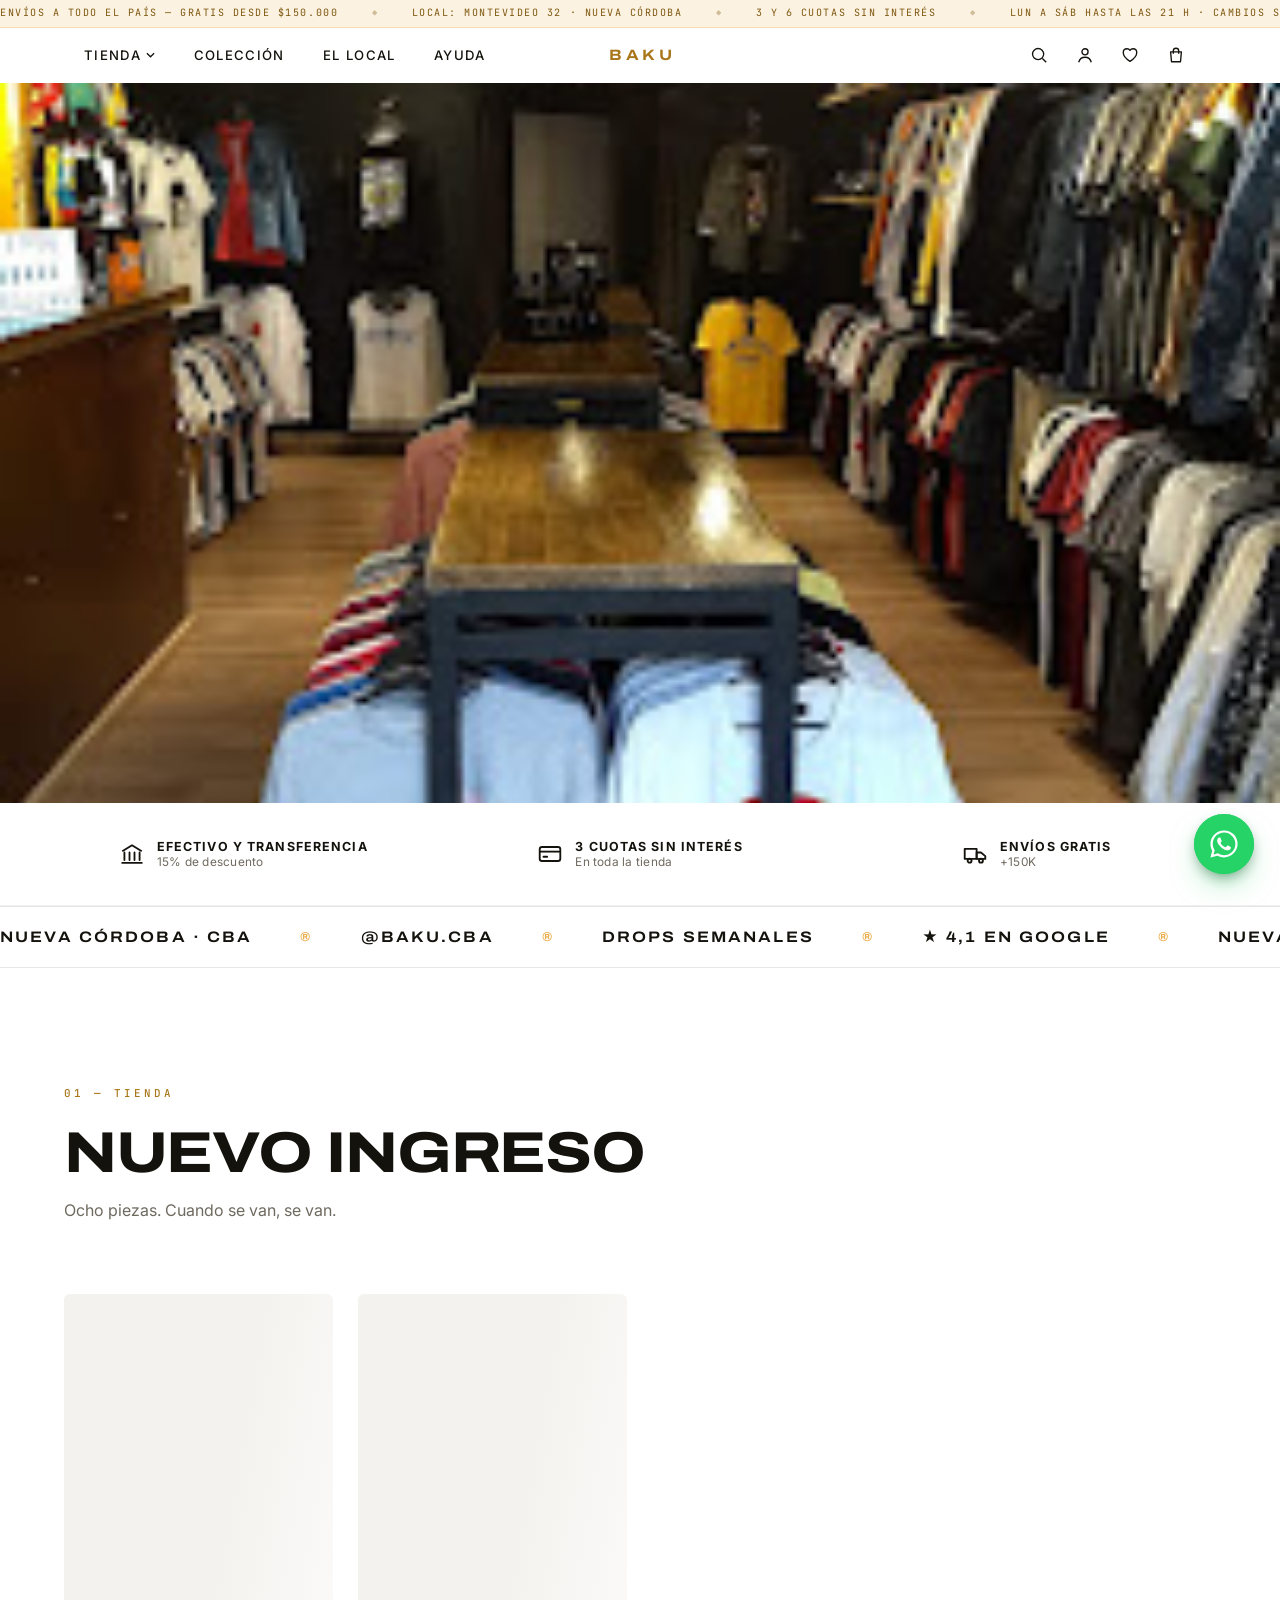
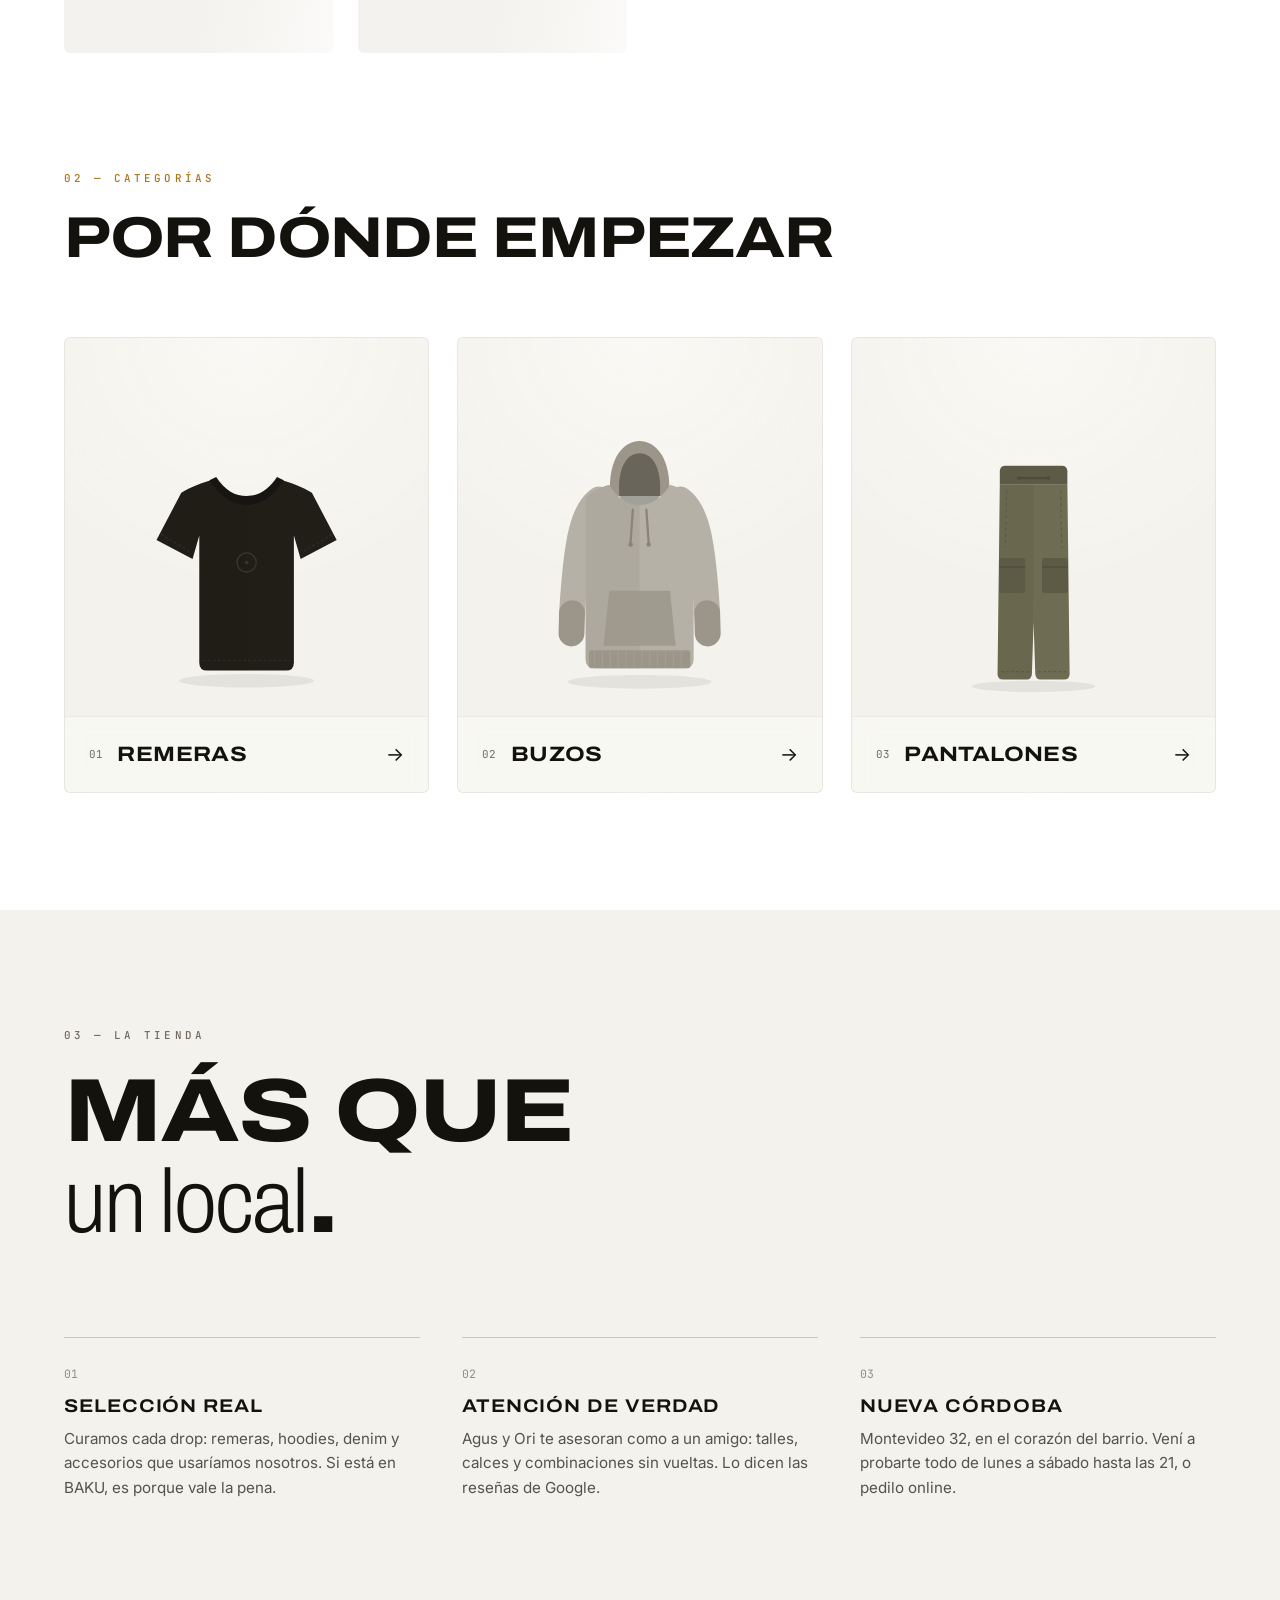
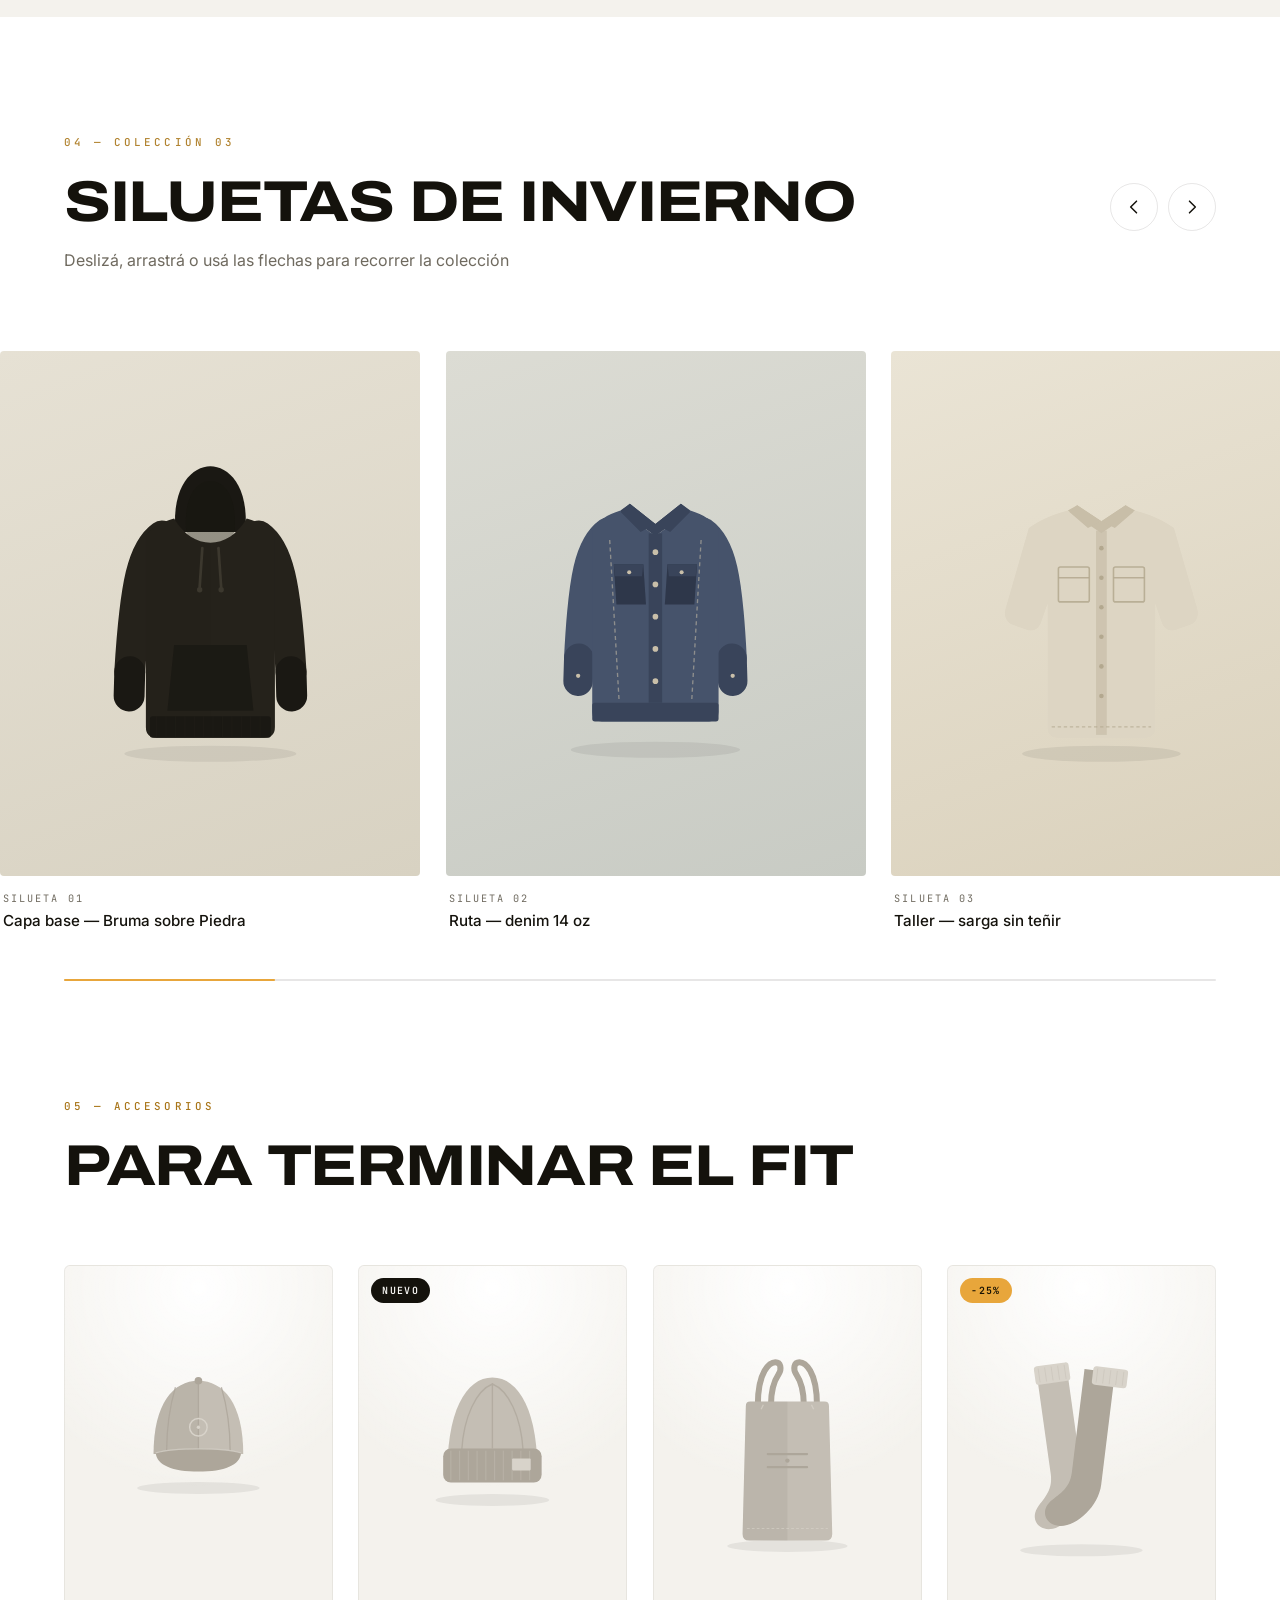
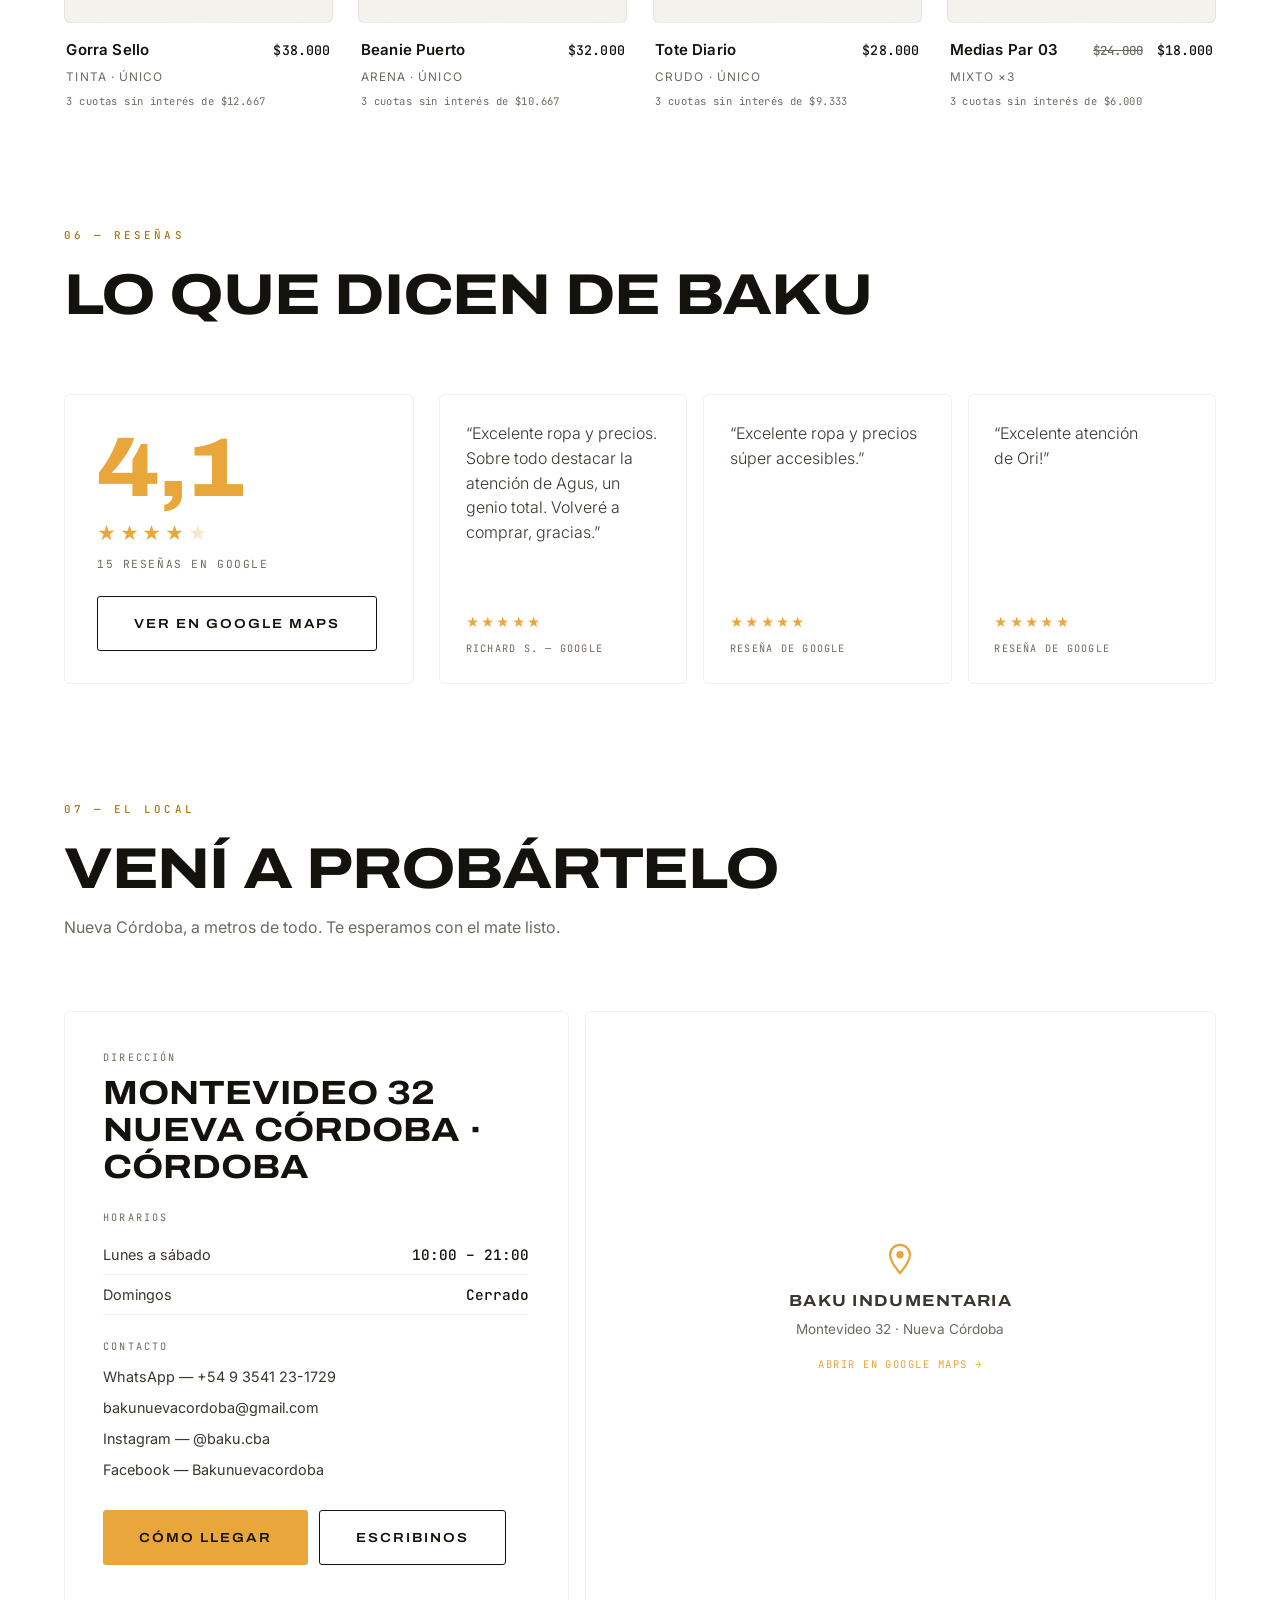
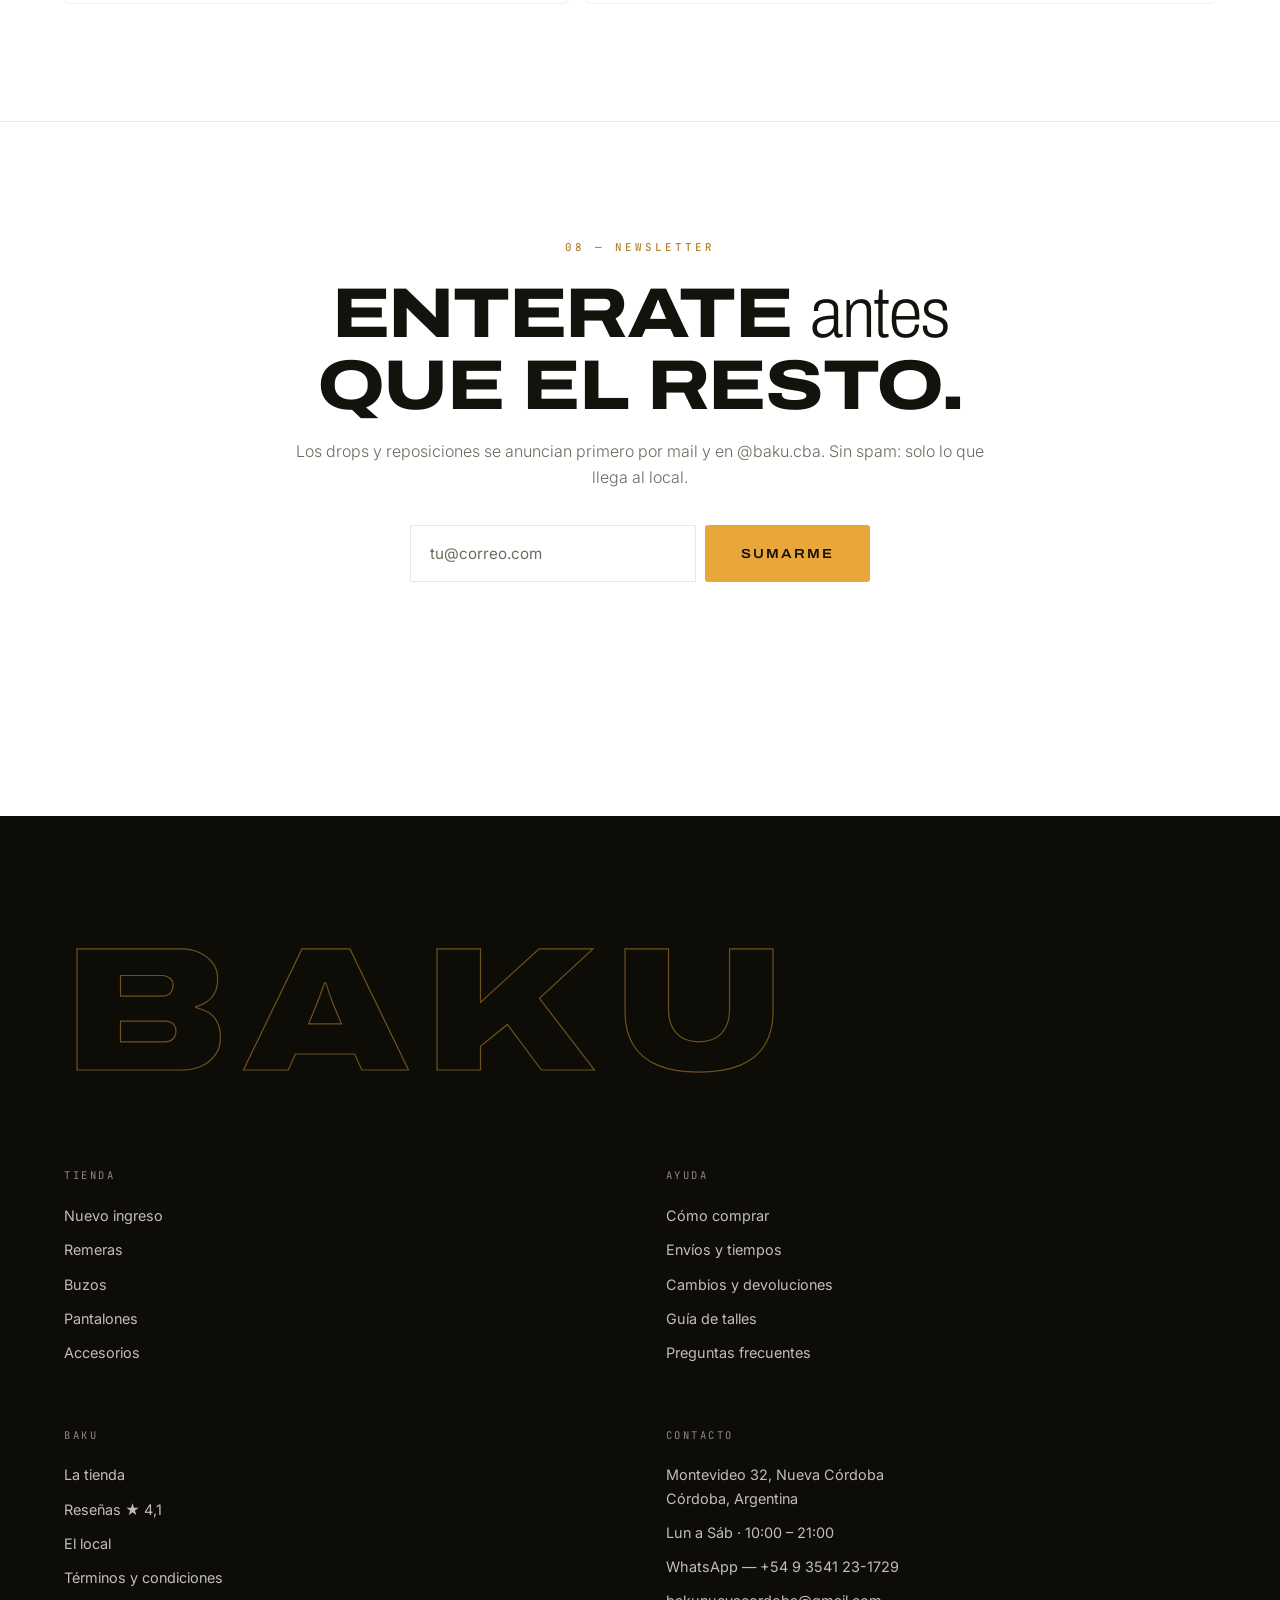
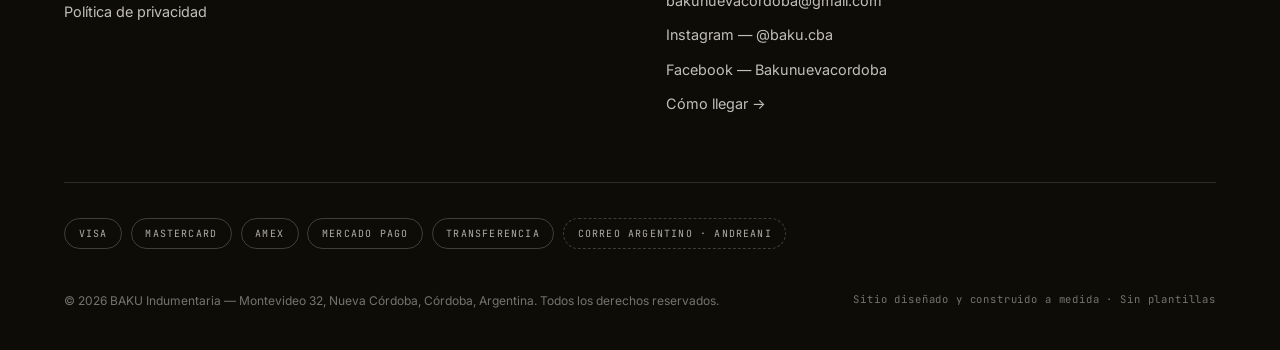
==== index.html @ 74987a77 "Tarjetas de producto con condiciones de pago Se suma a cada tarjeta lo que define la compra, sin ent" ====
<!DOCTYPE html>
<html lang="es" class="no-js">
<head>
  <meta charset="UTF-8">
  <meta name="viewport" content="width=device-width, initial-scale=1.0">
  <title>BAKU Indumentaria — Streetwear masculino en Nueva Córdoba</title>
  <meta name="description" content="BAKU Indumentaria. Streetwear masculino en Nueva Córdoba: remeras, hoodies, denim y accesorios. Local en Montevideo 32, Córdoba — envíos a todo el país.">
  <meta property="og:title" content="BAKU Indumentaria">
  <meta property="og:description" content="Streetwear masculino en Nueva Córdoba. Montevideo 32, Córdoba — envíos a todo el país.">
  <meta property="og:type" content="website">
  <meta name="theme-color" content="#14120C">

  <link rel="icon" href="data:image/svg+xml,%3Csvg xmlns='http://www.w3.org/2000/svg' viewBox='0 0 32 32'%3E%3Ccircle cx='16' cy='16' r='16' fill='%23100E09'/%3E%3Ccircle cx='16' cy='16' r='12.5' fill='none' stroke='%23E8A63B' stroke-width='1.2'/%3E%3Ctext x='16' y='21' font-family='Arial Black,sans-serif' font-size='13' font-weight='900' fill='%23E8A63B' text-anchor='middle'%3EB%3C/text%3E%3C/svg%3E">

  <link rel="preconnect" href="https://fonts.googleapis.com">
  <link rel="preconnect" href="https://fonts.gstatic.com" crossorigin>
  <link rel="stylesheet" href="https://fonts.googleapis.com/css2?family=Archivo:ital,wdth,wght@0,62..125,100..900;1,62..125,100..900&family=Inter:wght@300..600&family=JetBrains+Mono:wght@300..500&display=swap">

  <link rel="preload" as="image" href="assets/img/local-interior.jpg" fetchpriority="high">
  <link rel="stylesheet" href="styles.css?v=20260748_v5">
</head>
<body>

  <a class="skip-link" href="#main">Saltar al contenido</a>

  <!-- ==========================================================
       SPLASH
       ========================================================== -->
  <div class="splash" data-splash aria-hidden="true">
    <div class="splash-mark">
      <span class="splash-word">BAKU</span>
      <span class="splash-sub">Indumentaria · CBA</span>
    </div>
  </div>

  <!-- Barra de progreso de scroll -->
  <div class="scroll-progress" data-progress aria-hidden="true"></div>

  <!-- ==========================================================
       TOP BAR — anuncio en marquee
       ========================================================== -->
  <div class="topbar" aria-hidden="true">
    <div class="topbar-track" data-cms-anuncios>
      <span>Envíos a todo el país — gratis desde $150.000</span><i>◆</i>
      <span>Local: Montevideo 32 · Nueva Córdoba</span><i>◆</i>
      <span>3 y 6 cuotas sin interés</span><i>◆</i>
      <span>Lun a Sáb hasta las 21 h · Cambios sin cargo</span><i>◆</i>
      <span>Envíos a todo el país — gratis desde $150.000</span><i>◆</i>
      <span>Local: Montevideo 32 · Nueva Córdoba</span><i>◆</i>
      <span>3 y 6 cuotas sin interés</span><i>◆</i>
      <span>Lun a Sáb hasta las 21 h · Cambios sin cargo</span><i>◆</i>
    </div>
  </div>

  <!-- ==========================================================
       HEADER
       ========================================================== -->
  <header class="header" data-header>
    <nav class="header-inner" aria-label="Principal">
      <button class="nav-burger" data-burger aria-label="Abrir menú" aria-expanded="false">
        <span></span><span></span>
      </button>

      <ul class="nav-links" role="list">
        <li class="has-mega">
          <a href="#nuevo" data-mega-trigger>Tienda<svg viewBox="0 0 10 6" class="chev" aria-hidden="true"><path d="M1 1l4 4 4-4" fill="none" stroke="currentColor" stroke-width="1.4"/></svg></a>
        </li>
        <li><a href="#lookbook" data-cms="menu_coleccion">Colección</a></li>
        <li><a href="#local" data-cms="menu_local">El Local</a></li>
        <li><a href="#contacto" data-cms="menu_ayuda">Ayuda</a></li>
      </ul>

      <a class="logo" href="#" aria-label="BAKU Indumentaria — inicio">BAKU</a>

      <div class="nav-tools">
        <button class="tool" data-open-search aria-label="Buscar">
          <svg viewBox="0 0 20 20" aria-hidden="true"><circle cx="9" cy="9" r="6.2" fill="none" stroke="currentColor" stroke-width="1.5"/><path d="M13.8 13.8L18 18" stroke="currentColor" stroke-width="1.5"/></svg>
        </button>
        <button class="tool tool-account" data-open-account aria-label="Mi cuenta">
          <svg viewBox="0 0 20 20" aria-hidden="true"><circle cx="10" cy="6.5" r="3.4" fill="none" stroke="currentColor" stroke-width="1.5"/><path d="M3 18c1.2-4 4-5.5 7-5.5s5.8 1.5 7 5.5" fill="none" stroke="currentColor" stroke-width="1.5"/></svg>
        </button>
        <button class="tool" data-open-wishlist aria-label="Favoritos">
          <svg viewBox="0 0 20 20" aria-hidden="true"><path d="M10 17S2.5 12.6 2.5 7.3C2.5 4.8 4.4 3 6.7 3c1.4 0 2.6.7 3.3 1.8C10.7 3.7 11.9 3 13.3 3c2.3 0 4.2 1.8 4.2 4.3C17.5 12.6 10 17 10 17z" fill="none" stroke="currentColor" stroke-width="1.5" stroke-linejoin="round"/></svg>
          <span class="tool-count" data-wish-count hidden>0</span>
        </button>
        <button class="tool" data-open-cart aria-label="Carrito">
          <svg viewBox="0 0 20 20" aria-hidden="true"><path d="M4 6.5h12l-1 11H5l-1-11z" fill="none" stroke="currentColor" stroke-width="1.5" stroke-linejoin="round"/><path d="M7 8.5v-3a3 3 0 016 0v3" fill="none" stroke="currentColor" stroke-width="1.5"/></svg>
          <span class="tool-count" data-cart-count hidden>0</span>
        </button>
      </div>
    </nav>

    <!-- Mega menú -->
    <div class="mega" data-mega aria-hidden="true">
      <div class="mega-inner">
        <div class="mega-col">
          <p class="mega-label">Categorías</p>
          <ul role="list">
            <li><a href="#nuevo">Nuevo ingreso</a></li>
            <li><a href="#categorias">Remeras</a></li>
            <li><a href="#categorias">Buzos &amp; Hoodies</a></li>
            <li><a href="#categorias">Pantalones</a></li>
            <li><a href="#accesorios">Accesorios</a></li>
          </ul>
        </div>
        <div class="mega-col">
          <p class="mega-label">Colecciones</p>
          <ul role="list">
            <li><a href="#lookbook">Colección 03 — Invierno</a></li>
            <li><a href="#lookbook">Básicos permanentes</a></li>
            <li><a href="#nuevo">Últimas unidades</a></li>
          </ul>
        </div>
        <div class="mega-col">
          <p class="mega-label">BAKU</p>
          <ul role="list">
            <li><a href="#studio">La tienda</a></li>
            <li><a href="#resenas">Reseñas ★ 4,1</a></li>
            <li><a href="#local">Cómo llegar</a></li>
          </ul>
        </div>
        <a class="mega-feature" href="producto.html?id=hoodie-bruma-niebla">
          <svg class="mega-feature-art" viewBox="0 0 400 500" style="--g1:#B6B1A6;--g2:#9C968A;--g3:#8A8478" aria-hidden="true"><use href="#g-hoodie"/></svg>
          <span class="mega-feature-tag">Recién llegado</span>
          <span class="mega-feature-name">Hoodie Bruma — Niebla</span>
        </a>
      </div>
    </div>
  </header>

  <!-- Menú móvil -->
  <div class="mobile-menu" data-mobile-menu aria-hidden="true">
    <nav aria-label="Menú móvil">
      <a href="#nuevo">Tienda</a>
      <a href="#categorias">Categorías</a>
      <a href="#lookbook">Colección</a>
      <a href="#local">El Local</a>
      <a href="#contacto">Ayuda</a>
    </nav>
    <p class="mobile-menu-foot">BAKU Indumentaria — Montevideo 32, Nueva Córdoba</p>
  </div>

  <main id="main">

    <!-- ========================================================
         HERO
         ======================================================== -->
    <section class="hero hero-photo" aria-label="Presentación">
      <div class="hero-bg" aria-hidden="true">
        <img src="assets/img/local-interior.jpg" alt="" fetchpriority="high" loading="eager" decoding="async">
        <div class="hero-bg-tint"></div>
      </div>
      <div class="hero-ghost" aria-hidden="true"><span>BAKU</span></div>
      <div class="hero-grain" aria-hidden="true"></div>

      <div class="hero-inner">
        <p class="hero-kicker reveal" data-cms="hero_kicker">Indumentaria masculina · Montevideo 32 · Nueva Córdoba</p>
        <h1 class="hero-title">
          <span class="hero-line"><em data-cms="hero_titulo1">El street</em></span>
          <span class="hero-line"><span data-cms="hero_titulo2">de Córdoba</span><b>.</b></span>
        </h1>
        <p class="hero-sub reveal" data-cms="hero_sub">Remeras, hoodies, denim y accesorios seleccionados. Drops semanales en el local de Nueva Córdoba y envíos a todo el país.</p>
        <div class="hero-actions reveal">
          <a class="btn btn-solid" href="#nuevo" data-cms="hero_btn1_texto" data-cms-link="hero_btn1_link">Ver lo nuevo</a>
          <a class="btn btn-line" href="#lookbook" data-cms="hero_btn2_texto" data-cms-link="hero_btn2_link">Explorar colección</a>
        </div>
      </div>

      <svg class="hero-seal" viewBox="0 0 120 120" aria-hidden="true">
        <defs><path id="seal-ring" d="M60 12a48 48 0 110 96 48 48 0 010-96z"/></defs>
        <text><textPath href="#seal-ring">BAKU INDUMENTARIA · NUEVA CÓRDOBA · MONTEVIDEO 32 ·</textPath></text>
        <circle cx="60" cy="60" r="3" fill="currentColor"/>
      </svg>

      <a class="hero-scroll" href="#ticker" aria-label="Bajar al contenido">
        <span></span>
      </a>
    </section>

    <!-- ========================================================
         BENEFICIOS — franja debajo del banner
         Los textos se editan en el panel (Configuración → Contenido)
         ======================================================== -->
    <section class="perks" aria-label="Beneficios de la tienda">
      <div class="perks-inner">
        <div class="perk">
          <svg class="perk-ico" viewBox="0 0 24 24" aria-hidden="true">
            <path d="M3 9.5L12 4l9 5.5" fill="none" stroke="currentColor" stroke-width="1.7" stroke-linejoin="round"/>
            <path d="M5 10.5v7M9.7 10.5v7M14.3 10.5v7M19 10.5v7" stroke="currentColor" stroke-width="1.7" stroke-linecap="round"/>
            <path d="M3 20.2h18" stroke="currentColor" stroke-width="1.7" stroke-linecap="round"/>
          </svg>
          <div class="perk-txt">
            <strong data-cms="perk1_titulo">Efectivo y transferencia</strong>
            <span data-cms="perk1_sub">15% de descuento</span>
          </div>
        </div>

        <div class="perk">
          <svg class="perk-ico" viewBox="0 0 24 24" aria-hidden="true">
            <rect x="2.5" y="5.5" width="19" height="13" rx="2.2" fill="none" stroke="currentColor" stroke-width="1.7"/>
            <path d="M2.5 9.8h19" stroke="currentColor" stroke-width="1.7"/>
            <path d="M6 14.5h3.4" stroke="currentColor" stroke-width="1.7" stroke-linecap="round"/>
          </svg>
          <div class="perk-txt">
            <strong data-cms="perk2_titulo">3 cuotas sin interés</strong>
            <span data-cms="perk2_sub">En toda la tienda</span>
          </div>
        </div>

        <div class="perk">
          <svg class="perk-ico" viewBox="0 0 24 24" aria-hidden="true">
            <path d="M2.5 7.2h11v9.3h-11z" fill="none" stroke="currentColor" stroke-width="1.7" stroke-linejoin="round"/>
            <path d="M13.5 10.6h4l4 3.4v2.5h-8z" fill="none" stroke="currentColor" stroke-width="1.7" stroke-linejoin="round"/>
            <circle cx="7" cy="18.2" r="1.8" fill="none" stroke="currentColor" stroke-width="1.7"/>
            <circle cx="17.5" cy="18.2" r="1.8" fill="none" stroke="currentColor" stroke-width="1.7"/>
          </svg>
          <div class="perk-txt">
            <strong data-cms="perk3_titulo">Envíos gratis</strong>
            <span data-cms="perk3_sub">+150K</span>
          </div>
        </div>
      </div>
    </section>

    <!-- ========================================================
         TICKER de marca
         ======================================================== -->
    <div class="ticker" id="ticker" aria-hidden="true">
      <div class="ticker-track" data-cms-ticker>
        <span>Nueva Córdoba · CBA</span><i>®</i><span>@baku.cba</span><i>®</i><span>Drops semanales</span><i>®</i><span>★ 4,1 en Google</span><i>®</i>
        <span>Nueva Córdoba · CBA</span><i>®</i><span>@baku.cba</span><i>®</i><span>Drops semanales</span><i>®</i><span>★ 4,1 en Google</span><i>®</i>
      </div>
    </div>

    <!-- ========================================================
         NUEVO INGRESO — grid principal
         ======================================================== -->
    <section class="shop" id="nuevo">
      <header class="section-head reveal">
        <p class="section-kicker">01 — Tienda</p>
        <h2 data-cms="seccion_productos_titulo">Nuevo ingreso</h2>
        <p class="section-note" data-cms="seccion_productos_nota">Ocho piezas. Cuando se van, se van.</p>
      </header>

      <div class="grid" data-grid>
        <!-- Los productos se cargan dinámicamente desde Google Sheets API -->
        <div class="sheets-loading" style="grid-column: 1/-1; text-align: center; padding: 4rem 1rem; color: var(--ink-mute);">
          <p style="font-size: 1.1rem; margin-bottom: 0.5rem;">Cargando catálogo en tiempo real...</p>
        </div>
      </div>
    </section>

    <!-- ========================================================
         CATEGORÍAS
         ======================================================== -->
    <section class="cats" id="categorias">
      <header class="section-head reveal">
        <p class="section-kicker">02 — Categorías</p>
        <h2 data-cms="seccion_categorias_titulo">Por dónde empezar</h2>
      </header>
      <div class="cats-grid">
        <a class="cat reveal" href="#nuevo">
          <svg class="cat-art" viewBox="0 0 400 500" style="--g1:#211E18;--g2:#171511;--g3:#3A362D" aria-hidden="true"><use href="#g-tee"/></svg>
          <div class="cat-meta">
            <span class="cat-num">01</span>
            <span class="cat-name">Remeras</span>
            <span class="cat-arrow" aria-hidden="true">→</span>
          </div>
        </a>
        <a class="cat reveal" href="#nuevo">
          <svg class="cat-art" viewBox="0 0 400 500" style="--g1:#B6B1A6;--g2:#9C968A;--g3:#8A8478" aria-hidden="true"><use href="#g-hoodie"/></svg>
          <div class="cat-meta">
            <span class="cat-num">02</span>
            <span class="cat-name">Buzos</span>
            <span class="cat-arrow" aria-hidden="true">→</span>
          </div>
        </a>
        <a class="cat reveal" href="#nuevo">
          <svg class="cat-art" viewBox="0 0 400 500" style="--g1:#6E6C53;--g2:#5D5B45;--g3:#4E4C3A" aria-hidden="true"><use href="#g-pants"/></svg>
          <div class="cat-meta">
            <span class="cat-num">03</span>
            <span class="cat-name">Pantalones</span>
            <span class="cat-arrow" aria-hidden="true">→</span>
          </div>
        </a>
      </div>
    </section>

    <!-- ========================================================
         STUDIO — manifiesto
         ======================================================== -->
    <section class="studio" id="studio">
      <div class="studio-inner">
        <p class="section-kicker reveal">03 — La tienda</p>
        <h2 class="studio-title" data-cms="studio_titulo">Más que<br><em>un local</em>.</h2>
        <div class="studio-cols">
          <div class="studio-col reveal">
            <span class="studio-num">01</span>
            <h3 data-cms="studio_c1_titulo">Selección real</h3>
            <p data-cms="studio_c1_texto">Curamos cada drop: remeras, hoodies, denim y accesorios que usaríamos nosotros. Si está en BAKU, es porque vale la pena.</p>
          </div>
          <div class="studio-col reveal">
            <span class="studio-num">02</span>
            <h3 data-cms="studio_c2_titulo">Atención de verdad</h3>
            <p data-cms="studio_c2_texto">Agus y Ori te asesoran como a un amigo: talles, calces y combinaciones sin vueltas. Lo dicen las reseñas de Google.</p>
          </div>
          <div class="studio-col reveal">
            <span class="studio-num">03</span>
            <h3 data-cms="studio_c3_titulo">Nueva Córdoba</h3>
            <p data-cms="studio_c3_texto">Montevideo 32, en el corazón del barrio. Vení a probarte todo de lunes a sábado hasta las 21, o pedilo online.</p>
          </div>
        </div>
      </div>
    </section>

    <!-- ========================================================
         LOOKBOOK — scroll horizontal
         ======================================================== -->
    <section class="lookbook" id="lookbook">
      <header class="section-head reveal">
        <div class="look-head">
          <div class="look-head-text">
            <p class="section-kicker">04 — Colección 03</p>
            <h2 data-cms="lookbook_titulo">Siluetas de invierno</h2>
          </div>
          <div class="look-nav" data-look-nav>
            <button class="look-arrow" data-look-prev aria-label="Silueta anterior">
              <svg viewBox="0 0 24 24" aria-hidden="true"><path d="M15 5l-7 7 7 7" fill="none" stroke="currentColor" stroke-width="1.8" stroke-linecap="round" stroke-linejoin="round"/></svg>
            </button>
            <button class="look-arrow" data-look-next aria-label="Silueta siguiente">
              <svg viewBox="0 0 24 24" aria-hidden="true"><path d="M9 5l7 7-7 7" fill="none" stroke="currentColor" stroke-width="1.8" stroke-linecap="round" stroke-linejoin="round"/></svg>
            </button>
          </div>
        </div>
        <p class="section-note" data-cms="lookbook_nota">Deslizá, arrastrá o usá las flechas para recorrer la colección</p>
      </header>

      <div class="look-viewport" data-look-viewport>
        <button class="look-edge look-edge-prev" data-look-prev aria-label="Silueta anterior" tabindex="-1">
          <svg viewBox="0 0 24 24" aria-hidden="true"><path d="M15 5l-7 7 7 7" fill="none" stroke="currentColor" stroke-width="2" stroke-linecap="round" stroke-linejoin="round"/></svg>
        </button>
        <button class="look-edge look-edge-next" data-look-next aria-label="Silueta siguiente" tabindex="-1">
          <svg viewBox="0 0 24 24" aria-hidden="true"><path d="M9 5l7 7-7 7" fill="none" stroke="currentColor" stroke-width="2" stroke-linecap="round" stroke-linejoin="round"/></svg>
        </button>
        <div class="look-track" data-look-track tabindex="0" aria-label="Lookbook, galería horizontal">
        <figure class="look">
          <div class="look-art look-art-a">
            <svg viewBox="0 0 400 500" style="--g1:#25221B;--g2:#1A1813;--g3:#3C382E" aria-hidden="true"><use href="#g-hoodie"/></svg>
          </div>
          <figcaption>
            <span class="look-num">Silueta 01</span>
            <span class="look-name">Capa base — Bruma sobre Piedra</span>
          </figcaption>
        </figure>
        <figure class="look">
          <div class="look-art look-art-b">
            <svg viewBox="0 0 400 500" style="--g1:#46536B;--g2:#39445A;--g3:#2E374A" aria-hidden="true"><use href="#g-jacket"/></svg>
          </div>
          <figcaption>
            <span class="look-num">Silueta 02</span>
            <span class="look-name">Ruta — denim 14 oz</span>
          </figcaption>
        </figure>
        <figure class="look">
          <div class="look-art look-art-c">
            <svg viewBox="0 0 400 500" style="--g1:#DDD5C3;--g2:#C8BEA8;--g3:#B3A88F" aria-hidden="true"><use href="#g-shirt"/></svg>
          </div>
          <figcaption>
            <span class="look-num">Silueta 03</span>
            <span class="look-name">Taller — sarga sin teñir</span>
          </figcaption>
        </figure>
        <figure class="look">
          <div class="look-art look-art-d">
            <svg viewBox="0 0 400 500" style="--g1:#6E6C53;--g2:#5D5B45;--g3:#4E4C3A" aria-hidden="true"><use href="#g-pants"/></svg>
          </div>
          <figcaption>
            <span class="look-num">Silueta 04</span>
            <span class="look-name">Franco — fuelle y caída recta</span>
          </figcaption>
        </figure>
        <figure class="look look-cta">
          <a class="btn btn-line" href="#nuevo">Ver todo →</a>
        </figure>
        </div>
      </div>

      <div class="look-progress" aria-hidden="true"><span data-look-progress></span></div>
    </section>

    <!-- ========================================================
         ACCESORIOS
         ======================================================== -->
    <section class="shop shop-alt" id="accesorios">
      <header class="section-head reveal">
        <p class="section-kicker">05 — Accesorios</p>
        <h2 data-cms="accesorios_titulo">Para terminar el fit</h2>
      </header>

      <div class="grid grid-4">

        <article class="card reveal" data-product="gorra-sello" style="--g1:#24211B;--g2:#191713;--g3:#39352B">
          <div class="card-media">
            <a class="card-link" href="producto.html?id=gorra-sello" aria-label="Ver producto"></a>
            <button class="card-fav" data-fav aria-label="Agregar Gorra Sello a favoritos" aria-pressed="false"><svg viewBox="0 0 20 20"><path d="M10 17S2.5 12.6 2.5 7.3C2.5 4.8 4.4 3 6.7 3c1.4 0 2.6.7 3.3 1.8C10.7 3.7 11.9 3 13.3 3c2.3 0 4.2 1.8 4.2 4.3C17.5 12.6 10 17 10 17z"/></svg></button>
            <div class="card-art">
              <svg class="art art-front" viewBox="0 0 400 500" aria-hidden="true"><use href="#g-cap"/></svg>
              <svg class="art art-back art-flip" viewBox="0 0 400 500" aria-hidden="true"><use href="#g-cap"/></svg>
            </div>
            <div class="card-actions">
              <button class="card-btn" data-quickview>Vista rápida</button>
              <button class="card-btn card-btn-dark" data-add>Agregar</button>
            </div>
          </div>
          <div class="card-info">
            <div class="card-row">
              <h3 class="card-name"><a href="producto.html?id=gorra-sello">Gorra Sello</a></h3>
              <p class="card-price">$38.000</p>
            </div>
            <p class="card-color">Tinta · Único</p>
            <p class="card-cuotas">3 cuotas sin interés de $12.667</p>
          </div>
        </article>

        <article class="card reveal" data-product="beanie-puerto" style="--g1:#C9B99E;--g2:#B2A084;--g3:#A08E71">
          <div class="card-media">
            <a class="card-link" href="producto.html?id=beanie-puerto" aria-label="Ver producto"></a>
            <span class="badge badge-new">Nuevo</span>
            <button class="card-fav" data-fav aria-label="Agregar Beanie Puerto a favoritos" aria-pressed="false"><svg viewBox="0 0 20 20"><path d="M10 17S2.5 12.6 2.5 7.3C2.5 4.8 4.4 3 6.7 3c1.4 0 2.6.7 3.3 1.8C10.7 3.7 11.9 3 13.3 3c2.3 0 4.2 1.8 4.2 4.3C17.5 12.6 10 17 10 17z"/></svg></button>
            <div class="card-art">
              <svg class="art art-front" viewBox="0 0 400 500" aria-hidden="true"><use href="#g-beanie"/></svg>
              <svg class="art art-back art-flip" viewBox="0 0 400 500" aria-hidden="true"><use href="#g-beanie"/></svg>
            </div>
            <div class="card-actions">
              <button class="card-btn" data-quickview>Vista rápida</button>
              <button class="card-btn card-btn-dark" data-add>Agregar</button>
            </div>
          </div>
          <div class="card-info">
            <div class="card-row">
              <h3 class="card-name"><a href="producto.html?id=beanie-puerto">Beanie Puerto</a></h3>
              <p class="card-price">$32.000</p>
            </div>
            <p class="card-color">Arena · Único</p>
            <p class="card-cuotas">3 cuotas sin interés de $10.667</p>
          </div>
        </article>

        <article class="card reveal" data-product="tote-diario" style="--g1:#E0D8C6;--g2:#CBC1AA;--g3:#B7AC92">
          <div class="card-media">
            <a class="card-link" href="producto.html?id=tote-diario" aria-label="Ver producto"></a>
            <button class="card-fav" data-fav aria-label="Agregar Tote Diario a favoritos" aria-pressed="false"><svg viewBox="0 0 20 20"><path d="M10 17S2.5 12.6 2.5 7.3C2.5 4.8 4.4 3 6.7 3c1.4 0 2.6.7 3.3 1.8C10.7 3.7 11.9 3 13.3 3c2.3 0 4.2 1.8 4.2 4.3C17.5 12.6 10 17 10 17z"/></svg></button>
            <div class="card-art">
              <svg class="art art-front" viewBox="0 0 400 500" aria-hidden="true"><use href="#g-tote"/></svg>
              <svg class="art art-back art-flip" viewBox="0 0 400 500" aria-hidden="true"><use href="#g-tote"/></svg>
            </div>
            <div class="card-actions">
              <button class="card-btn" data-quickview>Vista rápida</button>
              <button class="card-btn card-btn-dark" data-add>Agregar</button>
            </div>
          </div>
          <div class="card-info">
            <div class="card-row">
              <h3 class="card-name"><a href="producto.html?id=tote-diario">Tote Diario</a></h3>
              <p class="card-price">$28.000</p>
            </div>
            <p class="card-color">Crudo · Único</p>
            <p class="card-cuotas">3 cuotas sin interés de $9.333</p>
          </div>
        </article>

        <article class="card reveal" data-product="medias-par-03" style="--g1:#E2DBCB;--g2:#26231C;--g3:#C0B096">
          <div class="card-media">
            <a class="card-link" href="producto.html?id=medias-par-03" aria-label="Ver producto"></a>
            <span class="badge badge-sale">−25%</span>
            <button class="card-fav" data-fav aria-label="Agregar Medias Par 03 a favoritos" aria-pressed="false"><svg viewBox="0 0 20 20"><path d="M10 17S2.5 12.6 2.5 7.3C2.5 4.8 4.4 3 6.7 3c1.4 0 2.6.7 3.3 1.8C10.7 3.7 11.9 3 13.3 3c2.3 0 4.2 1.8 4.2 4.3C17.5 12.6 10 17 10 17z"/></svg></button>
            <div class="card-art">
              <svg class="art art-front" viewBox="0 0 400 500" aria-hidden="true"><use href="#g-socks"/></svg>
              <svg class="art art-back art-flip" viewBox="0 0 400 500" aria-hidden="true"><use href="#g-socks"/></svg>
            </div>
            <div class="card-actions">
              <button class="card-btn" data-quickview>Vista rápida</button>
              <button class="card-btn card-btn-dark" data-add>Agregar</button>
            </div>
          </div>
          <div class="card-info">
            <div class="card-row">
              <h3 class="card-name"><a href="producto.html?id=medias-par-03">Medias Par 03</a></h3>
              <p class="card-price"><s>$24.000</s> $18.000</p>
            </div>
            <p class="card-color">Mixto ×3</p>
            <p class="card-cuotas">3 cuotas sin interés de $6.000</p>
          </div>
        </article>

      </div>
    </section>

    <!-- ========================================================
         RESEÑAS — Google
         ======================================================== -->
    <section class="reviews" id="resenas">
      <header class="section-head reveal">
        <p class="section-kicker">06 — Reseñas</p>
        <h2 data-cms="reviews_titulo">Lo que dicen de BAKU</h2>
      </header>
      <div class="reviews-inner">
        <div class="reviews-score reveal">
          <span class="score-num" data-cms="reviews_score">4,1</span>
          <span class="score-stars" aria-label="4,1 de 5 estrellas">★★★★<i>★</i></span>
          <span class="score-note" data-cms="reviews_score_nota">15 reseñas en Google</span>
          <a class="btn btn-line" href="https://maps.google.com/?q=BAKU+Indumentaria,+Montevideo+32,+C%C3%B3rdoba" target="_blank" rel="noopener" data-cms-link="reviews_maps_link">Ver en Google Maps</a>
        </div>
        <div class="reviews-grid">
          <blockquote class="review reveal">
            <p data-cms="review1_texto">“Excelente ropa y precios. Sobre todo destacar la atención de Agus, un genio total. Volveré a comprar, gracias.”</p>
            <footer><span class="review-stars">★★★★★</span><cite data-cms="review1_autor">Richard S. — Google</cite></footer>
          </blockquote>
          <blockquote class="review reveal">
            <p data-cms="review2_texto">“Excelente ropa y precios súper accesibles.”</p>
            <footer><span class="review-stars">★★★★★</span><cite data-cms="review2_autor">Reseña de Google</cite></footer>
          </blockquote>
          <blockquote class="review reveal">
            <p data-cms="review3_texto">“Excelente atención de Ori!”</p>
            <footer><span class="review-stars">★★★★★</span><cite data-cms="review3_autor">Reseña de Google</cite></footer>
          </blockquote>
        </div>
      </div>
    </section>

    <!-- ========================================================
         EL LOCAL — dirección, horarios, mapa
         ======================================================== -->
    <section class="local" id="local">
      <header class="section-head reveal">
        <p class="section-kicker">07 — El local</p>
        <h2 data-cms="local_titulo">Vení a probártelo</h2>
        <p class="section-note" data-cms="local_nota">Nueva Córdoba, a metros de todo. Te esperamos con el mate listo.</p>
      </header>
      <div class="local-grid">
        <div class="local-card reveal">
          <p class="local-label">Dirección</p>
          <p class="local-big">Montevideo 32<br>Nueva Córdoba · Córdoba</p>

          <p class="local-label">Horarios</p>
          <ul class="local-hours" role="list">
            <li><span>Lunes a sábado</span><strong>10:00 – 21:00</strong></li>
            <li><span>Domingos</span><strong>Cerrado</strong></li>
          </ul>

          <p class="local-label">Contacto</p>
          <ul class="local-links" role="list">
            <li><a href="https://wa.me/5493541231729" target="_blank" rel="noopener">WhatsApp — +54 9 3541 23-1729</a></li>
            <li><a href="mailto:bakunuevacordoba@gmail.com">bakunuevacordoba@gmail.com</a></li>
            <li><a href="https://www.instagram.com/baku.cba/" target="_blank" rel="noopener">Instagram — @baku.cba</a></li>
            <li><a href="https://www.facebook.com/Bakunuevacordoba/" target="_blank" rel="noopener">Facebook — Bakunuevacordoba</a></li>
          </ul>

          <div class="local-actions">
            <a class="btn btn-solid" href="https://www.google.com/maps/dir/?api=1&destination=BAKU+Indumentaria%2C+Montevideo+32%2C+C%C3%B3rdoba" target="_blank" rel="noopener">Cómo llegar</a>
            <a class="btn btn-line" href="https://wa.me/5493541231729" target="_blank" rel="noopener">Escribinos</a>
          </div>
        </div>
        <div class="local-map reveal">
          <a class="local-map-fallback" href="https://maps.google.com/?q=BAKU+Indumentaria,+Montevideo+32,+C%C3%B3rdoba" target="_blank" rel="noopener">
            <svg viewBox="0 0 24 24" aria-hidden="true"><path d="M12 2a7 7 0 00-7 7c0 5.2 7 13 7 13s7-7.8 7-13a7 7 0 00-7-7z" fill="none" stroke="currentColor" stroke-width="1.6"/><circle cx="12" cy="9" r="2.6" fill="currentColor"/></svg>
            <strong>BAKU Indumentaria</strong>
            <span>Montevideo 32 · Nueva Córdoba</span>
            <em>Abrir en Google Maps →</em>
          </a>
          <iframe src="https://www.google.com/maps?q=BAKU%20Indumentaria%2C%20Montevideo%2032%2C%20Nueva%20C%C3%B3rdoba%2C%20C%C3%B3rdoba%2C%20Argentina&output=embed" loading="lazy" title="Mapa — BAKU Indumentaria, Montevideo 32, Córdoba" referrerpolicy="no-referrer-when-downgrade" allowfullscreen></iframe>
        </div>
      </div>
    </section>

    <!-- ========================================================
         NEWSLETTER
         ======================================================== -->
    <section class="news" id="news">
      <div class="news-inner reveal">
        <p class="section-kicker">08 — Newsletter</p>
        <h2 class="news-title" data-cms="news_titulo">Enterate <em>antes</em> que el resto.</h2>
        <p class="news-sub" data-cms="news_sub">Los drops y reposiciones se anuncian primero por mail y en @baku.cba. Sin spam: solo lo que llega al local.</p>
        <form class="news-form" data-news-form novalidate>
          <label class="sr-only" for="news-email">Tu correo electrónico</label>
          <input id="news-email" type="email" name="email" placeholder="tu@correo.com" autocomplete="email" required>
          <button class="btn btn-solid" type="submit">Sumarme</button>
        </form>
        <p class="news-ok" data-news-ok hidden>Listo. Te escribimos antes del próximo drop ✳</p>
      </div>
    </section>

  </main>

  <!-- ==========================================================
       FOOTER
       ========================================================== -->
  <footer class="footer" id="contacto">
    <div class="footer-brand">
      <span class="footer-logo" aria-hidden="true">BAKU</span>
    </div>

    <div class="footer-grid">
      <div class="footer-col">
        <p class="footer-label" data-cms="footer_col1_label">Tienda</p>
        <ul role="list">
          <li><a href="#nuevo">Nuevo ingreso</a></li>
          <li><a href="#categorias">Remeras</a></li>
          <li><a href="#categorias">Buzos</a></li>
          <li><a href="#categorias">Pantalones</a></li>
          <li><a href="#accesorios">Accesorios</a></li>
        </ul>
      </div>
      <div class="footer-col">
        <p class="footer-label" data-cms="footer_col2_label">Ayuda</p>
        <ul role="list">
          <li><a href="#">Cómo comprar</a></li>
          <li><a href="#">Envíos y tiempos</a></li>
          <li><a href="#">Cambios y devoluciones</a></li>
          <li><a href="#">Guía de talles</a></li>
          <li><a href="#">Preguntas frecuentes</a></li>
        </ul>
      </div>
      <div class="footer-col">
        <p class="footer-label" data-cms="footer_col3_label">BAKU</p>
        <ul role="list">
          <li><a href="#studio">La tienda</a></li>
          <li><a href="#resenas">Reseñas ★ 4,1</a></li>
          <li><a href="#local">El local</a></li>
          <li><a href="#">Términos y condiciones</a></li>
          <li><a href="#">Política de privacidad</a></li>
        </ul>
      </div>
      <div class="footer-col">
        <p class="footer-label" data-cms="footer_col4_label">Contacto</p>
        <ul role="list">
          <li>Montevideo 32, Nueva Córdoba<br>Córdoba, Argentina</li>
          <li>Lun a Sáb · 10:00 – 21:00</li>
          <li><a href="https://wa.me/5493541231729" target="_blank" rel="noopener">WhatsApp — +54 9 3541 23-1729</a></li>
          <li><a href="mailto:bakunuevacordoba@gmail.com">bakunuevacordoba@gmail.com</a></li>
          <li><a href="https://www.instagram.com/baku.cba/" target="_blank" rel="noopener">Instagram — @baku.cba</a></li>
          <li><a href="https://www.facebook.com/Bakunuevacordoba/" target="_blank" rel="noopener">Facebook — Bakunuevacordoba</a></li>
          <li><a href="https://www.google.com/maps/dir/?api=1&destination=BAKU+Indumentaria%2C+Montevideo+32%2C+C%C3%B3rdoba" target="_blank" rel="noopener">Cómo llegar →</a></li>
        </ul>
      </div>
    </div>

    <div class="footer-pay" aria-label="Medios de pago y envío">
      <span class="pay-chip">Visa</span>
      <span class="pay-chip">Mastercard</span>
      <span class="pay-chip">Amex</span>
      <span class="pay-chip">Mercado Pago</span>
      <span class="pay-chip">Transferencia</span>
      <span class="pay-chip pay-chip-ship">Correo Argentino · Andreani</span>
    </div>

    <div class="footer-legal">
      <p>© 2026 BAKU Indumentaria — Montevideo 32, Nueva Córdoba, Córdoba, Argentina. Todos los derechos reservados.</p>
      <p class="footer-note">Sitio diseñado y construido a medida · Sin plantillas</p>
    </div>
  </footer>


  <!-- ==========================================================
       BOTTOM NAV — navegación inferior (solo móvil)
       ========================================================== -->
  <nav class="bottom-nav" aria-label="Navegación inferior">
    <a class="bn-item is-active" href="index.html">
      <svg viewBox="0 0 20 20" aria-hidden="true"><path d="M3 9.5L10 3l7 6.5V17a1 1 0 01-1 1h-4v-5H8v5H4a1 1 0 01-1-1z" fill="none" stroke="currentColor" stroke-width="1.5" stroke-linejoin="round"/></svg>
      <span>Inicio</span>
    </a>
    <button class="bn-item" data-open-search>
      <svg viewBox="0 0 20 20" aria-hidden="true"><circle cx="9" cy="9" r="6.2" fill="none" stroke="currentColor" stroke-width="1.5"/><path d="M13.8 13.8L18 18" stroke="currentColor" stroke-width="1.5"/></svg>
      <span>Buscar</span>
    </button>
    <button class="bn-item" data-open-wishlist>
      <svg viewBox="0 0 20 20" aria-hidden="true"><path d="M10 17S2.5 12.6 2.5 7.3C2.5 4.8 4.4 3 6.7 3c1.4 0 2.6.7 3.3 1.8C10.7 3.7 11.9 3 13.3 3c2.3 0 4.2 1.8 4.2 4.3C17.5 12.6 10 17 10 17z" fill="none" stroke="currentColor" stroke-width="1.5" stroke-linejoin="round"/></svg>
      <span>Favoritos</span>
      <span class="bn-count" data-wish-count hidden>0</span>
    </button>
    <button class="bn-item" data-open-cart>
      <svg viewBox="0 0 20 20" aria-hidden="true"><path d="M4 6.5h12l-1 11H5l-1-11z" fill="none" stroke="currentColor" stroke-width="1.5" stroke-linejoin="round"/><path d="M7 8.5v-3a3 3 0 016 0v3" fill="none" stroke="currentColor" stroke-width="1.5"/></svg>
      <span>Carrito</span>
      <span class="bn-count" data-cart-count hidden>0</span>
    </button>
    <button class="bn-item" data-open-account>
      <svg viewBox="0 0 20 20" aria-hidden="true"><circle cx="10" cy="6.5" r="3.4" fill="none" stroke="currentColor" stroke-width="1.5"/><path d="M3 18c1.2-4 4-5.5 7-5.5s5.8 1.5 7 5.5" fill="none" stroke="currentColor" stroke-width="1.5"/></svg>
      <span>Cuenta</span>
      <span class="bn-dot" data-bn-account-dot hidden></span>
    </button>
  </nav>

  <!-- ==========================================================
       WHATSAPP FLOTANTE
       ========================================================== -->
  <a class="wa-float" href="https://wa.me/5493541231729?text=%C2%A1Hola%20BAKU!%20Quiero%20hacer%20una%20consulta." target="_blank" rel="noopener" aria-label="Escribinos por WhatsApp">
    <span class="wa-float-pulse" aria-hidden="true"></span>
    <span class="wa-float-ico" aria-hidden="true">
      <svg viewBox="0 0 32 32"><path d="M16.02 3.2c-7.06 0-12.8 5.73-12.8 12.79 0 2.25.59 4.45 1.71 6.39L3.2 28.8l6.6-1.72a12.76 12.76 0 006.22 1.59h.01c7.05 0 12.79-5.74 12.79-12.8 0-3.42-1.33-6.63-3.75-9.05a12.7 12.7 0 00-9.05-3.62zm0 23.32h-.01a10.6 10.6 0 01-5.4-1.48l-.39-.23-4.02 1.05 1.07-3.92-.25-.4a10.55 10.55 0 01-1.62-5.63c0-5.86 4.77-10.63 10.64-10.63 2.84 0 5.5 1.11 7.51 3.12a10.55 10.55 0 013.11 7.52c0 5.86-4.77 10.63-10.64 10.63zm5.83-7.96c-.32-.16-1.89-.93-2.18-1.04-.29-.11-.5-.16-.72.16-.21.32-.82 1.04-1.01 1.25-.19.21-.37.24-.69.08-.32-.16-1.35-.5-2.57-1.59-.95-.85-1.59-1.9-1.78-2.22-.19-.32-.02-.49.14-.65.14-.14.32-.37.48-.56.16-.19.21-.32.32-.53.11-.21.05-.4-.03-.56-.08-.16-.72-1.73-.98-2.37-.26-.62-.52-.54-.72-.55l-.61-.01c-.21 0-.56.08-.85.4-.29.32-1.11 1.09-1.11 2.66 0 1.57 1.14 3.08 1.3 3.29.16.21 2.25 3.43 5.44 4.81.76.33 1.35.52 1.81.67.76.24 1.46.21 2 .13.61-.09 1.89-.77 2.15-1.52.27-.75.27-1.38.19-1.52-.08-.14-.29-.21-.61-.37z" fill="currentColor"/></svg>
    </span>
    <span class="wa-float-label">Escribinos</span>
  </a>

  <!-- ==========================================================
       OVERLAYS: búsqueda, carrito, quick view, toast
       ========================================================== -->

  <div class="overlay" data-overlay hidden></div>

  <!-- Búsqueda -->
  <div class="search" data-search aria-hidden="true" role="dialog" aria-label="Buscador">
    <div class="search-bar">
      <svg viewBox="0 0 20 20" aria-hidden="true"><circle cx="9" cy="9" r="6.2" fill="none" stroke="currentColor" stroke-width="1.5"/><path d="M13.8 13.8L18 18" stroke="currentColor" stroke-width="1.5"/></svg>
      <input type="search" data-search-input placeholder="Buscar: hoodie, remera, cargo…" aria-label="Buscar productos">
      <button class="search-close" data-close-search aria-label="Cerrar búsqueda">✕</button>
    </div>
    <p class="search-hint" data-search-hint>Escribí para buscar en el catálogo.</p>
    <div class="search-results" data-search-results></div>
  </div>

  <!-- Carrito / Wishlist drawer -->
  <aside class="drawer" data-drawer aria-hidden="true" role="dialog" aria-label="Carrito">
    <header class="drawer-head">
      <div class="drawer-tabs" role="tablist">
        <button class="drawer-tab is-active" data-tab="cart" role="tab" aria-selected="true">Carrito <span data-drawer-cart-count>0</span></button>
        <button class="drawer-tab" data-tab="wish" role="tab" aria-selected="false">Favoritos <span data-drawer-wish-count>0</span></button>
      </div>
      <button class="drawer-close" data-close-drawer aria-label="Cerrar">✕</button>
    </header>

    <div class="drawer-body" data-drawer-body>
      <!-- contenido inyectado por main.js -->
    </div>

    <footer class="drawer-foot" data-drawer-foot>
      <div class="drawer-total">
        <span>Subtotal</span>
        <strong data-drawer-total>$0</strong>
      </div>
      <p class="drawer-ship">Envío gratis desde $150.000 — <span data-drawer-ship-note></span></p>
      <button class="btn btn-solid btn-wide" data-checkout>Iniciar compra</button>
    </footer>
  </aside>

  <!-- Quick view -->
  <dialog class="qv" data-qv aria-label="Vista rápida de producto">
    <button class="qv-close" data-close-qv aria-label="Cerrar vista rápida">✕</button>
    <div class="qv-media">
      <svg class="qv-art" viewBox="0 0 400 500" data-qv-art aria-hidden="true"><use href="#g-tee" data-qv-use/></svg>
    </div>
    <div class="qv-info">
      <p class="qv-kicker" data-qv-color>—</p>
      <h3 class="qv-name" data-qv-name>—</h3>
      <p class="qv-price" data-qv-price>—</p>
      <p class="qv-desc" data-qv-desc>—</p>
      <p class="qv-label">Talle</p>
      <div class="qv-sizes" data-qv-sizes></div>
      <button class="btn btn-solid btn-wide" data-qv-add>Agregar al carrito</button>
      <p class="qv-note">Envíos en 24–72 h · Cambios sin cargo</p>
    </div>
  </dialog>

  <!-- Toast -->
  <div class="toast" data-toast role="status" aria-live="polite"></div>

  <!-- ==========================================================
       SPRITE — sistema de arte de prenda (100% original)
       Fichas técnicas vectoriales. Colorway vía --g1/--g2/--g3.
       ========================================================== -->
  <svg width="0" height="0" style="position:absolute" aria-hidden="true">
    <defs>

      <!-- Remera — frente -->
      <symbol id="g-tee" viewBox="0 0 400 500">
        <ellipse cx="200" cy="456" rx="120" ry="12" fill="#17150F" opacity=".07"/>
        <path d="M144 98 C120 104 100 112 84 122 L40 206 L104 240 L116 198 L116 424 Q116 438 130 438 L270 438 Q284 438 284 424 L284 198 L296 240 L360 206 L316 122 C300 112 280 104 256 98 C240 122 218 132 200 132 C182 132 160 122 144 98 Z" fill="var(--g1)"/>
        <path d="M146 94 C162 118 180 128 200 128 C220 128 238 118 254 94 L266 100 C244 134 220 144 200 144 C180 144 156 134 134 100 Z" fill="var(--g2)"/>
        <path d="M116 200 L116 424 Q116 438 130 438 L200 438 L200 132 C182 132 160 122 144 98 C120 104 100 112 84 122 L40 206 L104 240 L116 198 Z" fill="#17150F" opacity=".05"/>
        <line x1="122" y1="420" x2="278" y2="420" stroke="var(--g3)" stroke-width="2" stroke-dasharray="5 4" opacity=".7"/>
        <line x1="48" y1="196" x2="98" y2="226" stroke="var(--g3)" stroke-width="2" stroke-dasharray="5 4" opacity=".7"/>
        <line x1="352" y1="196" x2="302" y2="226" stroke="var(--g3)" stroke-width="2" stroke-dasharray="5 4" opacity=".7"/>
        <circle cx="200" cy="246" r="17" fill="none" stroke="var(--g3)" stroke-width="2.5"/>
        <circle cx="200" cy="246" r="3.2" fill="var(--g3)"/>
      </symbol>

      <!-- Remera — espalda -->
      <symbol id="g-tee-b" viewBox="0 0 400 500">
        <ellipse cx="200" cy="456" rx="120" ry="12" fill="#17150F" opacity=".07"/>
        <path d="M144 98 C120 104 100 112 84 122 L40 206 L104 240 L116 198 L116 424 Q116 438 130 438 L270 438 Q284 438 284 424 L284 198 L296 240 L360 206 L316 122 C300 112 280 104 256 98 C238 108 218 112 200 112 C182 112 162 108 144 98 Z" fill="var(--g1)"/>
        <path d="M148 95 C164 106 182 110 200 110 C218 110 236 106 252 95 L258 102 C238 116 219 120 200 120 C181 120 162 116 142 102 Z" fill="var(--g2)"/>
        <line x1="122" y1="420" x2="278" y2="420" stroke="var(--g3)" stroke-width="2" stroke-dasharray="5 4" opacity=".7"/>
        <rect x="186" y="128" width="28" height="14" rx="2" fill="var(--g2)"/>
        <path d="M120 160 C160 172 240 172 280 160" fill="none" stroke="var(--g3)" stroke-width="2" stroke-dasharray="5 4" opacity=".5"/>
      </symbol>

      <!-- Hoodie — frente -->
      <symbol id="g-hoodie" viewBox="0 0 400 500">
        <ellipse cx="200" cy="458" rx="128" ry="12" fill="#17150F" opacity=".07"/>
        <path d="M128 134 C100 154 88 202 80 336" fill="none" stroke="var(--g1)" stroke-width="46" stroke-linecap="round"/>
        <path d="M80 336 L79 372" fill="none" stroke="var(--g2)" stroke-width="46" stroke-linecap="round"/>
        <path d="M272 134 C300 154 312 202 320 336" fill="none" stroke="var(--g1)" stroke-width="46" stroke-linecap="round"/>
        <path d="M320 336 L321 372" fill="none" stroke="var(--g2)" stroke-width="46" stroke-linecap="round"/>
        <path d="M148 128 C142 58 174 30 200 30 C226 30 258 58 252 128 Z" fill="var(--g2)"/>
        <path d="M164 128 C160 76 178 52 200 52 C222 52 240 76 236 128 C228 142 214 148 200 148 C186 148 172 142 164 128 Z" fill="#17150F" opacity=".38"/>
        <path d="M146 108 C126 114 112 122 104 132 L104 418 Q104 434 120 434 L280 434 Q296 434 296 418 L296 132 C288 122 274 114 254 108 C240 132 220 144 200 144 C180 144 160 132 146 108 Z" fill="var(--g1)"/>
        <path d="M104 132 L104 418 Q104 434 120 434 L200 434 L200 144 C180 144 160 132 146 108 C126 114 112 122 104 132 Z" fill="#17150F" opacity=".05"/>
        <rect x="110" y="402" width="180" height="32" rx="4" fill="var(--g2)"/>
        <path d="M120 402 v32 M134 402 v32 M148 402 v32 M162 402 v32 M176 402 v32 M190 402 v32 M204 402 v32 M218 402 v32 M232 402 v32 M246 402 v32 M260 402 v32 M274 402 v32" stroke="var(--g1)" stroke-width="1.4" opacity=".4"/>
        <path d="M146 296 L254 296 L264 394 L136 394 Z" fill="var(--g2)" opacity=".8"/>
        <line x1="188" y1="152" x2="184" y2="210" stroke="var(--g3)" stroke-width="4" stroke-linecap="round"/>
        <line x1="212" y1="152" x2="216" y2="210" stroke="var(--g3)" stroke-width="4" stroke-linecap="round"/>
        <circle cx="184" cy="214" r="4" fill="var(--g3)"/>
        <circle cx="216" cy="214" r="4" fill="var(--g3)"/>
      </symbol>

      <!-- Hoodie — espalda -->
      <symbol id="g-hoodie-b" viewBox="0 0 400 500">
        <ellipse cx="200" cy="458" rx="128" ry="12" fill="#17150F" opacity=".07"/>
        <path d="M128 134 C100 154 88 202 80 336" fill="none" stroke="var(--g1)" stroke-width="46" stroke-linecap="round"/>
        <path d="M80 336 L79 372" fill="none" stroke="var(--g2)" stroke-width="46" stroke-linecap="round"/>
        <path d="M272 134 C300 154 312 202 320 336" fill="none" stroke="var(--g1)" stroke-width="46" stroke-linecap="round"/>
        <path d="M320 336 L321 372" fill="none" stroke="var(--g2)" stroke-width="46" stroke-linecap="round"/>
        <path d="M146 108 C126 114 112 122 104 132 L104 418 Q104 434 120 434 L280 434 Q296 434 296 418 L296 132 C288 122 274 114 254 108 C240 118 220 122 200 122 C180 122 160 118 146 108 Z" fill="var(--g1)"/>
        <path d="M152 118 C148 56 176 30 200 30 C224 30 252 56 248 118 C240 136 222 144 200 144 C178 144 160 136 152 118 Z" fill="var(--g2)"/>
        <rect x="110" y="402" width="180" height="32" rx="4" fill="var(--g2)"/>
        <rect x="184" y="152" width="32" height="15" rx="2" fill="var(--g3)" opacity=".85"/>
      </symbol>

      <!-- Crewneck — frente -->
      <symbol id="g-crew" viewBox="0 0 400 500">
        <ellipse cx="200" cy="458" rx="124" ry="12" fill="#17150F" opacity=".07"/>
        <path d="M132 136 C106 156 96 202 88 326" fill="none" stroke="var(--g1)" stroke-width="42" stroke-linecap="round"/>
        <path d="M88 326 L87 360" fill="none" stroke="var(--g2)" stroke-width="42" stroke-linecap="round"/>
        <path d="M268 136 C294 156 304 202 312 326" fill="none" stroke="var(--g1)" stroke-width="42" stroke-linecap="round"/>
        <path d="M312 326 L313 360" fill="none" stroke="var(--g2)" stroke-width="42" stroke-linecap="round"/>
        <path d="M148 108 C128 114 114 122 106 132 L106 414 Q106 430 122 430 L278 430 Q294 430 294 414 L294 132 C286 122 272 114 252 108 C238 130 220 140 200 140 C182 140 162 130 148 108 Z" fill="var(--g1)"/>
        <path d="M106 132 L106 414 Q106 430 122 430 L200 430 L200 140 C182 140 162 130 148 108 C128 114 114 122 106 132 Z" fill="#17150F" opacity=".05"/>
        <path d="M152 104 C166 126 182 136 200 136 C218 136 234 126 248 104 L260 110 C242 142 222 152 200 152 C178 152 158 142 140 110 Z" fill="var(--g2)"/>
        <rect x="112" y="398" width="176" height="32" rx="4" fill="var(--g2)"/>
        <path d="M122 398 v32 M136 398 v32 M150 398 v32 M164 398 v32 M178 398 v32 M192 398 v32 M206 398 v32 M220 398 v32 M234 398 v32 M248 398 v32 M262 398 v32 M276 398 v32" stroke="var(--g1)" stroke-width="1.4" opacity=".4"/>
        <path d="M170 244 h60 M170 258 h60" stroke="var(--g3)" stroke-width="3" stroke-linecap="round" opacity=".8"/>
      </symbol>

      <!-- Crewneck — espalda -->
      <symbol id="g-crew-b" viewBox="0 0 400 500">
        <ellipse cx="200" cy="458" rx="124" ry="12" fill="#17150F" opacity=".07"/>
        <path d="M132 136 C106 156 96 202 88 326" fill="none" stroke="var(--g1)" stroke-width="42" stroke-linecap="round"/>
        <path d="M88 326 L87 360" fill="none" stroke="var(--g2)" stroke-width="42" stroke-linecap="round"/>
        <path d="M268 136 C294 156 304 202 312 326" fill="none" stroke="var(--g1)" stroke-width="42" stroke-linecap="round"/>
        <path d="M312 326 L313 360" fill="none" stroke="var(--g2)" stroke-width="42" stroke-linecap="round"/>
        <path d="M148 108 C128 114 114 122 106 132 L106 414 Q106 430 122 430 L278 430 Q294 430 294 414 L294 132 C286 122 272 114 252 108 C238 118 220 122 200 122 C182 122 162 118 148 108 Z" fill="var(--g1)"/>
        <path d="M152 105 C167 115 183 119 200 119 C217 119 233 115 248 105 L254 112 C236 125 218 130 200 130 C182 130 164 125 146 112 Z" fill="var(--g2)"/>
        <rect x="112" y="398" width="176" height="32" rx="4" fill="var(--g2)"/>
        <rect x="185" y="138" width="30" height="14" rx="2" fill="var(--g2)"/>
        <path d="M124 172 C162 184 238 184 276 172" fill="none" stroke="var(--g3)" stroke-width="2" stroke-dasharray="5 4" opacity=".5"/>
      </symbol>

      <!-- Camisa — frente -->
      <symbol id="g-shirt" viewBox="0 0 400 500">
        <ellipse cx="200" cy="458" rx="118" ry="12" fill="#17150F" opacity=".07"/>
        <path d="M150 96 C126 102 106 112 92 122 L58 240 C54 252 58 262 68 266 L88 273 C98 277 106 273 110 263 L120 234 L120 420 Q120 434 134 434 L266 434 Q280 434 280 420 L280 234 L290 263 C294 273 302 277 312 273 L332 266 C342 262 346 252 342 240 L308 122 C294 112 274 102 250 96 L200 130 Z" fill="var(--g1)"/>
        <path d="M150 96 L200 130 L250 96 L236 88 L200 112 L164 88 Z" fill="var(--g2)"/>
        <path d="M164 88 L200 112 L180 122 L152 98 Z" fill="var(--g2)"/>
        <path d="M236 88 L200 112 L220 122 L248 98 Z" fill="var(--g2)"/>
        <rect x="192" y="126" width="16" height="304" fill="var(--g2)" opacity=".7"/>
        <circle cx="200" cy="152" r="3.4" fill="var(--g3)"/>
        <circle cx="200" cy="196" r="3.4" fill="var(--g3)"/>
        <circle cx="200" cy="240" r="3.4" fill="var(--g3)"/>
        <circle cx="200" cy="284" r="3.4" fill="var(--g3)"/>
        <circle cx="200" cy="328" r="3.4" fill="var(--g3)"/>
        <circle cx="200" cy="372" r="3.4" fill="var(--g3)"/>
        <rect x="136" y="180" width="46" height="52" rx="3" fill="none" stroke="var(--g3)" stroke-width="2.4" opacity=".85"/>
        <rect x="218" y="180" width="46" height="52" rx="3" fill="none" stroke="var(--g3)" stroke-width="2.4" opacity=".85"/>
        <path d="M136 196 h46 M218 196 h46" stroke="var(--g3)" stroke-width="2.4" opacity=".85"/>
        <line x1="126" y1="418" x2="274" y2="418" stroke="var(--g3)" stroke-width="2" stroke-dasharray="5 4" opacity=".7"/>
      </symbol>

      <!-- Camisa — espalda -->
      <symbol id="g-shirt-b" viewBox="0 0 400 500">
        <ellipse cx="200" cy="458" rx="118" ry="12" fill="#17150F" opacity=".07"/>
        <path d="M150 96 C126 102 106 112 92 122 L58 240 C54 252 58 262 68 266 L88 273 C98 277 106 273 110 263 L120 234 L120 420 Q120 434 134 434 L266 434 Q280 434 280 420 L280 234 L290 263 C294 273 302 277 312 273 L332 266 C342 262 346 252 342 240 L308 122 C294 112 274 102 250 96 C236 106 218 110 200 110 C182 110 164 106 150 96 Z" fill="var(--g1)"/>
        <path d="M154 93 C168 102 184 106 200 106 C216 106 232 102 246 93 L252 100 C236 111 218 116 200 116 C182 116 164 111 148 100 Z" fill="var(--g2)"/>
        <path d="M120 170 C160 182 240 182 280 170" fill="none" stroke="var(--g3)" stroke-width="2.4" opacity=".7"/>
        <line x1="200" y1="178" x2="200" y2="430" stroke="var(--g3)" stroke-width="2" stroke-dasharray="6 5" opacity=".45"/>
        <rect x="186" y="122" width="28" height="13" rx="2" fill="var(--g2)"/>
      </symbol>

      <!-- Campera denim — frente -->
      <symbol id="g-jacket" viewBox="0 0 400 500">
        <ellipse cx="200" cy="452" rx="126" ry="12" fill="#17150F" opacity=".07"/>
        <path d="M130 128 C102 148 92 194 86 316" fill="none" stroke="var(--g1)" stroke-width="44" stroke-linecap="round"/>
        <path d="M86 316 L85 350" fill="none" stroke="var(--g2)" stroke-width="44" stroke-linecap="round"/>
        <circle cx="85" cy="342" r="3.2" fill="#C9BFA9"/>
        <path d="M270 128 C298 148 308 194 314 316" fill="none" stroke="var(--g1)" stroke-width="44" stroke-linecap="round"/>
        <path d="M314 316 L315 350" fill="none" stroke="var(--g2)" stroke-width="44" stroke-linecap="round"/>
        <circle cx="315" cy="342" r="3.2" fill="#C9BFA9"/>
        <path d="M148 96 C128 102 114 112 106 124 L106 396 Q106 410 120 410 L280 410 Q294 410 294 396 L294 124 C286 112 272 102 252 96 L200 134 Z" fill="var(--g1)"/>
        <path d="M148 96 L200 134 L252 96 L238 86 L200 116 L162 86 Z" fill="var(--g2)"/>
        <path d="M162 86 L200 116 L178 128 L148 98 Z M238 86 L200 116 L222 128 L252 98 Z" fill="var(--g2)"/>
        <rect x="190" y="130" width="20" height="252" fill="var(--g2)"/>
        <circle cx="200" cy="158" r="4.2" fill="#C9BFA9"/>
        <circle cx="200" cy="206" r="4.2" fill="#C9BFA9"/>
        <circle cx="200" cy="254" r="4.2" fill="#C9BFA9"/>
        <circle cx="200" cy="302" r="4.2" fill="#C9BFA9"/>
        <circle cx="200" cy="350" r="4.2" fill="#C9BFA9"/>
        <rect x="106" y="382" width="188" height="28" rx="4" fill="var(--g2)"/>
        <path d="M138 176 L182 176 L186 236 L142 236 Z" fill="var(--g3)"/>
        <path d="M138 176 L182 176 L180 194 L140 194 Z" fill="var(--g2)"/>
        <path d="M218 176 L262 176 L258 236 L214 236 Z" fill="var(--g3)"/>
        <path d="M218 176 L262 176 L260 194 L220 194 Z" fill="var(--g2)"/>
        <circle cx="161" cy="188" r="3" fill="#C9BFA9"/>
        <circle cx="239" cy="188" r="3" fill="#C9BFA9"/>
        <path d="M132 140 L146 380 M268 140 L254 380" stroke="#C9BFA9" stroke-width="2" stroke-dasharray="6 5" opacity=".55"/>
      </symbol>

      <!-- Campera denim — espalda -->
      <symbol id="g-jacket-b" viewBox="0 0 400 500">
        <ellipse cx="200" cy="452" rx="126" ry="12" fill="#17150F" opacity=".07"/>
        <path d="M130 128 C102 148 92 194 86 316" fill="none" stroke="var(--g1)" stroke-width="44" stroke-linecap="round"/>
        <path d="M86 316 L85 350" fill="none" stroke="var(--g2)" stroke-width="44" stroke-linecap="round"/>
        <path d="M270 128 C298 148 308 194 314 316" fill="none" stroke="var(--g1)" stroke-width="44" stroke-linecap="round"/>
        <path d="M314 316 L315 350" fill="none" stroke="var(--g2)" stroke-width="44" stroke-linecap="round"/>
        <path d="M148 96 C128 102 114 112 106 124 L106 396 Q106 410 120 410 L280 410 Q294 410 294 396 L294 124 C286 112 272 102 252 96 C238 106 220 110 200 110 C180 110 162 106 148 96 Z" fill="var(--g1)"/>
        <path d="M152 93 C166 102 182 106 200 106 C218 106 234 102 248 93 L254 100 C238 111 220 116 200 116 C180 116 162 111 146 100 Z" fill="var(--g2)"/>
        <rect x="106" y="382" width="188" height="28" rx="4" fill="var(--g2)"/>
        <path d="M118 172 C158 186 242 186 282 172" fill="none" stroke="#C9BFA9" stroke-width="2.2" stroke-dasharray="6 5" opacity=".6"/>
        <line x1="160" y1="186" x2="160" y2="380" stroke="#C9BFA9" stroke-width="2" stroke-dasharray="6 5" opacity=".45"/>
        <line x1="240" y1="186" x2="240" y2="380" stroke="#C9BFA9" stroke-width="2" stroke-dasharray="6 5" opacity=".45"/>
        <rect x="184" y="124" width="32" height="15" rx="2" fill="var(--g3)"/>
      </symbol>

      <!-- Pantalón cargo — frente -->
      <symbol id="g-pants" viewBox="0 0 400 500">
        <ellipse cx="200" cy="466" rx="110" ry="10" fill="#17150F" opacity=".07"/>
        <path d="M140 84 Q140 74 150 74 L250 74 Q260 74 260 84 L260 108 L140 108 Z" fill="var(--g2)"/>
        <path d="M140 108 L136 444 Q136 454 146 454 L188 454 Q196 454 197 444 L204 230 L196 230 L203 444 Q204 454 212 454 L254 454 Q264 454 264 444 L260 108 Z" fill="var(--g1)"/>
        <path d="M140 108 L136 444 Q136 454 146 454 L188 454 Q196 454 197 444 L200 260 L200 108 Z" fill="#17150F" opacity=".05"/>
        <line x1="178" y1="96" x2="222" y2="96" stroke="var(--g3)" stroke-width="4" stroke-linecap="round"/>
        <circle cx="174" cy="96" r="3.4" fill="var(--g3)"/>
        <circle cx="226" cy="96" r="3.4" fill="var(--g3)"/>
        <rect x="139" y="238" width="46" height="62" rx="4" fill="var(--g2)"/>
        <path d="M139 254 h46" stroke="var(--g3)" stroke-width="2.4"/>
        <rect x="215" y="238" width="46" height="62" rx="4" fill="var(--g2)"/>
        <path d="M215 254 h46" stroke="var(--g3)" stroke-width="2.4"/>
        <line x1="142" y1="440" x2="192" y2="440" stroke="var(--g3)" stroke-width="2" stroke-dasharray="5 4" opacity=".7"/>
        <line x1="208" y1="440" x2="258" y2="440" stroke="var(--g3)" stroke-width="2" stroke-dasharray="5 4" opacity=".7"/>
        <path d="M152 118 L150 220 M248 118 L250 220" stroke="var(--g3)" stroke-width="2" stroke-dasharray="6 5" opacity=".5"/>
      </symbol>

      <!-- Pantalón cargo — espalda -->
      <symbol id="g-pants-b" viewBox="0 0 400 500">
        <ellipse cx="200" cy="466" rx="110" ry="10" fill="#17150F" opacity=".07"/>
        <path d="M140 84 Q140 74 150 74 L250 74 Q260 74 260 84 L260 108 L140 108 Z" fill="var(--g2)"/>
        <path d="M140 108 L136 444 Q136 454 146 454 L188 454 Q196 454 197 444 L204 230 L196 230 L203 444 Q204 454 212 454 L254 454 Q264 454 264 444 L260 108 Z" fill="var(--g1)"/>
        <rect x="150" y="130" width="42" height="48" rx="3" fill="var(--g2)"/>
        <rect x="208" y="130" width="42" height="48" rx="3" fill="var(--g2)"/>
        <path d="M140 120 C170 130 230 130 260 120" fill="none" stroke="var(--g3)" stroke-width="2.2" stroke-dasharray="5 4" opacity=".6"/>
        <rect x="186" y="80" width="28" height="14" rx="2" fill="var(--g3)"/>
      </symbol>

      <!-- Gorra -->
      <symbol id="g-cap" viewBox="0 0 400 500">
        <ellipse cx="200" cy="330" rx="112" ry="11" fill="#17150F" opacity=".07"/>
        <path d="M118 268 C118 176 154 134 200 134 C246 134 282 176 282 268 Z" fill="var(--g1)"/>
        <path d="M200 134 C154 134 118 176 118 268 L200 268 Z" fill="#17150F" opacity=".06"/>
        <path d="M200 138 C200 176 200 230 200 264 M158 146 C148 180 142 224 142 262 M242 146 C252 180 258 224 258 262" fill="none" stroke="var(--g2)" stroke-width="2.4" opacity=".8"/>
        <circle cx="200" cy="134" r="7" fill="var(--g2)"/>
        <path d="M122 266 C156 256 244 256 278 266 C276 288 248 300 200 300 C152 300 124 288 122 266 Z" fill="var(--g2)"/>
        <path d="M122 266 C156 256 244 256 278 266" fill="none" stroke="var(--g3)" stroke-width="2.4" opacity=".7"/>
        <circle cx="200" cy="219" r="16" fill="none" stroke="var(--g3)" stroke-width="2.6"/>
        <circle cx="200" cy="219" r="3" fill="var(--g3)"/>
      </symbol>

      <!-- Beanie -->
      <symbol id="g-beanie" viewBox="0 0 400 500">
        <ellipse cx="200" cy="352" rx="104" ry="11" fill="#17150F" opacity=".07"/>
        <path d="M118 318 C114 190 152 128 200 128 C248 128 286 190 282 318 Z" fill="var(--g1)"/>
        <path d="M144 260 C148 200 170 152 200 140 M200 138 L200 258 M256 260 C252 200 230 152 200 140" fill="none" stroke="var(--g2)" stroke-width="2.6" opacity=".7"/>
        <rect x="110" y="258" width="180" height="62" rx="14" fill="var(--g2)"/>
        <path d="M124 262 v54 M140 262 v54 M156 262 v54 M172 262 v54 M188 262 v54 M204 262 v54 M220 262 v54 M236 262 v54 M252 262 v54 M268 262 v54" stroke="var(--g1)" stroke-width="2" opacity=".45"/>
        <rect x="236" y="276" width="34" height="22" rx="2" fill="var(--g3)"/>
      </symbol>

      <!-- Tote -->
      <symbol id="g-tote" viewBox="0 0 400 500">
        <ellipse cx="200" cy="436" rx="110" ry="11" fill="#17150F" opacity=".07"/>
        <path d="M146 178 C146 116 168 100 178 100 C188 100 190 112 184 122 C176 134 170 150 170 178" fill="none" stroke="var(--g2)" stroke-width="11" stroke-linecap="round"/>
        <path d="M254 178 C254 116 232 100 222 100 C212 100 210 112 216 122 C224 134 230 150 230 178" fill="none" stroke="var(--g2)" stroke-width="11" stroke-linecap="round"/>
        <path d="M124 180 Q124 172 132 172 L268 172 Q276 172 276 180 L282 414 Q282 426 270 426 L130 426 Q118 426 118 414 Z" fill="var(--g1)"/>
        <path d="M124 180 Q124 172 132 172 L200 172 L200 426 L130 426 Q118 426 118 414 Z" fill="#17150F" opacity=".05"/>
        <path d="M126 404 L274 404" stroke="var(--g3)" stroke-width="2" stroke-dasharray="5 4" opacity=".6"/>
        <path d="M152 186 L156 178 M244 178 L248 186" stroke="var(--g3)" stroke-width="2.4" opacity=".7"/>
        <rect x="168" y="264" width="64" height="30" rx="2" fill="none" stroke="var(--g2)" stroke-width="0"/>
        <path d="M164 300 h72" stroke="var(--g2)" stroke-width="0"/>
        <g fill="var(--g2)">
          <rect x="162" y="266" width="76" height="4" rx="2"/>
          <rect x="162" y="290" width="76" height="4" rx="2"/>
        </g>
        <circle cx="200" cy="280" r="4" fill="var(--g2)"/>
      </symbol>

      <!-- Medias -->
      <symbol id="g-socks" viewBox="0 0 400 500">
        <ellipse cx="200" cy="444" rx="112" ry="11" fill="#17150F" opacity=".07"/>
        <g transform="rotate(-8 170 260)">
          <path d="M138 110 L138 300 C138 334 116 344 104 360 C90 378 102 402 128 400 C158 398 194 356 194 316 L194 110 Z" fill="var(--g1)"/>
          <rect x="134" y="102" width="64" height="34" rx="6" fill="var(--g3)"/>
          <path d="M142 106 v26 M154 106 v26 M166 106 v26 M178 106 v26 M190 106 v26" stroke="var(--g1)" stroke-width="1.6" opacity=".5"/>
        </g>
        <g transform="rotate(7 240 260)">
          <path d="M212 118 L212 308 C212 342 234 352 246 368 C260 386 248 410 222 408 C192 406 156 364 156 324 L156 118 Z" fill="var(--g2)" transform="scale(-1,1) translate(-400,0)"/>
          <rect x="204" y="110" width="64" height="34" rx="6" fill="var(--g3)"/>
          <path d="M212 114 v26 M224 114 v26 M236 114 v26 M248 114 v26 M260 114 v26" stroke="var(--g1)" stroke-width="1.6" opacity=".5"/>
        </g>
      </symbol>

    </defs>
  </svg>

  <!-- ==========================================================
       SCRIPTS — IIFE clásicos, sin módulos
       ========================================================== -->
  <script defer src="lib/gsap.min.js"></script>
  <script defer src="lib/ScrollTrigger.min.js"></script>
  <script defer src="lib/auth.js?v=20260723_v5"></script>
  <script defer src="lib/manifest.js?v=20260723_v5"></script>
  <script defer src="main.js?v=20260723_v5"></script>
  <!-- Sincronización con el panel (colores, datos y catálogo desde Supabase) -->
  <script type="module" src="js/store/store-sync.js?v=20260748_v5"></script>
  <script type="module" src="js/store/shop.js?v=20260723_v5"></script>
  <script type="module" src="js/store/account.js?v=20260724"></script>

</body>
</html>
---- styles.css ----
/* =============================================================
   BAKU Indumentaria — sistema de diseño (tema negro + dorado)
   1. Tokens · 2. Reset · 3. Utilidades · 4. Tipografía
   5. Componentes · 6. Secciones · 7. Overlays · 8. Efectos
   9. Responsive · 10. Reduced motion
   ============================================================= */

/* =============================================================
   1. TOKENS
   ============================================================= */
:root {
  /* Color — hueso y tinta, nunca blanco ni negro puros */
  --bg:        #F4F1EA;
  --bg-2:      #ECE7DC;
  --paper:     #FBFAF6;
  --ink:       #17150F;
  --ink-soft:  #3A362D;
  --ink-mute:  #837C6E;
  --line:      rgba(23, 21, 15, 0.12);
  --line-soft: rgba(23, 21, 15, 0.07);
  --accent:    #A64B29;   /* arcilla — solo rebajas y estados */

  /* Tipografía */
  --display: "Archivo", "Inter", -apple-system, "Segoe UI", system-ui, sans-serif;
  --sans:    "Inter", -apple-system, BlinkMacSystemFont, "Segoe UI", system-ui, sans-serif;
  --mono:    "JetBrains Mono", ui-monospace, "Cascadia Code", monospace;

  /* Ritmo */
  --gutter: clamp(1.25rem, 4vw, 3.5rem);
  --section-gap: clamp(5rem, 12vh, 9.5rem);
  --max: 1560px;

  /* Movimiento */
  --ease-out:  cubic-bezier(0.16, 1, 0.3, 1);
  --ease-soft: cubic-bezier(0.25, 0.46, 0.45, 0.94);
  --dur: 0.55s;

  /* Alturas */
  --header-h: 64px;
  --topbar-h: 34px;
}

/* =============================================================
   2. RESET & BASE
   ============================================================= */
*, *::before, *::after { box-sizing: border-box; margin: 0; }

html {
  -webkit-text-size-adjust: 100%;
  overflow-x: clip;
  scroll-behavior: smooth;
  scroll-padding-top: calc(var(--header-h) + 12px);
}

body {
  font-family: var(--sans);
  font-size: 16px;
  font-weight: 400;
  line-height: 1.6;
  color: var(--ink);
  background: var(--bg);
  -webkit-font-smoothing: antialiased;
  -moz-osx-font-smoothing: grayscale;
  text-rendering: optimizeLegibility;
  overflow-x: clip;
  overscroll-behavior-y: none;
}

img, svg, video { display: block; max-width: 100%; }
img { height: auto; }
button { font: inherit; color: inherit; cursor: pointer; border: 0; background: none; }
a { color: inherit; text-decoration: none; }
ul[role="list"] { list-style: none; padding: 0; }
p { text-wrap: pretty; }
h1, h2, h3, h4 { text-wrap: balance; line-height: 1.02; }
::selection { background: var(--ink); color: var(--bg); }

:focus-visible {
  outline: 2px solid var(--ink);
  outline-offset: 3px;
  border-radius: 2px;
}

/* =============================================================
   3. UTILIDADES
   ============================================================= */
.sr-only {
  position: absolute; width: 1px; height: 1px;
  clip-path: inset(50%); overflow: hidden; white-space: nowrap;
}

.skip-link {
  position: fixed; top: -100px; left: 1rem;
  padding: 0.6rem 1rem;
  background: var(--ink); color: var(--bg);
  z-index: 9999; font-weight: 500; border-radius: 2px;
  transition: top 0.25s var(--ease-out);
}
.skip-link:focus { top: 1rem; }

/* Reveal on scroll — defensivo: si JS falla, el timeout CSS no existe
   pero main.js incluye red de seguridad a 6 s */
.reveal {
  opacity: 0;
  transform: translateY(26px);
  transition: opacity 0.9s var(--ease-out), transform 0.9s var(--ease-out);
}
.reveal.is-visible { opacity: 1; transform: none; }
.reveal[data-split] { opacity: 1; transform: none; }
html.no-js .reveal { opacity: 1; transform: none; }

/* =============================================================
   4. TIPOGRAFÍA
   ============================================================= */
.section-kicker {
  font-family: var(--mono);
  font-size: 0.72rem;
  font-weight: 400;
  letter-spacing: 0.22em;
  text-transform: uppercase;
  color: var(--ink-mute);
  margin-bottom: 1.1rem;
}

.section-head {
  max-width: var(--max);
  margin: 0 auto;
  padding: 0 var(--gutter);
  margin-bottom: clamp(2.4rem, 5vw, 4rem);
}
.section-head h2 {
  font-family: var(--display);
  font-stretch: 118%;
  font-weight: 750;
  font-size: clamp(2rem, 4.6vw, 3.6rem);
  letter-spacing: -0.02em;
  text-transform: uppercase;
}
.section-note {
  margin-top: 0.8rem;
  color: var(--ink-mute);
  font-size: 0.95rem;
}

/* =============================================================
   5. COMPONENTES
   ============================================================= */

/* ---- Botones ---- */
.btn {
  display: inline-flex;
  align-items: center;
  justify-content: center;
  gap: 0.5rem;
  padding: 0.95rem 2rem;
  font-family: var(--display);
  font-stretch: 112%;
  font-size: 0.82rem;
  font-weight: 600;
  letter-spacing: 0.14em;
  text-transform: uppercase;
  border-radius: 2px;
  transition: background var(--dur) var(--ease-out),
              color var(--dur) var(--ease-out),
              transform var(--dur) var(--ease-out),
              box-shadow var(--dur) var(--ease-out);
  will-change: transform;
}
.btn:active { transform: scale(0.98); }

.btn-solid {
  background: var(--ink);
  color: var(--bg);
}
.btn-solid:hover {
  background: var(--ink-soft);
  transform: translateY(-2px);
  box-shadow: 0 14px 30px -14px rgba(23, 21, 15, 0.45);
}

.btn-line {
  border: 1px solid var(--ink);
  color: var(--ink);
  background: transparent;
}
.btn-line:hover {
  background: var(--ink);
  color: var(--bg);
  transform: translateY(-2px);
}

.btn-wide { width: 100%; }

/* ---- Barra de progreso ---- */
.scroll-progress {
  position: fixed;
  top: 0; left: 0;
  height: 2px; width: 100%;
  background: var(--ink);
  transform-origin: 0 50%;
  transform: scaleX(0);
  z-index: 300;
  pointer-events: none;
}

/* ---- Top bar ---- */
.topbar {
  height: var(--topbar-h);
  background: var(--ink);
  color: var(--bg);
  overflow: hidden;
  display: flex;
  align-items: center;
}
.topbar-track {
  display: flex;
  align-items: center;
  gap: 2.5rem;
  white-space: nowrap;
  font-family: var(--mono);
  font-size: 0.68rem;
  letter-spacing: 0.18em;
  text-transform: uppercase;
  animation: marquee 36s linear infinite;
  will-change: transform;
}
.topbar-track i { font-style: normal; opacity: 0.4; font-size: 0.55rem; }

@keyframes marquee {
  from { transform: translateX(0); }
  to   { transform: translateX(-50%); }
}

/* ---- Header ---- */
.header {
  position: sticky;
  top: 0;
  z-index: 200;
  background: transparent;
  border-bottom: 1px solid transparent;
  transition: background 0.45s var(--ease-soft),
              border-color 0.45s var(--ease-soft),
              box-shadow 0.45s var(--ease-soft);
}
.header.is-solid {
  background: rgba(244, 241, 234, 0.86);
  border-bottom-color: var(--line-soft);
  box-shadow: 0 10px 30px -22px rgba(23, 21, 15, 0.3);
}
@supports (backdrop-filter: blur(14px)) {
  .header.is-solid {
    background: rgba(244, 241, 234, 0.72);
    backdrop-filter: blur(14px) saturate(140%);
    -webkit-backdrop-filter: blur(14px) saturate(140%);
  }
}

.header-inner {
  max-width: var(--max);
  margin: 0 auto;
  height: var(--header-h);
  padding: 0 var(--gutter);
  display: grid;
  grid-template-columns: 1fr auto 1fr;
  align-items: center;
}

.logo {
  font-family: var(--display);
  font-stretch: 125%;
  font-weight: 800;
  font-size: 1.35rem;
  letter-spacing: 0.04em;
  justify-self: center;
  transition: opacity var(--dur) var(--ease-out);
}
.logo sup { font-size: 0.55em; font-weight: 600; margin-left: 1px; }
.logo:hover { opacity: 0.6; }

.nav-links {
  display: flex;
  gap: 1.9rem;
  align-items: center;
}
.nav-links a {
  display: inline-flex;
  align-items: center;
  gap: 0.35rem;
  font-size: 0.82rem;
  font-weight: 500;
  letter-spacing: 0.06em;
  text-transform: uppercase;
  padding: 0.4rem 0;
  position: relative;
}
.nav-links a::after {
  content: "";
  position: absolute;
  left: 0; bottom: 0;
  width: 100%; height: 1px;
  background: var(--ink);
  transform: scaleX(0);
  transform-origin: 100% 50%;
  transition: transform 0.45s var(--ease-out);
}
.nav-links a:hover::after {
  transform: scaleX(1);
  transform-origin: 0 50%;
}
.chev { width: 9px; height: 6px; transition: transform 0.3s var(--ease-out); }
.has-mega.is-open .chev { transform: rotate(180deg); }

.nav-tools {
  display: flex;
  gap: 0.35rem;
  justify-self: end;
  align-items: center;
}
.tool {
  position: relative;
  width: 40px; height: 40px;
  display: grid;
  place-items: center;
  border-radius: 50%;
  transition: background var(--dur) var(--ease-out);
}
.tool:hover { background: rgba(23, 21, 15, 0.06); }
.tool svg { width: 19px; height: 19px; }
.tool-count[hidden] { display: none; }
.tool-count {
  position: absolute;
  top: 3px; right: 1px;
  min-width: 16px; height: 16px;
  padding: 0 4px;
  display: grid;
  place-items: center;
  background: var(--ink);
  color: var(--bg);
  font-family: var(--mono);
  font-size: 0.58rem;
  border-radius: 999px;
}

/* ---- Burger (móvil) ---- */
.nav-burger {
  display: none;
  width: 40px; height: 40px;
  flex-direction: column;
  justify-content: center;
  align-items: center;
  gap: 6px;
}
.nav-burger span {
  width: 20px; height: 1.6px;
  background: var(--ink);
  transition: transform 0.4s var(--ease-out), opacity 0.3s;
}
.nav-burger[aria-expanded="true"] span:first-child { transform: translateY(3.8px) rotate(45deg); }
.nav-burger[aria-expanded="true"] span:last-child  { transform: translateY(-3.8px) rotate(-45deg); }

/* ---- Mega menú ---- */
.mega {
  position: absolute;
  inset-inline: 0;
  top: 100%;
  background: var(--paper);
  border-bottom: 1px solid var(--line-soft);
  box-shadow: 0 40px 60px -40px rgba(23, 21, 15, 0.25);
  opacity: 0;
  visibility: hidden;
  transform: translateY(-8px);
  transition: opacity 0.4s var(--ease-out),
              transform 0.4s var(--ease-out),
              visibility 0s linear 0.4s;
}
.mega.is-open {
  opacity: 1;
  visibility: visible;
  transform: none;
  transition-delay: 0s;
}
.mega-inner {
  max-width: var(--max);
  margin: 0 auto;
  padding: 2.6rem var(--gutter) 3rem;
  display: grid;
  grid-template-columns: 1fr 1fr 1fr 1.2fr;
  gap: 2.5rem;
}
.mega-label {
  font-family: var(--mono);
  font-size: 0.66rem;
  letter-spacing: 0.22em;
  text-transform: uppercase;
  color: var(--ink-mute);
  margin-bottom: 1.1rem;
}
.mega-col li { margin-bottom: 0.55rem; }
.mega-col a {
  font-size: 0.95rem;
  color: var(--ink-soft);
  transition: color 0.3s, padding-left 0.35s var(--ease-out);
}
.mega-col a:hover { color: var(--ink); padding-left: 6px; }

.mega-feature {
  display: flex;
  flex-direction: column;
  background: var(--bg-2);
  border-radius: 4px;
  padding: 1.2rem;
  transition: transform var(--dur) var(--ease-out), box-shadow var(--dur) var(--ease-out);
}
.mega-feature:hover {
  transform: translateY(-4px);
  box-shadow: 0 24px 44px -28px rgba(23, 21, 15, 0.35);
}
.mega-feature-art { width: 60%; margin: 0 auto; }
.mega-feature-tag {
  font-family: var(--mono);
  font-size: 0.62rem;
  letter-spacing: 0.2em;
  text-transform: uppercase;
  color: var(--ink-mute);
  margin-top: 0.6rem;
}
.mega-feature-name { font-weight: 500; font-size: 0.95rem; }

/* ---- Menú móvil ---- */
.mobile-menu {
  position: fixed;
  inset: 0;
  z-index: 190;
  background: var(--bg);
  padding: calc(var(--header-h) + var(--topbar-h) + 2rem) var(--gutter) 2rem;
  display: flex;
  flex-direction: column;
  justify-content: space-between;
  opacity: 0;
  visibility: hidden;
  transition: opacity 0.4s var(--ease-out), visibility 0s linear 0.4s;
}
.mobile-menu.is-open {
  opacity: 1;
  visibility: visible;
  transition-delay: 0s;
}
.mobile-menu nav { display: flex; flex-direction: column; gap: 0.4rem; }
.mobile-menu nav a {
  font-family: var(--display);
  font-stretch: 118%;
  font-weight: 700;
  font-size: clamp(2rem, 9vw, 3rem);
  text-transform: uppercase;
  letter-spacing: -0.01em;
  padding: 0.35rem 0;
  border-bottom: 1px solid var(--line-soft);
  opacity: 0;
  transform: translateY(16px);
  transition: opacity 0.5s var(--ease-out), transform 0.5s var(--ease-out);
}
.mobile-menu.is-open nav a { opacity: 1; transform: none; }
.mobile-menu.is-open nav a:nth-child(1) { transition-delay: 0.05s; }
.mobile-menu.is-open nav a:nth-child(2) { transition-delay: 0.1s; }
.mobile-menu.is-open nav a:nth-child(3) { transition-delay: 0.15s; }
.mobile-menu.is-open nav a:nth-child(4) { transition-delay: 0.2s; }
.mobile-menu.is-open nav a:nth-child(5) { transition-delay: 0.25s; }
.mobile-menu-foot {
  font-family: var(--mono);
  font-size: 0.7rem;
  letter-spacing: 0.18em;
  text-transform: uppercase;
  color: var(--ink-mute);
}

/* ---- Badges ---- */
.badge {
  position: absolute;
  top: 12px; left: 12px;
  z-index: 3;
  padding: 0.32rem 0.6rem;
  font-family: var(--mono);
  font-size: 0.6rem;
  font-weight: 500;
  letter-spacing: 0.16em;
  text-transform: uppercase;
  border-radius: 2px;
  background: var(--ink);
  color: var(--bg);
}
.badge-sale { background: var(--accent); }
.badge-last { background: transparent; color: var(--ink); border: 1px solid var(--ink); }

/* ---- Cards de producto ---- */
.grid {
  max-width: var(--max);
  margin: 0 auto;
  padding: 0 var(--gutter);
  display: grid;
  grid-template-columns: repeat(2, minmax(0, 1fr));
  gap: clamp(0.9rem, 2vw, 1.8rem);
  row-gap: clamp(2.2rem, 4vw, 3.4rem);
}

.card { position: relative; }

.card-media {
  position: relative;
  aspect-ratio: 4 / 5;
  background:
    radial-gradient(120% 90% at 50% 8%, rgba(251, 250, 246, 0.9), transparent 60%),
    var(--bg-2);
  border-radius: 4px;
  overflow: hidden;
  transition: box-shadow var(--dur) var(--ease-out);
}
.card:hover .card-media {
  box-shadow: 0 30px 50px -34px rgba(23, 21, 15, 0.4);
}

.card-art {
  position: absolute;
  inset: 0;
  display: grid;
  place-items: center;
  padding: 10%;
}
.art {
  grid-area: 1 / 1;
  width: 100%;
  height: 100%;
  transition: opacity 0.55s var(--ease-out), transform 0.8s var(--ease-out);
}
.art-front { opacity: 1; transform: scale(1); }
.art-back  { opacity: 0; transform: scale(1.04); }
.card:hover .art-front,
.card.is-touched .art-front { opacity: 0; transform: scale(0.97); }
.card:hover .art-back,
.card.is-touched .art-back  { opacity: 1; transform: scale(1); }
.art-flip { transform: scale(1); }
.card:hover .art-flip,
.card.is-touched .art-flip { transform: scale(1.09); }

/* Corazón favorito */
.card-fav {
  position: absolute;
  top: 10px; right: 10px;
  z-index: 3;
  width: 36px; height: 36px;
  display: grid;
  place-items: center;
  border-radius: 50%;
  background: rgba(251, 250, 246, 0.85);
  opacity: 0;
  transform: translateY(-4px);
  transition: opacity 0.35s var(--ease-out), transform 0.35s var(--ease-out),
              background 0.3s;
}
.card:hover .card-fav,
.card-fav.is-active,
.card.is-touched .card-fav { opacity: 1; transform: none; }
.card-fav svg {
  width: 17px; height: 17px;
  fill: none;
  stroke: var(--ink);
  stroke-width: 1.5;
  stroke-linejoin: round;
  transition: fill 0.3s var(--ease-out), transform 0.3s var(--ease-out);
}
.card-fav:hover svg { transform: scale(1.12); }
.card-fav.is-active svg { fill: var(--accent); stroke: var(--accent); }

/* Acciones sobre la card */
.card-actions {
  position: absolute;
  inset-inline: 10px;
  bottom: 10px;
  z-index: 3;
  display: grid;
  grid-template-columns: 1fr 1fr;
  gap: 6px;
  opacity: 0;
  transform: translateY(10px);
  transition: opacity 0.4s var(--ease-out), transform 0.4s var(--ease-out);
}
.card:hover .card-actions,
.card.is-touched .card-actions,
.card-actions:focus-within { opacity: 1; transform: none; }

.card-btn {
  padding: 0.7rem 0.5rem;
  font-family: var(--display);
  font-stretch: 110%;
  font-size: 0.68rem;
  font-weight: 600;
  letter-spacing: 0.12em;
  text-transform: uppercase;
  text-align: center;
  border-radius: 2px;
  background: rgba(251, 250, 246, 0.92);
  color: var(--ink);
  transition: background 0.3s var(--ease-out), color 0.3s var(--ease-out);
}
.card-btn:hover { background: var(--paper); }
.card-btn-dark { background: var(--ink); color: var(--bg); }
.card-btn-dark:hover { background: var(--ink-soft); }

/* Info bajo la card */
.card-info { padding: 0.9rem 0.2rem 0; }
.card-row {
  display: flex;
  justify-content: space-between;
  align-items: baseline;
  gap: 1rem;
}
.card-name {
  font-family: var(--sans);
  font-size: 0.95rem;
  font-weight: 500;
  letter-spacing: 0.01em;
}
.card-price {
  font-family: var(--mono);
  font-size: 0.85rem;
  white-space: nowrap;
}
.card-price s {
  color: var(--ink-mute);
  margin-right: 0.35rem;
  font-size: 0.78rem;
}
.card-color {
  font-size: 0.8rem;
  color: var(--ink-mute);
  margin-top: 0.15rem;
}
.card-cuotas {
  font-family: var(--mono);
  font-size: 0.66rem;
  letter-spacing: 0.04em;
  color: var(--ink-mute);
  margin-top: 0.4rem;
}
.card-colors { display: flex; gap: 0.3rem; margin-top: 0.3rem; }
.color-dot {
  width: 13px; height: 13px;
  border-radius: 50%;
  background: var(--dot);
  border: 1px solid var(--paper, #fff);
  outline: 1px solid var(--line, var(--ink-mute));
  display: inline-block;
}
.color-dot.is-more {
  width: auto; height: auto; border: none; outline: none; border-radius: 0;
  font-size: 0.68rem; color: var(--ink-mute); line-height: 13px;
}

/* ---- Filtros de categoría ---- */
.cat-filters {
  display: flex; flex-wrap: wrap; gap: 0.6rem;
  align-items: center;
  margin: 0 0 1.6rem;
  padding-bottom: 1.1rem;
  border-bottom: 1px solid var(--ink-mute);
}
.cat-filters select,
.cat-filters .cat-filter-price {
  font-family: var(--sans);
  font-size: 0.78rem;
  padding: 0.45rem 0.7rem;
  border: 1px solid var(--ink-mute);
  background: var(--bg);
  color: var(--ink);
  border-radius: 2px;
  cursor: pointer;
}
.cat-filter-reset {
  font-size: 0.75rem;
  color: var(--ink-mute);
  text-decoration: underline;
  cursor: pointer;
  background: none; border: none;
  padding: 0.4rem 0;
}
.cat-filter-reset:hover { color: var(--ink); }

/* =============================================================
   6. SECCIONES
   ============================================================= */

/* ---- Splash ---- */
.splash {
  position: fixed;
  inset: 0;
  z-index: 500;
  background: var(--ink);
  color: var(--bg);
  display: grid;
  place-items: center;
  transition: opacity 0.7s var(--ease-out), visibility 0s linear 0.7s;
  /* Red de seguridad: se oculta solo a los 4.5 s aunque JS falle */
  animation: splashSafety 0.01s 4.5s forwards;
}
.splash.is-out {
  opacity: 0;
  visibility: hidden;
  pointer-events: none;
}
@keyframes splashSafety {
  to { opacity: 0; visibility: hidden; pointer-events: none; }
}
.splash-mark { text-align: center; }
.splash-word {
  display: block;
  font-family: var(--display);
  font-stretch: 125%;
  font-weight: 800;
  font-size: clamp(2.6rem, 8vw, 5rem);
  letter-spacing: 0.06em;
  animation: splashPulse 1.6s var(--ease-soft) infinite alternate;
}
.splash-word sup { font-size: 0.4em; }
.splash-sub {
  display: block;
  margin-top: 0.4rem;
  font-family: var(--mono);
  font-size: 0.7rem;
  letter-spacing: 0.34em;
  text-transform: uppercase;
  opacity: 0.55;
}
@keyframes splashPulse {
  from { opacity: 0.65; }
  to   { opacity: 1; }
}

/* ---- Hero ---- */
.hero {
  position: relative;
  min-height: calc(100vh - var(--header-h) - var(--topbar-h));
  min-height: calc(100svh - var(--header-h) - var(--topbar-h));
  display: grid;
  place-items: center;
  text-align: center;
  padding: clamp(3rem, 8vh, 6rem) var(--gutter);
  isolation: isolate;
}

.hero-ghost {
  position: absolute;
  inset: 0;
  display: grid;
  place-items: start center;
  padding-top: 4vh;
  overflow: hidden;
  z-index: -1;
  pointer-events: none;
}
.hero-ghost span {
  font-family: var(--display);
  font-stretch: 125%;
  font-weight: 900;
  font-size: clamp(9rem, 27vw, 26rem);
  line-height: 0.9;
  letter-spacing: 0.01em;
  color: transparent;
  -webkit-text-stroke: 1px rgba(23, 21, 15, 0.10);
  user-select: none;
}

.hero-grain {
  position: absolute;
  inset: 0;
  z-index: -1;
  opacity: 0.5;
  mix-blend-mode: multiply;
  pointer-events: none;
  background-image: url("data:image/svg+xml,%3Csvg xmlns='http://www.w3.org/2000/svg' width='140' height='140'%3E%3Cfilter id='n'%3E%3CfeTurbulence type='fractalNoise' baseFrequency='0.9' numOctaves='2'/%3E%3CfeColorMatrix values='0 0 0 0 0 0 0 0 0 0 0 0 0 0 0 0 0 0 0.04 0'/%3E%3C/filter%3E%3Crect width='140' height='140' filter='url(%23n)'/%3E%3C/svg%3E");
}

.hero-inner { max-width: 880px; }

.hero-kicker {
  font-family: var(--mono);
  font-size: 0.72rem;
  letter-spacing: 0.26em;
  text-transform: uppercase;
  color: var(--ink-mute);
  margin-bottom: 1.6rem;
}

.hero-title {
  font-family: var(--display);
  font-stretch: 122%;
  font-weight: 800;
  font-size: clamp(3.2rem, 10.5vw, 8.6rem);
  line-height: 0.94;
  letter-spacing: -0.025em;
  text-transform: uppercase;
  max-width: 14ch;
  margin-inline: auto;
}
.hero-title em {
  font-style: normal;
  font-weight: 300;
  font-stretch: 82%;
  letter-spacing: 0;
}
.hero-title b { color: var(--accent); }
.hero-line {
  display: block;
  overflow: hidden;
}
.hero-line > em, .hero-line { will-change: transform; }

.hero-sub {
  max-width: 46ch;
  margin: 1.8rem auto 0;
  font-size: clamp(0.98rem, 1.4vw, 1.12rem);
  font-weight: 300;
  color: var(--ink-soft);
}

.hero-actions {
  display: flex;
  gap: 0.8rem;
  justify-content: center;
  flex-wrap: wrap;
  margin-top: 2.4rem;
}

/* Sello giratorio */
.hero-seal {
  position: absolute;
  right: clamp(1rem, 5vw, 4.5rem);
  bottom: clamp(1.2rem, 6vh, 3.5rem);
  width: clamp(84px, 9vw, 128px);
  animation: sealSpin 22s linear infinite;
  color: var(--ink);
  opacity: 0.75;
}
.hero-seal text {
  font-family: var(--mono);
  font-size: 10.5px;
  letter-spacing: 0.16em;
  fill: currentColor;
}
@keyframes sealSpin {
  to { transform: rotate(360deg); }
}

/* Indicador de scroll */
.hero-scroll {
  position: absolute;
  left: 50%;
  bottom: clamp(1rem, 4vh, 2.4rem);
  translate: -50% 0;
  width: 24px; height: 40px;
  border: 1.4px solid var(--ink-mute);
  border-radius: 12px;
  display: flex;
  justify-content: center;
  padding-top: 7px;
}
.hero-scroll span {
  width: 2.4px; height: 8px;
  border-radius: 2px;
  background: var(--ink);
  animation: scrollHint 1.8s var(--ease-soft) infinite;
}
@keyframes scrollHint {
  0%   { transform: translateY(0); opacity: 1; }
  70%  { transform: translateY(12px); opacity: 0; }
  100% { transform: translateY(0); opacity: 0; }
}

/* ---- Ticker ---- */
.ticker {
  border-block: 1px solid var(--line);
  padding: 1.1rem 0;
  overflow: hidden;
  background: var(--bg);
}
.ticker-track {
  display: flex;
  align-items: center;
  gap: 3rem;
  white-space: nowrap;
  animation: marquee 30s linear infinite;
  will-change: transform;
  font-family: var(--display);
  font-stretch: 115%;
  font-weight: 650;
  font-size: 0.95rem;
  letter-spacing: 0.14em;
  text-transform: uppercase;
}
.ticker-track i {
  font-style: normal;
  font-size: 0.8rem;
  color: var(--ink-mute);
}

/* ---- Secciones de tienda ---- */
.shop { padding-top: var(--section-gap); }
.shop-alt { padding-top: var(--section-gap); }

/* ---- Categorías ---- */
.cats { padding-top: var(--section-gap); }
.cats-grid {
  max-width: var(--max);
  margin: 0 auto;
  padding: 0 var(--gutter);
  display: grid;
  grid-template-columns: 1fr;
  gap: 1rem;
}
.cat {
  position: relative;
  display: grid;
  place-items: center;
  aspect-ratio: 4 / 5;
  max-height: 560px;
  background:
    radial-gradient(130% 100% at 50% 0%, rgba(251, 250, 246, 0.85), transparent 55%),
    var(--bg-2);
  border-radius: 4px;
  overflow: hidden;
  transition: box-shadow var(--dur) var(--ease-out);
}
.cat:hover { box-shadow: 0 34px 60px -38px rgba(23, 21, 15, 0.45); }
.cat-art {
  width: 62%;
  transition: transform 0.9s var(--ease-out);
}
.cat:hover .cat-art { transform: scale(1.07) translateY(-6px); }
.cat-meta {
  position: absolute;
  inset-inline: 0;
  bottom: 0;
  display: flex;
  align-items: center;
  gap: 0.9rem;
  padding: 1.3rem 1.5rem;
  border-top: 1px solid var(--line-soft);
  background: rgba(251, 250, 246, 0.65);
}
@supports (backdrop-filter: blur(10px)) {
  .cat-meta { backdrop-filter: blur(10px); -webkit-backdrop-filter: blur(10px); }
}
.cat-num {
  font-family: var(--mono);
  font-size: 0.68rem;
  color: var(--ink-mute);
}
.cat-name {
  font-family: var(--display);
  font-stretch: 118%;
  font-weight: 700;
  font-size: 1.3rem;
  letter-spacing: 0.02em;
  text-transform: uppercase;
}
.cat-arrow {
  margin-left: auto;
  font-size: 1.2rem;
  transition: transform 0.45s var(--ease-out);
}
.cat:hover .cat-arrow { transform: translateX(6px); }

/* ---- Studio / manifiesto ---- */
.studio {
  margin-top: var(--section-gap);
  background: var(--ink);
  color: var(--bg);
  padding: var(--section-gap) 0;
}
.studio .section-kicker { color: rgba(244, 241, 234, 0.5); }
.studio-inner {
  max-width: var(--max);
  margin: 0 auto;
  padding: 0 var(--gutter);
}
.studio-title {
  font-family: var(--display);
  font-stretch: 120%;
  font-weight: 780;
  font-size: clamp(2.6rem, 7vw, 5.6rem);
  letter-spacing: -0.02em;
  text-transform: uppercase;
  max-width: 14ch;
}
.studio-title em {
  font-style: normal;
  font-weight: 250;
  font-stretch: 84%;
  text-transform: none;
}
.studio-cols {
  display: grid;
  grid-template-columns: 1fr;
  gap: 2.6rem;
  margin-top: clamp(3rem, 7vw, 5.5rem);
}
.studio-col {
  border-top: 1px solid rgba(244, 241, 234, 0.18);
  padding-top: 1.4rem;
}
.studio-num {
  font-family: var(--mono);
  font-size: 0.72rem;
  color: rgba(244, 241, 234, 0.45);
}
.studio-col h3 {
  font-family: var(--display);
  font-stretch: 114%;
  font-weight: 650;
  font-size: 1.15rem;
  letter-spacing: 0.05em;
  text-transform: uppercase;
  margin: 0.7rem 0 0.7rem;
}
.studio-col p {
  font-weight: 300;
  font-size: 0.95rem;
  color: rgba(244, 241, 234, 0.72);
  max-width: 38ch;
}

/* ---- Lookbook ---- */
.lookbook { padding-top: var(--section-gap); }
.look-track {
  display: flex;
  gap: clamp(0.9rem, 2vw, 1.6rem);
  overflow-x: auto;
  overflow-y: visible;
  padding: 0.5rem var(--gutter) 2rem;
  scroll-snap-type: x mandatory;
  scrollbar-width: none;
  touch-action: pan-x pan-y;
}
.look-track::-webkit-scrollbar { display: none; }

.look {
  flex: 0 0 min(74vw, 420px);
  scroll-snap-align: start;
}
.look-art {
  aspect-ratio: 4 / 5;
  border-radius: 4px;
  display: grid;
  place-items: center;
  overflow: hidden;
  transition: box-shadow var(--dur) var(--ease-out);
}
.look:hover .look-art { box-shadow: 0 30px 54px -36px rgba(23, 21, 15, 0.5); }
.look-art svg {
  width: 64%;
  transition: transform 0.9s var(--ease-out);
}
.look:hover .look-art svg { transform: scale(1.06); }
.look-art-a { background: linear-gradient(160deg, #E6E1D4, #D8D2C2); }
.look-art-b { background: linear-gradient(160deg, #DCDCD4, #C8CBC4); }
.look-art-c { background: linear-gradient(160deg, #EAE4D5, #DAD1BC); }
.look-art-d { background: linear-gradient(160deg, #E2DFD2, #CFCBB8); }

.look figcaption {
  display: flex;
  flex-direction: column;
  gap: 0.15rem;
  padding: 0.9rem 0.2rem 0;
}
.look-num {
  font-family: var(--mono);
  font-size: 0.64rem;
  letter-spacing: 0.2em;
  text-transform: uppercase;
  color: var(--ink-mute);
}
.look-name { font-size: 0.95rem; font-weight: 500; }

.look-cta {
  flex-basis: 260px;
  display: grid;
  place-items: center;
  border: 1px dashed var(--line);
  border-radius: 4px;
  aspect-ratio: 4 / 6.2;
}

/* ---- Newsletter ---- */
.news {
  margin-top: var(--section-gap);
  border-top: 1px solid var(--line);
  padding: var(--section-gap) var(--gutter);
}
.news-inner {
  max-width: 720px;
  margin: 0 auto;
  text-align: center;
}
.news-title {
  font-family: var(--display);
  font-stretch: 120%;
  font-weight: 780;
  font-size: clamp(2.2rem, 6vw, 4.4rem);
  letter-spacing: -0.02em;
  text-transform: uppercase;
}
.news-title em {
  font-style: normal;
  font-weight: 250;
  font-stretch: 84%;
  text-transform: none;
}
.news-sub {
  margin-top: 1.1rem;
  color: var(--ink-mute);
  font-weight: 300;
}
.news-form {
  display: flex;
  gap: 0.6rem;
  max-width: 460px;
  margin: 2.2rem auto 0;
}
.news-form input {
  flex: 1;
  min-width: 0;
  padding: 0.95rem 1.2rem;
  font: inherit;
  font-size: 0.95rem;
  color: var(--ink);
  background: var(--paper);
  border: 1px solid var(--line);
  border-radius: 2px;
  transition: border-color 0.3s;
}
.news-form input:focus { outline: none; border-color: var(--ink); }
.news-form input::placeholder { color: var(--ink-mute); }
.news-ok {
  margin-top: 1.2rem;
  font-family: var(--mono);
  font-size: 0.8rem;
  letter-spacing: 0.06em;
}

/* ---- Footer ---- */
.footer {
  margin-top: var(--section-gap);
  background: var(--ink);
  color: var(--bg);
  padding: clamp(3.5rem, 8vw, 6rem) var(--gutter) 2rem;
}
.footer-brand { max-width: var(--max); margin: 0 auto; }
.footer-logo {
  font-family: var(--display);
  font-stretch: 125%;
  font-weight: 900;
  font-size: clamp(3.4rem, 14vw, 11rem);
  line-height: 0.95;
  letter-spacing: 0.01em;
  display: block;
  color: transparent;
  -webkit-text-stroke: 1.2px rgba(244, 241, 234, 0.4);
  user-select: none;
}
.footer-logo sup { font-size: 0.35em; }

.footer-grid {
  max-width: var(--max);
  margin: clamp(2.5rem, 6vw, 4.5rem) auto 0;
  display: grid;
  grid-template-columns: repeat(2, minmax(0, 1fr));
  gap: 2.4rem;
  padding-bottom: 3rem;
  border-bottom: 1px solid rgba(244, 241, 234, 0.14);
}
.footer-label {
  font-family: var(--mono);
  font-size: 0.66rem;
  letter-spacing: 0.22em;
  text-transform: uppercase;
  color: rgba(244, 241, 234, 0.45);
  margin-bottom: 1.1rem;
}
.footer-col li {
  margin-bottom: 0.55rem;
  font-size: 0.9rem;
  font-weight: 300;
  color: rgba(244, 241, 234, 0.78);
}
.footer-col a {
  position: relative;
  transition: color 0.3s;
}
.footer-col a:hover { color: var(--bg); }
.footer-col a::after {
  content: "";
  position: absolute;
  left: 0; bottom: -2px;
  width: 100%; height: 1px;
  background: currentColor;
  transform: scaleX(0);
  transform-origin: 100% 50%;
  transition: transform 0.4s var(--ease-out);
}
.footer-col a:hover::after {
  transform: scaleX(1);
  transform-origin: 0 50%;
}

.footer-pay {
  max-width: var(--max);
  margin: 1.8rem auto 0;
  display: flex;
  flex-wrap: wrap;
  gap: 0.5rem;
}
.pay-chip {
  padding: 0.4rem 0.85rem;
  font-family: var(--mono);
  font-size: 0.62rem;
  letter-spacing: 0.12em;
  text-transform: uppercase;
  border: 1px solid rgba(244, 241, 234, 0.22);
  border-radius: 999px;
  color: rgba(244, 241, 234, 0.7);
}
.pay-chip-ship { border-style: dashed; }

.footer-legal {
  max-width: var(--max);
  margin: 2.2rem auto 0;
  display: flex;
  flex-wrap: wrap;
  justify-content: space-between;
  gap: 0.8rem;
  font-size: 0.75rem;
  color: rgba(244, 241, 234, 0.45);
}
.footer-note { font-family: var(--mono); font-size: 0.66rem; letter-spacing: 0.08em; }

/* =============================================================
   7. OVERLAYS
   ============================================================= */

.overlay {
  position: fixed;
  inset: 0;
  z-index: 240;
  background: rgba(23, 21, 15, 0.4);
  opacity: 0;
  transition: opacity 0.4s var(--ease-out);
}
.overlay.is-open { opacity: 1; }

/* ---- Búsqueda ---- */
.search {
  position: fixed;
  inset-inline: 0;
  top: 0;
  z-index: 260;
  background: var(--paper);
  border-bottom: 1px solid var(--line-soft);
  box-shadow: 0 40px 70px -40px rgba(23, 21, 15, 0.35);
  padding: 1.6rem var(--gutter) 2rem;
  transform: translateY(-102%);
  visibility: hidden;
  transition: transform 0.55s var(--ease-out), visibility 0s linear 0.55s;
  max-height: 86svh;
  overflow-y: auto;
}
.search.is-open {
  transform: none;
  visibility: visible;
  transition-delay: 0s;
}
.search-bar {
  max-width: 860px;
  margin: 0 auto;
  display: flex;
  align-items: center;
  gap: 0.9rem;
  border-bottom: 1.5px solid var(--ink);
  padding-bottom: 0.7rem;
}
.search-bar svg { width: 20px; height: 20px; flex: 0 0 auto; }
.search-bar input {
  flex: 1;
  min-width: 0;
  border: 0;
  background: none;
  font-family: var(--display);
  font-stretch: 112%;
  font-size: clamp(1.1rem, 3vw, 1.6rem);
  font-weight: 500;
  color: var(--ink);
}
.search-bar input:focus { outline: none; }
.search-bar input::placeholder { color: var(--ink-mute); font-weight: 400; }
.search-close {
  width: 38px; height: 38px;
  border-radius: 50%;
  display: grid;
  place-items: center;
  font-size: 1rem;
  transition: background 0.3s;
}
.search-close:hover { background: var(--bg-2); }

.search-hint {
  max-width: 860px;
  margin: 0.9rem auto 0;
  font-family: var(--mono);
  font-size: 0.7rem;
  letter-spacing: 0.12em;
  text-transform: uppercase;
  color: var(--ink-mute);
}

.search-results {
  max-width: 860px;
  margin: 1.4rem auto 0;
  display: grid;
  grid-template-columns: repeat(auto-fill, minmax(150px, 1fr));
  gap: 1rem;
}
.search-item {
  display: flex;
  flex-direction: column;
  gap: 0.5rem;
  padding: 0.8rem;
  border-radius: 4px;
  background: var(--bg-2);
  text-align: left;
  transition: transform 0.4s var(--ease-out), box-shadow 0.4s var(--ease-out);
}
.search-item:hover {
  transform: translateY(-3px);
  box-shadow: 0 18px 34px -24px rgba(23, 21, 15, 0.4);
}
.search-item svg { width: 70%; margin: 0 auto; }
.search-item-name { font-size: 0.82rem; font-weight: 500; }
.search-item-price { font-family: var(--mono); font-size: 0.74rem; color: var(--ink-mute); }

/* ---- Drawer carrito / favoritos ---- */
.drawer {
  position: fixed;
  top: 0; right: 0;
  z-index: 260;
  width: min(430px, 100vw);
  height: 100vh;
  height: 100svh;
  background: var(--paper);
  display: flex;
  flex-direction: column;
  transform: translateX(102%);
  visibility: hidden;
  transition: transform 0.55s var(--ease-out), visibility 0s linear 0.55s;
  box-shadow: -30px 0 60px -30px rgba(23, 21, 15, 0.35);
}
.drawer.is-open {
  transform: none;
  visibility: visible;
  transition-delay: 0s;
}

.drawer-head {
  display: flex;
  align-items: center;
  justify-content: space-between;
  padding: 1.1rem 1.4rem;
  border-bottom: 1px solid var(--line-soft);
}
.drawer-tabs { display: flex; gap: 0.4rem; }
.drawer-tab {
  padding: 0.5rem 0.9rem;
  font-family: var(--display);
  font-stretch: 112%;
  font-size: 0.72rem;
  font-weight: 600;
  letter-spacing: 0.12em;
  text-transform: uppercase;
  border-radius: 999px;
  color: var(--ink-mute);
  transition: background 0.3s, color 0.3s;
}
.drawer-tab span { font-family: var(--mono); margin-left: 0.3rem; }
.drawer-tab.is-active { background: var(--ink); color: var(--bg); }
.drawer-close {
  width: 38px; height: 38px;
  border-radius: 50%;
  display: grid;
  place-items: center;
  transition: background 0.3s;
}
.drawer-close:hover { background: var(--bg-2); }

.drawer-body {
  flex: 1;
  overflow-y: auto;
  padding: 1.2rem 1.4rem;
}

.drawer-empty {
  height: 100%;
  display: grid;
  place-items: center;
  text-align: center;
  color: var(--ink-mute);
}
.drawer-empty p { font-size: 0.92rem; margin-top: 0.8rem; }
.drawer-empty .drawer-empty-icon {
  font-size: 2rem;
  font-family: var(--display);
  font-stretch: 125%;
  font-weight: 800;
  color: var(--line);
}

.drawer-item {
  display: grid;
  grid-template-columns: 84px 1fr auto;
  gap: 1rem;
  padding: 1rem 0;
  border-bottom: 1px solid var(--line-soft);
}
.drawer-item-art {
  aspect-ratio: 4 / 5;
  background: var(--bg-2);
  border-radius: 4px;
  display: grid;
  place-items: center;
}
.drawer-item-art svg { width: 82%; }
.drawer-item-name { font-size: 0.88rem; font-weight: 500; }
.drawer-item-meta {
  font-size: 0.74rem;
  color: var(--ink-mute);
  margin-top: 0.15rem;
}
.drawer-item-price {
  font-family: var(--mono);
  font-size: 0.78rem;
  margin-top: 0.4rem;
}
.drawer-qty {
  display: inline-flex;
  align-items: center;
  gap: 0.15rem;
  margin-top: 0.55rem;
  border: 1px solid var(--line);
  border-radius: 999px;
}
.drawer-qty button {
  width: 26px; height: 26px;
  display: grid;
  place-items: center;
  font-size: 0.85rem;
  border-radius: 50%;
  transition: background 0.25s;
}
.drawer-qty button:hover { background: var(--bg-2); }
.drawer-qty output {
  min-width: 22px;
  text-align: center;
  font-family: var(--mono);
  font-size: 0.76rem;
}
.drawer-item-remove,
.drawer-item-move {
  font-family: var(--mono);
  font-size: 0.64rem;
  letter-spacing: 0.1em;
  text-transform: uppercase;
  color: var(--ink-mute);
  transition: color 0.25s;
  text-align: right;
  display: block;
}
.drawer-item-remove:hover { color: var(--accent); }
.drawer-item-move:hover { color: var(--ink); }

.drawer-foot {
  border-top: 1px solid var(--line-soft);
  padding: 1.2rem 1.4rem 1.4rem;
  background: var(--paper);
}
.drawer-total {
  display: flex;
  justify-content: space-between;
  align-items: baseline;
  font-size: 0.95rem;
}
.drawer-total strong { font-family: var(--mono); font-size: 1.15rem; font-weight: 500; }
.drawer-ship {
  font-family: var(--mono);
  font-size: 0.64rem;
  letter-spacing: 0.06em;
  color: var(--ink-mute);
  margin: 0.5rem 0 1rem;
}

/* ---- Quick view ---- */
.qv {
  border: 0;
  padding: 0;
  width: min(880px, calc(100vw - 2rem));
  max-height: calc(100svh - 2rem);
  background: var(--paper);
  border-radius: 6px;
  display: grid;
  grid-template-columns: 1fr;
  overflow: hidden;
  box-shadow: 0 60px 120px -50px rgba(23, 21, 15, 0.5);
}
.qv:not([open]) { display: none; }
.qv::backdrop {
  background: rgba(23, 21, 15, 0.45);
  backdrop-filter: blur(3px);
}
.qv[open] { animation: qvIn 0.5s var(--ease-out); }
@keyframes qvIn {
  from { opacity: 0; transform: translateY(18px) scale(0.985); }
}

.qv-close {
  position: absolute;
  top: 12px; right: 12px;
  z-index: 2;
  width: 40px; height: 40px;
  border-radius: 50%;
  background: var(--paper);
  display: grid;
  place-items: center;
  transition: background 0.3s;
}
.qv-close:hover { background: var(--bg-2); }

.qv-media {
  background:
    radial-gradient(120% 90% at 50% 8%, rgba(251, 250, 246, 0.9), transparent 60%),
    var(--bg-2);
  display: grid;
  place-items: center;
  padding: 2.4rem;
  min-height: 300px;
}
.qv-art { width: min(72%, 300px); }

.qv-info { padding: 2rem 2rem 2.2rem; overflow-y: auto; }
.qv-kicker {
  font-family: var(--mono);
  font-size: 0.66rem;
  letter-spacing: 0.2em;
  text-transform: uppercase;
  color: var(--ink-mute);
}
.qv-name {
  font-family: var(--display);
  font-stretch: 118%;
  font-weight: 750;
  font-size: clamp(1.5rem, 3.4vw, 2.1rem);
  text-transform: uppercase;
  letter-spacing: -0.01em;
  margin-top: 0.4rem;
}
.qv-price {
  font-family: var(--mono);
  font-size: 1.05rem;
  margin-top: 0.7rem;
}
.qv-price s { color: var(--ink-mute); font-size: 0.85rem; margin-right: 0.4rem; }
.qv-desc {
  margin-top: 1rem;
  font-size: 0.92rem;
  font-weight: 300;
  color: var(--ink-soft);
}
.qv-label {
  font-family: var(--mono);
  font-size: 0.66rem;
  letter-spacing: 0.2em;
  text-transform: uppercase;
  color: var(--ink-mute);
  margin: 1.4rem 0 0.6rem;
}
.qv-sizes {
  display: flex;
  flex-wrap: wrap;
  gap: 0.45rem;
  margin-bottom: 1.6rem;
}
.qv-size {
  min-width: 46px;
  padding: 0.55rem 0.7rem;
  text-align: center;
  font-family: var(--mono);
  font-size: 0.78rem;
  border: 1px solid var(--line);
  border-radius: 2px;
  transition: border-color 0.25s, background 0.25s, color 0.25s;
}
.qv-size:hover { border-color: var(--ink); }
.qv-size.is-selected {
  background: var(--ink);
  color: var(--bg);
  border-color: var(--ink);
}
.qv-note {
  margin-top: 0.9rem;
  font-family: var(--mono);
  font-size: 0.64rem;
  letter-spacing: 0.08em;
  color: var(--ink-mute);
  text-align: center;
}

/* ---- Toast ---- */
.toast {
  position: fixed;
  left: 50%;
  bottom: 1.6rem;
  z-index: 400;
  translate: -50% 0;
  padding: 0.85rem 1.5rem;
  background: var(--ink);
  color: var(--bg);
  font-family: var(--mono);
  font-size: 0.74rem;
  letter-spacing: 0.08em;
  border-radius: 999px;
  opacity: 0;
  transform: translateY(14px);
  pointer-events: none;
  transition: opacity 0.4s var(--ease-out), transform 0.4s var(--ease-out);
  max-width: calc(100vw - 2rem);
  text-align: center;
}
.toast.is-visible { opacity: 1; transform: none; }

/* =============================================================
   8. EFECTOS EXTRA
   ============================================================= */
html.is-locked { overflow: hidden; }

/* =============================================================
   9. RESPONSIVE — mobile-first
   ============================================================= */

/* ---- < 720px: nav colapsada ---- */
@media (max-width: 719.98px) {
  .nav-links { display: none; }
  .nav-burger { display: flex; }
  .tool-account { display: none; }
  .mega { display: none; }
  .hero-seal { display: none; }
}

@media (min-width: 540px) {
  .grid-4 { grid-template-columns: repeat(2, minmax(0, 1fr)); }
}

@media (min-width: 720px) {
  :root { --header-h: 72px; }
  .mobile-menu { display: none; }
  .grid { grid-template-columns: repeat(3, minmax(0, 1fr)); }
  .grid-4 { grid-template-columns: repeat(4, minmax(0, 1fr)); }
  .cats-grid { grid-template-columns: repeat(3, minmax(0, 1fr)); }
  .studio-cols { grid-template-columns: repeat(3, minmax(0, 1fr)); }
  .qv { grid-template-columns: 1fr 1.05fr; }
  .qv-media { min-height: 460px; }
}

@media (min-width: 960px) {
  .grid { grid-template-columns: repeat(4, minmax(0, 1fr)); }
}

@media (min-width: 1600px) {
  body { font-size: 17px; }
}

/* Touch: acciones siempre visibles, superpuestas al arte */
@media (hover: none) {
  .card-fav, .card-actions { opacity: 1; transform: none; }
  .card-fav { background: rgba(251, 250, 246, 0.9); }
}

/* =============================================================
   10. REDUCED MOTION — solo lo intrusivo
   ============================================================= */
@media (prefers-reduced-motion: reduce) {
  html { scroll-behavior: auto; }
  .topbar-track, .ticker-track { animation-duration: 90s; }
  .hero-seal { animation: none; }
  .hero-scroll span { animation: none; }
  .splash-word { animation: splashPulse 0.01s forwards; }
  /* Hover, fades, reveals y transiciones se mantienen: son feedback funcional */
}

/* =============================================================
   11. CARD LINK — toda la foto navega a la ficha
   ============================================================= */
.card-link {
  position: absolute;
  inset: 0;
  z-index: 2;
  border-radius: 4px;
}
.card-name a { transition: opacity 0.3s; }
.card-name a:hover { opacity: 0.65; }

/* =============================================================
   12. BOTTOM NAV — navegación inferior (solo móvil)
   ============================================================= */
.bottom-nav {
  position: fixed;
  inset-inline: 0;
  bottom: 0;
  z-index: 220;
  display: none;
  grid-template-columns: repeat(5, minmax(0, 1fr));
  background: rgba(251, 250, 246, 0.92);
  border-top: 1px solid var(--line-soft);
  padding-bottom: env(safe-area-inset-bottom, 0px);
  box-shadow: 0 -12px 30px -20px rgba(23, 21, 15, 0.25);
}
@supports (backdrop-filter: blur(14px)) {
  .bottom-nav {
    background: rgba(251, 250, 246, 0.8);
    backdrop-filter: blur(14px) saturate(140%);
    -webkit-backdrop-filter: blur(14px) saturate(140%);
  }
}
.bn-item {
  position: relative;
  display: flex;
  flex-direction: column;
  align-items: center;
  gap: 3px;
  padding: 10px 2px 9px;
  color: var(--ink-soft);
  transition: color 0.25s;
}
.bn-item svg { width: 21px; height: 21px; }
.bn-item span:not(.bn-count):not(.bn-dot) {
  font-family: var(--mono);
  font-size: 0.56rem;
  letter-spacing: 0.1em;
  text-transform: uppercase;
}
.bn-item.is-active, .bn-item:active { color: var(--ink); }
.bn-item.is-active::before {
  content: "";
  position: absolute;
  top: 0; left: 50%;
  translate: -50% 0;
  width: 26px; height: 2px;
  background: var(--ink);
}
.bn-count {
  position: absolute;
  top: 4px; right: calc(50% - 20px);
  min-width: 15px; height: 15px;
  padding: 0 4px;
  display: grid;
  place-items: center;
  background: var(--ink);
  color: var(--bg);
  font-family: var(--mono);
  font-size: 0.56rem;
  border-radius: 999px;
}
.bn-count[hidden] { display: none; }
.bn-dot {
  position: absolute;
  top: 7px; right: calc(50% - 14px);
  width: 7px; height: 7px;
  border-radius: 50%;
  background: var(--accent);
}
.bn-dot[hidden] { display: none; }

/* Indicador de sesión en el header */
.tool[data-open-account] { position: relative; }
.tool[data-open-account].is-logged::after {
  content: "";
  position: absolute;
  top: 6px; right: 5px;
  width: 7px; height: 7px;
  border-radius: 50%;
  background: var(--accent);
}

/* =============================================================
   13. AUTH — modal de cuenta
   ============================================================= */
.auth {
  border: 0;
  padding: 2.2rem 1.8rem 1.8rem;
  width: min(420px, calc(100vw - 2rem));
  max-height: calc(100svh - 2rem);
  overflow-y: auto;
  background: var(--paper);
  border-radius: 6px;
  box-shadow: 0 60px 120px -50px rgba(23, 21, 15, 0.5);
}
.auth:not([open]) { display: none; }
.auth::backdrop {
  background: rgba(23, 21, 15, 0.45);
  backdrop-filter: blur(3px);
}
.auth[open] { animation: qvIn 0.45s var(--ease-out); }

.auth-brand {
  font-family: var(--display);
  font-stretch: 125%;
  font-weight: 800;
  font-size: 1.3rem;
  letter-spacing: 0.04em;
  text-align: center;
  margin-bottom: 1.4rem;
}
.auth-brand sup { font-size: 0.55em; }

.auth-tabs {
  display: grid;
  grid-template-columns: 1fr 1fr;
  gap: 4px;
  background: var(--bg-2);
  border-radius: 999px;
  padding: 4px;
  margin-bottom: 1.4rem;
}
.auth-tab {
  padding: 0.6rem;
  font-family: var(--display);
  font-stretch: 112%;
  font-size: 0.74rem;
  font-weight: 600;
  letter-spacing: 0.1em;
  text-transform: uppercase;
  border-radius: 999px;
  color: var(--ink-mute);
  transition: background 0.3s, color 0.3s;
}
.auth-tab.is-active { background: var(--ink); color: var(--bg); }

.auth-form { display: flex; flex-direction: column; gap: 0.9rem; }
.auth-form label {
  display: flex;
  flex-direction: column;
  gap: 0.35rem;
  font-family: var(--mono);
  font-size: 0.64rem;
  letter-spacing: 0.16em;
  text-transform: uppercase;
  color: var(--ink-mute);
}
.auth-form input {
  padding: 0.85rem 1rem;
  font: inherit;
  font-family: var(--sans);
  font-size: 0.95rem;
  letter-spacing: normal;
  text-transform: none;
  color: var(--ink);
  background: var(--bg);
  border: 1px solid var(--line);
  border-radius: 3px;
  transition: border-color 0.3s;
}
.auth-form input:focus { outline: none; border-color: var(--ink); }
.auth-error {
  font-family: var(--sans);
  font-size: 0.82rem;
  color: var(--accent);
  letter-spacing: normal;
  text-transform: none;
}

.auth-div {
  display: flex;
  align-items: center;
  gap: 0.9rem;
  margin: 1.3rem 0 1rem;
  color: var(--ink-mute);
  font-family: var(--mono);
  font-size: 0.62rem;
  letter-spacing: 0.16em;
  text-transform: uppercase;
}
.auth-div::before, .auth-div::after {
  content: "";
  flex: 1;
  height: 1px;
  background: var(--line-soft);
}

.auth-providers { display: grid; gap: 0.6rem; }
.auth-provider {
  display: flex;
  align-items: center;
  justify-content: center;
  gap: 0.65rem;
  padding: 0.85rem;
  font-weight: 500;
  font-size: 0.92rem;
  border: 1px solid var(--line);
  border-radius: 3px;
  background: var(--paper);
  transition: background 0.3s, transform 0.3s var(--ease-out), box-shadow 0.3s;
}
.auth-provider:hover {
  transform: translateY(-1px);
  box-shadow: 0 10px 22px -14px rgba(23, 21, 15, 0.4);
}
.auth-provider svg { width: 18px; height: 18px; }
.auth-provider-fb {
  background: #1877F2;
  border-color: #1877F2;
  color: #fff;
}
.auth-provider-fb:hover { background: #166BDA; }

.auth-note {
  font-size: 0.84rem;
  color: var(--ink-mute);
  margin: 0.7rem 0 1rem;
  line-height: 1.5;
}
.auth-note-sm { font-size: 0.72rem; text-align: center; margin-top: 1.1rem; margin-bottom: 0; }
.auth-switch {
  margin-top: 1rem;
  font-family: var(--mono);
  font-size: 0.7rem;
  letter-spacing: 0.1em;
  color: var(--ink-mute);
  transition: color 0.25s;
}
.auth-switch:hover { color: var(--ink); }
.auth-head-ico { display: grid; place-items: center; margin-bottom: 0.8rem; }
.auth-head-ico svg { width: 30px; height: 30px; }
.auth-title {
  font-family: var(--display);
  font-stretch: 116%;
  font-weight: 700;
  font-size: 1.25rem;
  text-transform: uppercase;
  text-align: center;
  margin-bottom: 0.4rem;
}

/* Perfil */
.auth-profile { text-align: center; }
.auth-avatar {
  width: 68px; height: 68px;
  margin: 0 auto 0.9rem;
  display: grid;
  place-items: center;
  background: var(--ink);
  color: var(--bg);
  font-family: var(--display);
  font-stretch: 120%;
  font-weight: 800;
  font-size: 1.7rem;
  border-radius: 50%;
}
.auth-hello { font-size: 1.05rem; }
.auth-mail { font-family: var(--mono); font-size: 0.72rem; color: var(--ink-mute); margin-top: 0.15rem; }
.auth-chip {
  display: inline-flex;
  align-items: center;
  gap: 0.4rem;
  margin-top: 0.7rem;
  padding: 0.35rem 0.8rem;
  font-family: var(--mono);
  font-size: 0.62rem;
  letter-spacing: 0.12em;
  text-transform: uppercase;
  border: 1px solid var(--line);
  border-radius: 999px;
}
.auth-chip svg { width: 13px; height: 13px; }
.auth-chip-fb { color: #1877F2; border-color: rgba(24, 119, 242, 0.4); }

.auth-stats {
  display: grid;
  grid-template-columns: 1fr 1fr;
  gap: 0.6rem;
  margin: 1.3rem 0;
}
.auth-stat {
  padding: 0.9rem;
  background: var(--bg-2);
  border-radius: 4px;
  display: flex;
  flex-direction: column;
  gap: 0.1rem;
  align-items: center;
  transition: transform 0.3s var(--ease-out);
}
button.auth-stat:hover { transform: translateY(-2px); }
.auth-stat strong { font-family: var(--mono); font-size: 1.15rem; font-weight: 500; }
.auth-stat span {
  font-family: var(--mono);
  font-size: 0.6rem;
  letter-spacing: 0.14em;
  text-transform: uppercase;
  color: var(--ink-mute);
}
.auth-sub {
  font-family: var(--mono);
  font-size: 0.64rem;
  letter-spacing: 0.16em;
  text-transform: uppercase;
  color: var(--ink-mute);
  text-align: left;
  margin-bottom: 0.5rem;
}
.auth-orders {
  list-style: none;
  padding: 0;
  margin: 0 0 1.2rem;
  text-align: left;
}
.auth-orders li {
  display: flex;
  justify-content: space-between;
  gap: 1rem;
  padding: 0.6rem 0;
  border-bottom: 1px solid var(--line-soft);
  font-size: 0.85rem;
}
.auth-orders strong { font-family: var(--mono); font-weight: 500; }

/* =============================================================
   14. FICHA DE PRODUCTO (producto.html)
   ============================================================= */
.pdp {
  max-width: var(--max);
  margin: 0 auto;
  padding: 1.2rem var(--gutter) 0;
}

.crumbs {
  display: flex;
  flex-wrap: wrap;
  align-items: center;
  gap: 0.55rem;
  font-family: var(--mono);
  font-size: 0.66rem;
  letter-spacing: 0.1em;
  text-transform: uppercase;
  color: var(--ink-mute);
  margin-bottom: 1.4rem;
}
.crumbs a { transition: color 0.25s; }
.crumbs a:hover { color: var(--ink); }
.crumbs span:last-child { color: var(--ink); }

.pdp-grid {
  display: grid;
  grid-template-columns: minmax(0, 1fr);
  gap: 2.2rem;
}

/* Galería */
.pdp-stage {
  position: relative;
  aspect-ratio: 4 / 5;
  max-height: 74svh;
  width: 100%;
  background:
    radial-gradient(120% 90% at 50% 8%, rgba(251, 250, 246, 0.9), transparent 60%),
    var(--bg-2);
  border-radius: 6px;
  overflow: hidden;
  display: grid;
  place-items: center;
  cursor: zoom-in;
}
.pdp-art {
  width: 78%;
  max-height: 92%;
  transition: transform 0.7s var(--ease-out);
}
.pdp-art.is-zoom { transform: scale(1.75); }
.pdp-stage-fav {
  opacity: 1;
  transform: none;
  top: 14px; right: 14px;
  width: 42px; height: 42px;
  background: rgba(251, 250, 246, 0.9);
}
.pdp-zoom-hint {
  position: absolute;
  bottom: 12px; left: 50%;
  translate: -50% 0;
  font-family: var(--mono);
  font-size: 0.6rem;
  letter-spacing: 0.16em;
  text-transform: uppercase;
  color: var(--ink-mute);
  pointer-events: none;
}

.pdp-thumbs {
  display: flex;
  gap: 0.6rem;
  margin-top: 0.8rem;
}
.pdp-thumb {
  width: 76px;
  padding: 8px 6px 6px;
  background: var(--bg-2);
  border: 1px solid transparent;
  border-radius: 4px;
  display: flex;
  flex-direction: column;
  align-items: center;
  gap: 4px;
  transition: border-color 0.3s, transform 0.3s var(--ease-out);
}
.pdp-thumb:hover { transform: translateY(-2px); }
.pdp-thumb.is-active { border-color: var(--ink); }
.pdp-thumb svg { width: 44px; }
.pdp-thumb span {
  font-family: var(--mono);
  font-size: 0.56rem;
  letter-spacing: 0.12em;
  text-transform: uppercase;
  color: var(--ink-mute);
}

/* Info */
.pdp-kicker {
  font-family: var(--mono);
  font-size: 0.68rem;
  letter-spacing: 0.22em;
  text-transform: uppercase;
  color: var(--ink-mute);
}
.pdp-name {
  font-family: var(--display);
  font-stretch: 120%;
  font-weight: 780;
  font-size: clamp(1.9rem, 5vw, 3rem);
  letter-spacing: -0.015em;
  text-transform: uppercase;
  margin-top: 0.5rem;
}
.pdp-price {
  font-family: var(--mono);
  font-size: 1.35rem;
  margin-top: 0.9rem;
}
.pdp-price s { color: var(--ink-mute); font-size: 1rem; margin-right: 0.5rem; }
.pdp-cuotas {
  font-family: var(--mono);
  font-size: 0.7rem;
  letter-spacing: 0.04em;
  color: var(--ink-mute);
  margin-top: 0.35rem;
}

.pdp-block { margin-top: 1.7rem; }
.pdp-label {
  font-family: var(--mono);
  font-size: 0.66rem;
  letter-spacing: 0.2em;
  text-transform: uppercase;
  color: var(--ink-mute);
  margin-bottom: 0.65rem;
}
.pdp-label strong { color: var(--ink); font-weight: 500; }

.pdp-colors { display: flex; gap: 0.6rem; }
.pdp-color {
  width: 34px; height: 34px;
  border-radius: 50%;
  background: var(--dot);
  border: 2px solid var(--paper);
  outline: 1.5px solid var(--line);
  transition: outline-color 0.25s, transform 0.3s var(--ease-out);
}
.pdp-color:hover { transform: scale(1.1); }
.pdp-color.is-active { outline: 2px solid var(--ink); }

.pdp-buy {
  display: flex;
  gap: 0.7rem;
  align-items: stretch;
  margin-top: 1.9rem;
}
.pdp-qty {
  margin-top: 0;
  padding: 0 0.3rem;
  align-items: center;
  background: var(--paper);
}
.pdp-qty button { width: 34px; height: 42px; }
.pdp-qty output { min-width: 26px; font-size: 0.9rem; }
.pdp-add { flex: 1; }

.pdp-ship {
  font-family: var(--mono);
  font-size: 0.66rem;
  letter-spacing: 0.05em;
  color: var(--ink-mute);
  margin-top: 0.9rem;
}

.pdp-acc {
  border-top: 1px solid var(--line-soft);
  margin-top: 1.1rem;
  padding-top: 1.1rem;
}
.pdp-acc summary {
  cursor: pointer;
  list-style: none;
  display: flex;
  justify-content: space-between;
  align-items: center;
  font-family: var(--display);
  font-stretch: 112%;
  font-size: 0.8rem;
  font-weight: 650;
  letter-spacing: 0.12em;
  text-transform: uppercase;
}
.pdp-acc summary::-webkit-details-marker { display: none; }
.pdp-acc summary::after {
  content: "+";
  font-family: var(--mono);
  font-size: 1rem;
  color: var(--ink-mute);
  transition: transform 0.35s var(--ease-out);
}
.pdp-acc[open] summary::after { transform: rotate(45deg); }
.pdp-acc p {
  margin-top: 0.7rem;
  font-size: 0.9rem;
  font-weight: 300;
  color: var(--ink-soft);
  max-width: 52ch;
}

.pdp-related { padding-top: var(--section-gap); }

/* Barra fija de compra (móvil) */
.pdp-bar {
  position: fixed;
  inset-inline: 0;
  bottom: calc(58px + env(safe-area-inset-bottom, 0px));
  z-index: 210;
  display: none;
  align-items: center;
  justify-content: space-between;
  gap: 1rem;
  padding: 0.7rem var(--gutter);
  background: rgba(251, 250, 246, 0.94);
  border-top: 1px solid var(--line-soft);
}
@supports (backdrop-filter: blur(12px)) {
  .pdp-bar {
    background: rgba(251, 250, 246, 0.85);
    backdrop-filter: blur(12px);
    -webkit-backdrop-filter: blur(12px);
  }
}
.pdp-bar-name { font-size: 0.8rem; font-weight: 500; }
.pdp-bar-price { font-family: var(--mono); font-size: 0.78rem; color: var(--ink-mute); }
.pdp-bar .btn { padding: 0.8rem 1.6rem; }

@media (min-width: 960px) {
  .pdp { padding-top: 2rem; }
  .pdp-grid {
    grid-template-columns: minmax(0, 1.05fr) minmax(0, 1fr);
    gap: clamp(2.5rem, 5vw, 5rem);
    align-items: start;
  }
  .pdp-info { position: sticky; top: calc(var(--header-h) + 24px); }
}

/* =============================================================
   15. PULIDO MÓVIL — experiencia tipo app
   ============================================================= */
@media (max-width: 719.98px) {

  /* Bottom nav visible + aire para que nada quede tapado */
  .bottom-nav { display: grid; }
  body { padding-bottom: calc(60px + env(safe-area-inset-bottom, 0px)); }
  .toast { bottom: calc(74px + env(safe-area-inset-bottom, 0px)); }
  .drawer, .search { padding-bottom: env(safe-area-inset-bottom, 0px); }

  /* Hero compacto que respeta la barra inferior */
  .hero {
    min-height: calc(100svh - var(--header-h) - var(--topbar-h) - 60px);
    padding-top: 2.2rem;
  }
  .hero-sub { font-size: 0.94rem; }
  .hero-actions {
    flex-direction: column;
    align-items: stretch;
    width: 100%;
    max-width: 340px;
    margin-inline: auto;
  }

  /* Cards: tipografía compacta, una sola acción clara */
  .grid { gap: 0.8rem; row-gap: 1.9rem; }
  .card-name { font-size: 0.84rem; }
  .card-price { font-size: 0.78rem; }
  .card-color { font-size: 0.72rem; }
  .card-cuotas { font-size: 0.58rem; margin-top: 0.25rem; }
  .card-row { flex-wrap: wrap; row-gap: 0.1rem; }
  .card-actions { grid-template-columns: 1fr; }
  .card-btn[data-quickview] { display: none; }
  .badge { top: 8px; left: 8px; font-size: 0.54rem; padding: 0.28rem 0.5rem; }
  .card-fav { width: 32px; height: 32px; top: 8px; right: 8px; }

  /* Secciones con menos aire vertical (ritmo de app) */
  :root { --section-gap: 4.2rem; }

  /* Quick view como bottom-sheet */
  .qv {
    width: 100vw;
    max-width: none;
    margin: auto 0 0;
    max-height: 88svh;
    border-radius: 14px 14px 0 0;
  }
  .qv[open] { animation: sheetIn 0.5s var(--ease-out); }
  .qv-media { min-height: 240px; padding: 1.6rem; }
  .qv-info { padding: 1.4rem 1.4rem calc(1.6rem + env(safe-area-inset-bottom, 0px)); }

  /* Auth como bottom-sheet */
  .auth {
    width: 100vw;
    margin: auto 0 0;
    max-height: 92svh;
    border-radius: 14px 14px 0 0;
    padding-bottom: calc(1.6rem + env(safe-area-inset-bottom, 0px));
  }
  .auth[open] { animation: sheetIn 0.5s var(--ease-out); }

  /* Newsletter apilada */
  .news-form { flex-direction: column; }

  /* Lookbook con tarjetas más anchas */
  .look { flex-basis: 80vw; }

  /* Ficha de producto */
  .pdp-bar { display: flex; }
  .pdp-buy .pdp-add { min-height: 48px; }
  .pdp-name { font-size: 1.7rem; }
  .pdp-related { padding-bottom: 1rem; }
  .pdp-thumbs { justify-content: center; }

  /* Footer: aire final */
  .footer { padding-bottom: 1.4rem; }
}

@keyframes sheetIn {
  from { opacity: 0.6; transform: translateY(40px); }
}

/* Botones táctiles con altura mínima cómoda */
@media (hover: none) {
  .card-btn, .qv-size, .btn { min-height: 44px; }
  .pdp-color { width: 38px; height: 38px; }
}

/* =============================================================
   16. TEMA BAKU — negro cálido + dorado (identidad del logo)
   Re-skin por cascada: redefine tokens y ajusta los componentes
   que se apoyan sobre lienzos claros (cards, tiles, mapa).
   ============================================================= */
:root {
  --bg:        #14120C;                    /* negro cálido, nunca #000 */
  --bg-2:      #EAE4D6;                    /* lienzo claro de producto */
  --paper:     #1D1A12;                    /* paneles: drawer, modales */
  --panel-2:   #241F15;
  --ink:       #F1ECDE;                    /* texto crema sobre oscuro */
  --ink-soft:  #D8D1BE;
  --ink-mute:  #9C947E;
  --line:      rgba(241, 236, 222, 0.16);
  --line-soft: rgba(241, 236, 222, 0.09);
  --accent:    #E8A63B;                    /* dorado BAKU */
  --gold:      #E8A63B;
  --gold-hi:   #F4BC5C;
  --night:     #171204;                    /* texto sobre dorado */
  --dark-pin:  #17150F;                    /* texto sobre lienzos claros */
  --dark-mute: #6E6757;
}

/* ---- Base ---- */
::selection { background: var(--gold); color: var(--night); }
:focus-visible { outline-color: var(--gold); }
.scroll-progress { background: var(--gold); }

/* ---- Top bar dorada ---- */
.topbar { background: var(--gold); color: var(--night); }
.topbar-track i { opacity: 0.55; }

/* ---- Header ---- */
.header.is-solid {
  background: rgba(20, 18, 12, 0.88);
  box-shadow: 0 10px 30px -18px rgba(0, 0, 0, 0.7);
}
@supports (backdrop-filter: blur(14px)) {
  .header.is-solid {
    background: rgba(20, 18, 12, 0.74);
    backdrop-filter: blur(14px) saturate(140%);
    -webkit-backdrop-filter: blur(14px) saturate(140%);
  }
}
.logo {
  color: var(--gold);
  letter-spacing: 0.3em;
  font-weight: 700;
  font-stretch: 116%;
  margin-right: -0.3em;   /* compensa el tracking del último carácter */
}
.tool:hover { background: rgba(241, 236, 222, 0.08); }
.tool-count { background: var(--gold); color: var(--night); }

/* ---- Botones ---- */
.btn-solid { background: var(--gold); color: var(--night); }
.btn-solid:hover {
  background: var(--gold-hi);
  box-shadow: 0 14px 30px -12px rgba(232, 166, 59, 0.45);
}
.btn-line:hover { background: var(--ink); color: var(--night); }

/* ---- Splash: sello circular como el logo ---- */
.splash { background: #0C0A06; }
.splash-mark {
  width: clamp(210px, 42vw, 300px);
  aspect-ratio: 1;
  display: grid;
  place-content: center;
  border: 2px solid rgba(232, 166, 59, 0.85);
  border-radius: 50%;
}
.splash-word {
  color: var(--gold);
  letter-spacing: 0.28em;
  margin-right: -0.28em;
  font-size: clamp(2rem, 6vw, 3.2rem);
  font-weight: 700;
}
.splash-sub { color: rgba(241, 236, 222, 0.55); }

/* ---- Hero ---- */
.hero-ghost span { -webkit-text-stroke: 1px rgba(241, 236, 222, 0.09); }
.hero-grain { mix-blend-mode: overlay; opacity: 0.4; }
.hero-seal { color: var(--gold); opacity: 0.9; }
.hero-title b { color: var(--gold); }

/* ---- Ticker ---- */
.ticker-track i { color: var(--gold); }

/* ---- Badges (sobre lienzo claro) ---- */
.badge { background: var(--night); color: var(--ink); }
.badge-sale { background: var(--gold); color: var(--night); }
.badge-last {
  background: rgba(23, 18, 4, 0.88);
  color: var(--gold);
  border-color: transparent;
}

/* ---- Cards: elementos sobre el lienzo claro ---- */
.card-fav svg { stroke: var(--dark-pin); }
.card-fav.is-active svg { fill: var(--gold); stroke: var(--gold); }
.card-btn { color: var(--dark-pin); }
.card-btn-dark { background: var(--night); color: var(--ink); }
.card-btn-dark:hover { background: #2A2417; }
.card:hover .card-media { box-shadow: 0 30px 50px -30px rgba(0, 0, 0, 0.85); }

/* ---- Categorías ---- */
.cat-meta { color: var(--dark-pin); }
.cat-meta .cat-num { color: var(--dark-mute); }
.cat:hover { box-shadow: 0 34px 60px -34px rgba(0, 0, 0, 0.9); }

/* ---- Mega menú ---- */
.mega { box-shadow: 0 40px 60px -35px rgba(0, 0, 0, 0.85); }
.mega-feature { color: var(--dark-pin); }
.mega-feature-tag { color: var(--dark-mute); }
.mega-feature-name { color: var(--dark-pin); }

/* ---- La tienda (sección invertida: clara sobre sitio oscuro) ---- */
.studio { background: var(--bg-2); color: var(--dark-pin); }
.studio .section-kicker { color: var(--dark-mute); }
.studio-col { border-top-color: rgba(23, 21, 15, 0.2); }
.studio-num { color: rgba(23, 21, 15, 0.45); }
.studio-col p { color: rgba(23, 21, 15, 0.72); }

/* ---- Búsqueda ---- */
.search { box-shadow: 0 40px 70px -35px rgba(0, 0, 0, 0.9); }
.search-item { color: var(--dark-pin); }
.search-item-price { color: var(--dark-mute); }
.search-close:hover, .drawer-close:hover, .qv-close:hover { background: rgba(241, 236, 222, 0.1); }

/* ---- Drawer ---- */
.drawer { box-shadow: -30px 0 60px -25px rgba(0, 0, 0, 0.85); }
.drawer-tab.is-active { background: var(--gold); color: var(--night); }
.drawer-qty button:hover { background: rgba(241, 236, 222, 0.08); }
.drawer-empty .drawer-empty-icon {
  color: var(--gold);
  border: 2px solid rgba(232, 166, 59, 0.7);
  border-radius: 50%;
  width: 76px; height: 76px;
  display: grid;
  place-items: center;
  margin: 0 auto;
  font-size: 1.6rem;
  letter-spacing: 0.1em;
  text-indent: 0.1em;
}

/* ---- Quick view / Auth ---- */
.qv, .auth { box-shadow: 0 60px 120px -40px rgba(0, 0, 0, 0.9); }
.qv-size.is-selected { background: var(--gold); color: var(--night); border-color: var(--gold); }
.auth-tab.is-active { background: var(--gold); color: var(--night); }
.auth-avatar { background: var(--gold); color: var(--night); }
.auth-provider { background: var(--panel-2); }
.auth-stat { background: var(--panel-2); }
.auth-brand { color: var(--gold); letter-spacing: 0.26em; margin-right: -0.26em; }
.auth-chip-fb { color: #6FA8FF; border-color: rgba(111, 168, 255, 0.4); }

/* ---- Toast ---- */
.toast { background: var(--gold); color: var(--night); font-weight: 500; }

/* ---- Bottom nav / barra de compra ---- */
.bottom-nav {
  background: rgba(23, 20, 13, 0.92);
  border-top-color: rgba(241, 236, 222, 0.1);
  box-shadow: 0 -12px 30px -18px rgba(0, 0, 0, 0.8);
}
@supports (backdrop-filter: blur(14px)) {
  .bottom-nav { background: rgba(23, 20, 13, 0.82); }
}
.bn-item { color: #B9B19B; }
.bn-item.is-active, .bn-item:active { color: var(--gold); }
.bn-item.is-active::before { background: var(--gold); }
.bn-count { background: var(--gold); color: var(--night); }
.pdp-bar { background: rgba(23, 20, 13, 0.94); border-top-color: rgba(241, 236, 222, 0.1); }
@supports (backdrop-filter: blur(12px)) {
  .pdp-bar { background: rgba(23, 20, 13, 0.86); }
}

/* ---- Ficha de producto ---- */
.pdp-zoom-hint { color: var(--dark-mute); }
.pdp-thumb span { color: var(--dark-mute); }
.pdp-thumb.is-active { border-color: var(--gold); }
.pdp-color { border-color: var(--bg); }
.pdp-color.is-active { outline-color: var(--gold); }
.pdp-stage-fav svg { stroke: var(--dark-pin); }

/* ---- Footer ---- */
.footer { background: #0E0C07; }
.footer-logo {
  -webkit-text-stroke: 1.2px rgba(232, 166, 59, 0.45);
  letter-spacing: 0.08em;
}

/* =============================================================
   17. RESEÑAS — Google
   ============================================================= */
.reviews { padding-top: var(--section-gap); }
.reviews-inner {
  max-width: var(--max);
  margin: 0 auto;
  padding: 0 var(--gutter);
  display: grid;
  grid-template-columns: minmax(0, 1fr);
  gap: 1.6rem;
}
.reviews-score {
  display: flex;
  flex-direction: column;
  align-items: flex-start;
  gap: 0.5rem;
  padding: 2rem;
  background: var(--paper);
  border: 1px solid var(--line-soft);
  border-radius: 6px;
}
.score-num {
  font-family: var(--display);
  font-stretch: 120%;
  font-weight: 800;
  font-size: clamp(3.4rem, 8vw, 5.2rem);
  line-height: 1;
  color: var(--gold);
}
.score-stars {
  font-size: 1.15rem;
  letter-spacing: 0.2em;
  color: var(--gold);
}
.score-stars i { font-style: normal; opacity: 0.28; }
.score-note {
  font-family: var(--mono);
  font-size: 0.7rem;
  letter-spacing: 0.14em;
  text-transform: uppercase;
  color: var(--ink-mute);
  margin-bottom: 0.9rem;
}
.reviews-grid {
  display: grid;
  grid-template-columns: minmax(0, 1fr);
  gap: 1rem;
}
.review {
  margin: 0;
  padding: 1.6rem;
  background: var(--paper);
  border: 1px solid var(--line-soft);
  border-radius: 6px;
  display: flex;
  flex-direction: column;
  justify-content: space-between;
  gap: 1.2rem;
  transition: transform var(--dur) var(--ease-out), border-color 0.4s;
}
.review:hover { transform: translateY(-4px); border-color: rgba(232, 166, 59, 0.35); }
.review p {
  font-size: 1rem;
  font-weight: 300;
  line-height: 1.55;
  color: var(--ink-soft);
}
.review footer {
  display: flex;
  flex-wrap: wrap;
  align-items: center;
  justify-content: space-between;
  gap: 0.5rem;
}
.review-stars { color: var(--gold); font-size: 0.8rem; letter-spacing: 0.18em; }
.review cite {
  font-style: normal;
  font-family: var(--mono);
  font-size: 0.64rem;
  letter-spacing: 0.12em;
  text-transform: uppercase;
  color: var(--ink-mute);
}

/* =============================================================
   18. EL LOCAL — dirección, horarios, mapa
   ============================================================= */
.local { padding-top: var(--section-gap); }
.local-grid {
  max-width: var(--max);
  margin: 0 auto;
  padding: 0 var(--gutter);
  display: grid;
  grid-template-columns: minmax(0, 1fr);
  gap: 1rem;
}
.local-card {
  background: var(--paper);
  border: 1px solid var(--line-soft);
  border-radius: 6px;
  padding: clamp(1.6rem, 3vw, 2.4rem);
}
.local-label {
  font-family: var(--mono);
  font-size: 0.64rem;
  letter-spacing: 0.2em;
  text-transform: uppercase;
  color: var(--ink-mute);
  margin: 1.5rem 0 0.55rem;
}
.local-label:first-child { margin-top: 0; }
.local-big {
  font-family: var(--display);
  font-stretch: 116%;
  font-weight: 720;
  font-size: clamp(1.5rem, 3.4vw, 2.1rem);
  line-height: 1.1;
  text-transform: uppercase;
}
.local-hours li {
  display: flex;
  justify-content: space-between;
  gap: 1rem;
  padding: 0.5rem 0;
  border-bottom: 1px solid var(--line-soft);
  font-size: 0.9rem;
  color: var(--ink-soft);
}
.local-hours strong { font-family: var(--mono); font-weight: 500; color: var(--ink); }
.local-links li { margin-bottom: 0.5rem; font-size: 0.9rem; font-weight: 300; }
.local-links a {
  color: var(--ink-soft);
  transition: color 0.25s;
}
.local-links a:hover { color: var(--gold); }
.local-actions {
  display: flex;
  flex-wrap: wrap;
  gap: 0.7rem;
  margin-top: 1.8rem;
}
.local-map {
  min-height: 320px;
  border-radius: 6px;
  overflow: hidden;
  border: 1px solid var(--line-soft);
  background: var(--paper);
}
.local-map iframe {
  width: 100%;
  height: 100%;
  min-height: 320px;
  border: 0;
  display: block;
  filter: grayscale(1) contrast(1.02);
}

@media (min-width: 720px) {
  .reviews-grid { grid-template-columns: repeat(3, minmax(0, 1fr)); }
}
@media (min-width: 960px) {
  .reviews-inner { grid-template-columns: minmax(0, 0.9fr) minmax(0, 2fr); align-items: stretch; }
  .reviews-grid { grid-template-columns: repeat(3, minmax(0, 1fr)); }
  .local-grid { grid-template-columns: minmax(0, 1fr) minmax(0, 1.25fr); align-items: stretch; }
  .local-map { min-height: 460px; }
}

/* Fallback del mapa: visible si el iframe externo no carga */
.local-map { position: relative; }
.local-map-fallback {
  position: absolute;
  inset: 0;
  display: grid;
  place-content: center;
  justify-items: center;
  gap: 0.35rem;
  text-align: center;
  color: var(--ink-soft);
  padding: 1.5rem;
}
.local-map-fallback svg { width: 34px; height: 34px; color: var(--gold); margin-bottom: 0.4rem; }
.local-map-fallback strong {
  font-family: var(--display);
  font-stretch: 114%;
  font-size: 1rem;
  letter-spacing: 0.08em;
  text-transform: uppercase;
}
.local-map-fallback span { font-size: 0.85rem; color: var(--ink-mute); }
.local-map-fallback em {
  font-style: normal;
  font-family: var(--mono);
  font-size: 0.66rem;
  letter-spacing: 0.14em;
  text-transform: uppercase;
  color: var(--gold);
  margin-top: 0.6rem;
}
.local-map iframe { position: relative; z-index: 1; }

/* =============================================================
   19. HERO CON FOTO DEL LOCAL
   Foto real del local como fondo, con velado en dos capas para
   que la tipografia crema/dorada mantenga contraste AAA en
   cualquier recorte (movil vertical / desktop panoramico).
   ============================================================= */
.hero-bg {
  position: absolute;
  inset: 0;
  z-index: -2;
  overflow: hidden;
}
.hero-bg img {
  width: 100%;
  height: 100%;
  object-fit: cover;
  object-position: center 42%;
  /* La foto disponible es una miniatura: blur + scale la vuelven un
     fondo atmosférico sin pixelado visible. Con la foto en alta
     resolución, bajar blur a 0 y scale a 1.04. */
  transform: scale(1.18);
  filter: blur(7px) saturate(1.06) contrast(1.02);
}
.hero-bg-tint {
  position: absolute;
  inset: 0;
  background:
    linear-gradient(180deg,
      rgba(14, 12, 7, 0.72) 0%,
      rgba(14, 12, 7, 0.5) 30%,
      rgba(14, 12, 7, 0.55) 62%,
      rgba(20, 18, 12, 0.94) 100%),
    radial-gradient(90% 60% at 50% 46%, rgba(10, 8, 4, 0.42), transparent 70%);
}

/* Sobre la foto, el fantasma pasa a ser un matiz sutil */
.hero-photo .hero-ghost span {
  -webkit-text-stroke: 1px rgba(241, 236, 222, 0.14);
  opacity: 0.55;
}
.hero-photo .hero-grain { opacity: 0.28; }

/* Texto: sombra suave para asegurar lectura sobre las lamparas */
.hero-photo .hero-kicker { color: #CFC7B0; text-shadow: 0 1px 12px rgba(0, 0, 0, 0.6); }
.hero-photo .hero-title { text-shadow: 0 2px 28px rgba(0, 0, 0, 0.55), 0 1px 6px rgba(0, 0, 0, 0.5); }
.hero-photo .hero-sub { color: #E4DECC; text-shadow: 0 1px 14px rgba(0, 0, 0, 0.65); }
.hero-photo .btn-line {
  border-color: rgba(241, 236, 222, 0.85);
  background: rgba(14, 12, 7, 0.35);
}
@supports (backdrop-filter: blur(6px)) {
  .hero-photo .btn-line {
    backdrop-filter: blur(6px);
    -webkit-backdrop-filter: blur(6px);
  }
}
.hero-photo .hero-scroll { border-color: rgba(241, 236, 222, 0.65); }

/* El header transparente arranca sobre la foto: sin fondo, texto crema */
.hero-photo ~ * {}

/* =============================================================
   20. WHATSAPP FLOTANTE
   Burbuja fija con verde oficial de WhatsApp. Se ubica sobre la
   barra inferior en móvil y esquiva la barra de compra en la ficha.
   ============================================================= */
.wa-float {
  --wa: #25D366;
  --wa-hi: #20BA5A;
  position: fixed;
  right: 26px;
  bottom: 26px;
  z-index: 230;
  width: 60px;
  height: 60px;
  display: grid;
  place-items: center;
  border-radius: 50%;
  background: var(--wa);
  color: #fff;
  box-shadow: 0 14px 30px -8px rgba(37, 211, 102, 0.5),
              0 6px 16px -6px rgba(0, 0, 0, 0.6);
  transition: transform 0.4s var(--ease-out), background 0.3s, box-shadow 0.4s var(--ease-out);
  animation: waIn 0.5s var(--ease-out) 0.9s both;
}
.wa-float:hover {
  background: var(--wa-hi);
  transform: translateY(-3px) scale(1.05);
  box-shadow: 0 20px 40px -8px rgba(37, 211, 102, 0.6),
              0 8px 20px -6px rgba(0, 0, 0, 0.6);
}
.wa-float:active { transform: scale(0.96); }

.wa-float-ico { display: grid; place-items: center; position: relative; z-index: 2; }
.wa-float-ico svg { width: 34px; height: 34px; }

/* Anillo pulsante */
.wa-float-pulse {
  position: absolute;
  inset: 0;
  border-radius: 50%;
  background: var(--wa);
  z-index: 1;
  animation: waPulse 2.6s ease-out infinite;
}

/* Etiqueta tipo tooltip (desktop) */
.wa-float-label {
  position: absolute;
  right: calc(100% + 14px);
  top: 50%;
  translate: 0 -50%;
  white-space: nowrap;
  padding: 0.55rem 0.95rem;
  background: var(--ink);
  color: var(--bg);
  font-family: var(--display);
  font-stretch: 110%;
  font-size: 0.72rem;
  font-weight: 600;
  letter-spacing: 0.12em;
  text-transform: uppercase;
  border-radius: 999px;
  box-shadow: 0 10px 24px -12px rgba(0, 0, 0, 0.7);
  opacity: 0;
  transform: translateX(8px);
  pointer-events: none;
  transition: opacity 0.35s var(--ease-out), transform 0.35s var(--ease-out);
}
.wa-float-label::after {
  content: "";
  position: absolute;
  left: 100%;
  top: 50%;
  translate: 0 -50%;
  border: 6px solid transparent;
  border-left-color: var(--ink);
}
.wa-float:hover .wa-float-label {
  opacity: 1;
  transform: none;
}

@keyframes waIn {
  from { opacity: 0; transform: scale(0.4) translateY(20px); }
}
@keyframes waPulse {
  0%   { transform: scale(1); opacity: 0.55; }
  70%  { transform: scale(1.7); opacity: 0; }
  100% { transform: scale(1.7); opacity: 0; }
}

/* Móvil: más chica, sobre la barra inferior */
@media (max-width: 719.98px) {
  .wa-float {
    width: 52px;
    height: 52px;
    right: 16px;
    bottom: calc(72px + env(safe-area-inset-bottom, 0px));
  }
  .wa-float-ico svg { width: 30px; height: 30px; }
  .wa-float-label { display: none; }
  /* En la ficha de producto, esquiva la barra de compra fija */
  .pdp ~ .wa-float {
    bottom: calc(152px + env(safe-area-inset-bottom, 0px));
  }
}

/* Reduce-motion: sin anillo pulsante ni entrada exagerada */
@media (prefers-reduced-motion: reduce) {
  .wa-float { animation: none; }
  .wa-float-pulse { animation: none; opacity: 0; }
}

/* El sello del hero se corre a la izquierda para no chocar con la burbuja de WhatsApp */
@media (min-width: 720px) {
  .hero-seal { right: auto; left: clamp(1.2rem, 5vw, 4.5rem); }
}

/* =============================================================
   21. CARRUSEL DEL LOOKBOOK — flechas + autoplay + arrastre
   ============================================================= */
.look-head {
  display: flex;
  align-items: flex-end;
  justify-content: space-between;
  gap: 1.5rem;
}
.look-nav { display: flex; gap: 0.6rem; flex-shrink: 0; }
.look-arrow {
  width: 48px;
  height: 48px;
  display: grid;
  place-items: center;
  border-radius: 50%;
  border: 1px solid var(--line);
  color: var(--ink);
  background: transparent;
  transition: background 0.35s var(--ease-out), color 0.35s var(--ease-out),
              border-color 0.35s var(--ease-out), transform 0.35s var(--ease-out),
              opacity 0.3s;
}
.look-arrow svg { width: 20px; height: 20px; }
.look-arrow:hover {
  background: var(--gold);
  color: var(--night);
  border-color: var(--gold);
  transform: translateY(-2px);
}
.look-arrow:active { transform: scale(0.94); }
.look-arrow:disabled { opacity: 0.28; pointer-events: none; }

/* Viewport que contiene track + flechas laterales */
.look-viewport { position: relative; }

/* Track arrastrable */
.look-track { cursor: grab; scroll-behavior: smooth; overscroll-behavior-x: contain; }
.look-track.is-grabbing { cursor: grabbing; scroll-behavior: auto; }
.look-track.is-grabbing .look { pointer-events: none; }

/* Flechas laterales flotantes (desktop) */
.look-edge {
  position: absolute;
  top: 50%;
  translate: 0 -50%;
  z-index: 4;
  width: 54px;
  height: 54px;
  display: none;
  place-items: center;
  border-radius: 50%;
  background: rgba(20, 18, 12, 0.72);
  color: var(--ink);
  border: 1px solid var(--line);
  box-shadow: 0 12px 30px -12px rgba(0, 0, 0, 0.7);
  opacity: 0;
  transition: opacity 0.35s var(--ease-out), background 0.3s, transform 0.35s var(--ease-out);
}
@supports (backdrop-filter: blur(8px)) {
  .look-edge { background: rgba(20, 18, 12, 0.5); backdrop-filter: blur(8px); -webkit-backdrop-filter: blur(8px); }
}
.look-edge svg { width: 22px; height: 22px; }
.look-edge-prev { left: calc(var(--gutter) - 27px); }
.look-edge-next { right: calc(var(--gutter) - 27px); }
.look-viewport:hover .look-edge { opacity: 1; }
.look-edge:hover { background: var(--gold); color: var(--night); border-color: var(--gold); }
.look-edge-prev:hover { transform: translateY(0) scale(1.06); }
.look-edge:disabled { opacity: 0 !important; pointer-events: none; }

@media (hover: hover) and (min-width: 960px) {
  .look-edge { display: grid; }
}

/* Barra de progreso */
.look-progress {
  max-width: var(--max);
  margin: 0.8rem auto 0;
  padding: 0 var(--gutter);
  height: 2px;
}
.look-progress > span {
  display: block;
  height: 100%;
  width: 100%;
  background: var(--line);
  position: relative;
  overflow: hidden;
  border-radius: 2px;
}
.look-progress > span::after {
  content: "";
  position: absolute;
  inset: 0;
  background: var(--gold);
  transform-origin: 0 50%;
  transform: scaleX(var(--look-p, 0.2));
  transition: transform 0.2s var(--ease-out);
}

/* Móvil: flechas del header un poco más chicas y siempre visibles */
@media (max-width: 719.98px) {
  .look-arrow { width: 44px; height: 44px; }
  .look-head { align-items: center; }
}

/* Foto real de producto (catálogo sincronizado desde el panel) */
.card-photo {
  position: absolute;
  inset: 0;
  width: 100%;
  height: 100%;
  object-fit: cover;
  border-radius: 4px;
}

/* Foto real en la ficha de producto (sincronizada desde el panel) */
.pdp-photo {
  width: 82%;
  max-height: 92%;
  object-fit: contain;
  border-radius: 6px;
  transition: transform 0.7s var(--ease-out);
}

/* Slideshow de banners como fondo del hero (sincronizado desde el panel) */
.hero-slide {
  position: absolute;
  inset: 0;
  background-size: cover;
  background-position: center;
  opacity: 0;
  transition: opacity 1.2s var(--ease-out);
  transform: scale(1.03);
}
.hero-slide.is-active { opacity: 1; }

/* =============================================================
   CARRITO DE COMPRA (shop.js) — drawer + checkout WhatsApp/MP
   ============================================================= */
.shop-scrim {
  position: fixed;
  inset: 0;
  z-index: 250;
  background: rgba(10, 8, 4, 0.55);
  opacity: 0;
  visibility: hidden;
  transition: opacity 0.4s var(--ease-out), visibility 0s linear 0.4s;
}
.shop-scrim.is-open { opacity: 1; visibility: visible; transition-delay: 0s; }

.drawer.shop-cart { z-index: 260; }

.shop-buyer {
  display: flex;
  flex-direction: column;
  gap: 0.5rem;
  margin: 0.8rem 0;
}
.shop-buyer input {
  font-family: var(--sans);
  font-size: 0.85rem;
  padding: 0.6rem 0.75rem;
  border: 1px solid var(--ink-mute);
  background: var(--bg);
  color: var(--ink);
  border-radius: 2px;
}
.shop-buyer input:focus { outline: none; border-color: var(--ink); }

.shop-pay-label {
  font-family: var(--mono);
  font-size: 0.66rem;
  letter-spacing: 0.16em;
  text-transform: uppercase;
  color: var(--ink-mute);
  margin: 0.4rem 0 0.7rem;
}

/* Botón WhatsApp (verde oficial) */
.btn.shop-wa {
  display: inline-flex;
  align-items: center;
  justify-content: center;
  background: #25D366;
  color: #06331b;
  border: 0;
  margin-bottom: 0.6rem;
}
.btn.shop-wa:hover { background: #20BA5A; color: #06331b; }

/* Botón Mercado Pago (celeste oficial) */
.btn.shop-mp {
  display: inline-flex;
  align-items: center;
  justify-content: center;
  background: #009EE3;
  color: #fff;
  border: 0;
}
.btn.shop-mp:hover { background: #0089c7; color: #fff; }

.shop-note {
  font-size: 0.72rem;
  color: var(--ink-mute);
  text-align: center;
  margin-top: 0.8rem;
}

.drawer-empty-icon { font-size: 2rem; }

/* Página de categoría (categoria.html) + foto en tarjeta de categoría */
.cat-page { max-width: var(--max); margin: 0 auto; padding: 1.4rem var(--gutter) var(--section-gap); }
.cat-page-head { text-align: center; padding: 0; margin: 1.4rem auto clamp(2rem,5vw,3.5rem); }
.cat-page-head .section-kicker { margin-bottom: 0.8rem; }
.cat-page-title {
  font-family: var(--display);
  font-stretch: 120%;
  font-weight: 780;
  font-size: clamp(2.2rem, 7vw, 4.4rem);
  letter-spacing: -0.02em;
  text-transform: uppercase;
}
.cat-photo { position: absolute; inset: 0; width: 100%; height: 100%; object-fit: cover; }

/* =============================================================
   PAGOS — botones con logos + modal Mercado Pago profesional
   ============================================================= */

/* Ícono dentro de los botones de pago */
.shop-btn-ico { display: inline-grid; place-items: center; flex: 0 0 auto; }
.shop-btn-ico svg { display: block; }

/* Botones de checkout: más grandes, con logo a la izquierda */
.btn.shop-wa, .btn.shop-mp {
  display: flex;
  align-items: center;
  justify-content: center;
  gap: 0.6rem;
  min-height: 54px;
  font-size: 0.95rem;
  font-weight: 700;
  letter-spacing: 0.01em;
  border-radius: 12px;
  box-shadow: 0 8px 20px -10px rgba(0, 0, 0, 0.6);
  transition: transform 0.35s var(--ease-out), filter 0.3s, box-shadow 0.35s var(--ease-out);
}
.btn.shop-wa { background: #25D366; color: #06331b; }
.btn.shop-wa:hover { background: #22C35E; color: #06331b; transform: translateY(-2px); box-shadow: 0 14px 28px -12px rgba(37, 211, 102, 0.6); }
.btn.shop-mp { background: #009EE3; color: #fff; }
.btn.shop-mp:hover { background: #0092d1; color: #fff; transform: translateY(-2px); box-shadow: 0 14px 28px -12px rgba(0, 158, 227, 0.6); }

/* ---------- Modal Mercado Pago (storefront) ---------- */
.shop-mp-modal {
  /* Centrado real en el medio de la pantalla (el reset del sitio quita
     el margin:auto que el navegador le da a los <dialog>). */
  position: fixed;
  inset: 0;
  margin: auto;
  border: 0;
  padding: 0;
  width: min(400px, calc(100vw - 2rem));
  max-height: calc(100dvh - 2rem);
  background: var(--paper, #1D1A12);
  color: var(--ink, #F1ECDE);
  border: 1px solid var(--line, rgba(241,236,222,.12));
  border-radius: 20px;
  box-shadow: 0 40px 90px -30px rgba(0, 0, 0, 0.8);
  overflow-y: auto;
}
.shop-mp-modal:not([open]) { display: none; }
.shop-mp-modal::backdrop { background: rgba(6, 5, 3, 0.6); backdrop-filter: blur(4px); }
.shop-mp-modal[open] { animation: mpIn 0.35s var(--ease-out); }
@keyframes mpIn { from { opacity: 0; transform: translateY(16px) scale(0.98); } }

.mp-modal { padding: 1.6rem 1.4rem 1.4rem; }

/* Barra de marca Mercado Pago */
.mp-brandbar {
  display: flex;
  align-items: center;
  gap: 0.8rem;
  padding-bottom: 1.1rem;
  margin-bottom: 1.1rem;
  border-bottom: 1px solid var(--line, rgba(241,236,222,.12));
}
.mp-brandbar-txt { display: flex; flex-direction: column; line-height: 1.15; }
.mp-brandbar-txt strong { font-size: 1.05rem; font-weight: 700; }
.mp-brandbar-txt span { font-size: 0.74rem; color: var(--ink-mute, #9C947E); }

/* Monto total */
.mp-amount {
  display: flex;
  align-items: baseline;
  justify-content: space-between;
  gap: 1rem;
  padding: 0.9rem 1rem;
  background: rgba(0, 158, 227, 0.10);
  border: 1px solid rgba(0, 158, 227, 0.28);
  border-radius: 12px;
  margin-bottom: 1.2rem;
}
.mp-amount span { font-size: 0.82rem; color: var(--ink-soft, #D8D1BE); }
.mp-amount strong {
  font-family: var(--mono, monospace);
  font-size: 1.5rem;
  font-weight: 700;
  color: var(--ink, #fff);
}

/* Pasos */
.mp-steps { margin-bottom: 1.2rem; }
.mp-step { display: flex; align-items: flex-start; gap: 0.7rem; margin-bottom: 0.7rem; }
.mp-step p { font-size: 0.9rem; color: var(--ink-soft, #D8D1BE); line-height: 1.45; }
.mp-step-n {
  flex: 0 0 auto;
  width: 24px; height: 24px;
  display: grid; place-items: center;
  background: #009EE3; color: #fff;
  border-radius: 50%;
  font-size: 0.78rem; font-weight: 700;
  margin-top: 1px;
}

/* Alias con botón copiar */
.mp-alias {
  display: flex;
  align-items: center;
  gap: 0.5rem;
  background: var(--bg, #14120C);
  border: 1px solid var(--line, rgba(241,236,222,.14));
  border-radius: 10px;
  padding: 0.55rem 0.55rem 0.55rem 0.9rem;
  margin: 0.3rem 0 0.9rem 2.4rem;
}
.mp-alias code {
  flex: 1;
  font-family: var(--mono, monospace);
  font-size: 1.05rem;
  font-weight: 600;
  color: var(--gold, #E8A63B);
  letter-spacing: 0.02em;
  user-select: all;
  overflow: hidden;
  text-overflow: ellipsis;
}
.mp-copy {
  flex: 0 0 auto;
  padding: 0.4rem 0.8rem;
  background: var(--gold, #E8A63B);
  color: var(--night, #171204);
  border-radius: 8px;
  font-size: 0.76rem;
  font-weight: 700;
  transition: filter 0.25s;
}
.mp-copy:hover { filter: brightness(1.08); }

.mp-pay { margin-bottom: 0.6rem; text-decoration: none; }
.mp-hint, .mp-note {
  font-size: 0.8rem;
  color: var(--ink-mute, #9C947E);
  text-align: center;
  line-height: 1.5;
  margin-bottom: 1rem;
}
.mp-note { margin-bottom: 1.2rem; }

.mp-cancel {
  display: block;
  width: 100%;
  margin-top: 0.7rem;
  padding: 0.6rem;
  text-align: center;
  font-size: 0.86rem;
  color: var(--ink-mute, #9C947E);
  background: none;
  transition: color 0.25s;
}
.mp-cancel:hover { color: var(--ink, #fff); }

/* =============================================================
   16. GOOGLE SHEETS INTEGRATION STYLES
   ============================================================= */
.sheets-notice {
  background: var(--bg-2, rgba(255, 255, 255, 0.03));
  border: 1px dashed var(--line-soft, rgba(255, 255, 255, 0.15));
  border-radius: 6px;
  margin: 1.5rem 0;
}

/* =============================================================
   17. REFINAMIENTO VISUAL — aire, proporción y sistema unificado
   Capa puramente ADITIVA (mismo criterio que la sección 16:
   re-skin por cascada). No elimina ni renombra ningún selector,
   no toca estructura ni comportamiento: solo ritmo, proporciones,
   radios, sombras y microinteracciones.
   ============================================================= */
:root {
  /* Contenedor más contenido + más aire lateral (respiración premium) */
  --max: 1360px;
  --gutter: clamp(1.5rem, 5vw, 4.25rem);
  --section-gap: clamp(6rem, 13vh, 11rem);

  /* Radios unificados — un solo sistema para toda la tienda */
  --r-xs: 3px;
  --r-sm: 6px;
  --r-md: 10px;
  --r-lg: 14px;

  /* Sombras: suaves, casi imperceptibles */
  --shadow-xs: 0 1px 2px rgba(0, 0, 0, 0.16);
  --shadow-sm: 0 10px 24px -20px rgba(0, 0, 0, 0.55);
  --shadow-md: 0 22px 46px -30px rgba(0, 0, 0, 0.5);
  --shadow-lift: 0 30px 60px -40px rgba(0, 0, 0, 0.6);

  /* Microinteracciones 200–300 ms (las animaciones de scroll no se tocan) */
  --dur-fast: 0.22s;
  --dur-mid: 0.28s;

  /* Neutros más armónicos: líneas apenas más sutiles */
  --line:      rgba(241, 236, 222, 0.13);
  --line-soft: rgba(241, 236, 222, 0.07);
}

/* ---- Ritmo tipográfico: jerarquías más limpias ---- */
.section-kicker {
  letter-spacing: 0.26em;
  font-size: 0.68rem;
  margin-bottom: 1.35rem;
  opacity: 0.9;
}
.section-head {
  margin-bottom: clamp(2.8rem, 5.5vw, 4.75rem);
}
.section-head h2 {
  letter-spacing: -0.018em;
  line-height: 1.0;
}
.section-note {
  margin-top: 1rem;
  line-height: 1.65;
}

/* ---- Botones: padding equilibrado y hover contenido ---- */
.btn {
  padding: 1rem 2.25rem;
  border-radius: var(--r-xs);
  letter-spacing: 0.15em;
  transition: background var(--dur-mid) var(--ease-out),
              color var(--dur-mid) var(--ease-out),
              border-color var(--dur-mid) var(--ease-out),
              transform var(--dur-fast) var(--ease-out),
              box-shadow var(--dur-mid) var(--ease-out);
}
.btn-solid:hover { transform: translateY(-1px); box-shadow: var(--shadow-md); }
.btn-line:hover  { transform: translateY(-1px); }

/* ---- Header: un poco más alto y aireado en escritorio ---- */
@media (min-width: 960px) {
  :root { --header-h: 74px; }
  .nav-links { gap: 2.4rem; }
  .nav-links a { letter-spacing: 0.11em; }
  .nav-tools { gap: 0.35rem; }
}
.tool { transition: background var(--dur-fast) var(--ease-out); }

/* ---- Grid de productos: más separación, ritmo consistente ---- */
.grid {
  column-gap: clamp(1.3rem, 2.4vw, 2.5rem);
  row-gap: clamp(3rem, 5vw, 4.5rem);
}
.cats-grid { gap: clamp(1.1rem, 2.2vw, 2rem); }

/* ---- Tarjeta: imagen protagonista, info más aireada ---- */
.card-media {
  aspect-ratio: 3 / 4;             /* más editorial y estilizada */
  border-radius: var(--r-sm);
  transition: box-shadow var(--dur-mid) var(--ease-out);
}
.card:hover .card-media { box-shadow: var(--shadow-lift); }
.card-btn { border-radius: var(--r-xs); }
.card-info { padding: 1.15rem 0.15rem 0; }
.card-row { gap: 1.25rem; }
.card-name {
  font-size: 0.94rem;
  font-weight: 500;
  letter-spacing: 0.005em;
  line-height: 1.35;
}
.card-price { font-size: 0.83rem; letter-spacing: 0.01em; }
.card-color {
  margin-top: 0.4rem;
  font-size: 0.78rem;
  letter-spacing: 0.02em;
}
.card-colors { margin-top: 0.55rem; }

/* Categorías: mismo radio y sombra que las tarjetas */
.cat { border-radius: var(--r-sm); }
.cat:hover { box-shadow: var(--shadow-lift); }

/* ---- Footer: más respiración y orden ---- */
.footer { padding: clamp(4.25rem, 9vw, 7rem) var(--gutter) 2.5rem; }
.footer-grid {
  gap: clamp(2.4rem, 4vw, 3.5rem);
  padding-bottom: 3.5rem;
}
.footer-label { letter-spacing: 0.24em; margin-bottom: 1.25rem; }
.footer-col li { margin-bottom: 0.7rem; line-height: 1.6; }
.footer-col a { transition: color var(--dur-fast) var(--ease-out); }
.footer-pay { margin-top: 2.2rem; gap: 0.55rem; }
.footer-legal { margin-top: 2.6rem; }

/* ---- Superficies varias: unificar radios heredados ---- */
.sheets-notice { border-radius: var(--r-sm); }

/* ---- Tablet: mantener el aire sin apretar ---- */
@media (min-width: 720px) and (max-width: 959.98px) {
  .grid { column-gap: clamp(1.2rem, 2.2vw, 1.9rem); row-gap: 3rem; }
}

/* ---- Móvil: proporciones cómodas, nada pegado ---- */
@media (max-width: 719.98px) {
  .grid { column-gap: 1rem; row-gap: 2.4rem; }
  .cats-grid { gap: 1rem; }
  .card-info { padding: 0.95rem 0.1rem 0; }
  .card-name { font-size: 0.86rem; line-height: 1.3; }
  .card-price { font-size: 0.8rem; }
  .card-row { gap: 0.75rem; }
  .btn { padding: 0.95rem 1.6rem; }
  .section-head { margin-bottom: 2.2rem; }
  .footer-grid { gap: 2rem; }
}

/* Respeta la preferencia de menos movimiento (no agrega motion nuevo) */
@media (prefers-reduced-motion: reduce) {
  .btn, .tool, .card-media, .cat, .footer-col a { transition-duration: 0.01ms; }
}

/* =============================================================
   18. TEMA CLARO — lienzo blanco editorial + dorado BAKU
   Re-skin por cascada sobre la sección 16: mantiene la identidad
   (dorado + tinta cálida) pero sobre papel blanco. El footer queda
   oscuro a propósito: ancla la marca y cierra la página.
   ============================================================= */
:root {
  --bg:        #FFFFFF;   /* papel */
  --bg-2:      #F4F2ED;   /* lienzo cálido: fotos de producto y bandas */
  --paper:     #FFFFFF;   /* drawers, modales, mega menú */
  --panel-2:   #F4F2ED;
  --ink:       #14120C;   /* tinta cálida, nunca negro puro */
  --ink-soft:  #3B362D;
  --ink-mute:  #8A8377;
  --line:      rgba(20, 18, 12, 0.10);
  --line-soft: rgba(20, 18, 12, 0.06);

  --gold:      #E8A63B;   /* dorado de marca: rellenos */
  --gold-hi:   #F4BC5C;
  --gold-deep: #A9761A;   /* dorado legible sobre blanco: texto e íconos */
  --accent:    #A9761A;
  --night:     #171204;   /* texto sobre dorado */
  --dark-pin:  #14120C;
  --dark-mute: #6E6757;

  /* Sombras: sobre blanco tienen que ser casi imperceptibles */
  --shadow-xs:   0 1px 2px rgba(20, 18, 12, 0.06);
  --shadow-sm:   0 8px 20px -16px rgba(20, 18, 12, 0.28);
  --shadow-md:   0 18px 40px -28px rgba(20, 18, 12, 0.26);
  --shadow-lift: 0 26px 54px -34px rgba(20, 18, 12, 0.30);
}

body { background: var(--bg); color: var(--ink); }

/* ---- Header: cristal blanco ---- */
.header.is-solid {
  background: rgba(255, 255, 255, 0.88);
  border-bottom-color: var(--line-soft);
  box-shadow: 0 8px 26px -24px rgba(20, 18, 12, 0.5);
}
@supports (backdrop-filter: blur(14px)) {
  .header.is-solid {
    background: rgba(255, 255, 255, 0.72);
    backdrop-filter: blur(16px) saturate(150%);
    -webkit-backdrop-filter: blur(16px) saturate(150%);
  }
}
.tool:hover { background: rgba(20, 18, 12, 0.06); }

/* ---- Logo: chico arriba, crece apenas al bajar ---- */
.logo {
  color: var(--gold-deep);
  transform: scale(0.86);
  transform-origin: center center;
  transition: transform 0.34s var(--ease-out), color var(--dur-mid) var(--ease-out);
}
.header.is-solid .logo { transform: scale(1); }
@media (prefers-reduced-motion: reduce) {
  .logo, .header.is-solid .logo { transform: none; transition: none; }
}

/* ---- Botones: dorado sólido + contorno tinta ---- */
.btn-solid { background: var(--gold); color: var(--night); }
.btn-solid:hover {
  background: var(--gold-hi);
  box-shadow: 0 16px 32px -18px rgba(169, 118, 26, 0.55);
}
.btn-line { border-color: var(--ink); color: var(--ink); }
.btn-line:hover { background: var(--ink); color: #FFFFFF; }

/* ---- Tarjetas: definidas con una hairline sobre el blanco ---- */
.card-media {
  border: 1px solid var(--line-soft);
  background:
    radial-gradient(120% 90% at 50% 6%, #FFFFFF, transparent 62%),
    var(--bg-2);
}
.card:hover .card-media { box-shadow: var(--shadow-lift); }
.card-fav { background: rgba(255, 255, 255, 0.92); box-shadow: var(--shadow-xs); }
.card-btn { background: rgba(255, 255, 255, 0.94); color: var(--ink); }
.card-btn:hover { background: #FFFFFF; }
.card-btn-dark { background: var(--ink); color: #FFFFFF; }
.card-btn-dark:hover { background: var(--ink-soft); }
.cat { border: 1px solid var(--line-soft); }

/* ---- Badges legibles sobre el lienzo claro ---- */
.badge { background: var(--ink); color: #F7F6F3; }
.badge-sale { background: var(--gold); color: var(--night); }
.badge-new { background: var(--ink); color: #F7F6F3; }

/* ---- Superficies flotantes: papel blanco ---- */
.bottom-nav { background: rgba(255, 255, 255, 0.94); border-top-color: var(--line); }
@supports (backdrop-filter: blur(10px)) {
  .bottom-nav { background: rgba(255, 255, 255, 0.82); }
}
.pdp-bar { background: rgba(255, 255, 255, 0.95); border-top-color: var(--line); }
@supports (backdrop-filter: blur(10px)) {
  .pdp-bar { background: rgba(255, 255, 255, 0.88); }
}
.look-edge {
  background: rgba(255, 255, 255, 0.86);
  color: var(--ink);
  border-color: var(--line);
  box-shadow: var(--shadow-sm);
}
@supports (backdrop-filter: blur(8px)) {
  .look-edge { background: rgba(255, 255, 255, 0.7); }
}

/* ---- Splash: papel blanco con el sello dorado ---- */
.splash { background: #FFFFFF; }

/* ---- Hero con foto: el lienzo sigue siendo oscuro, el texto va claro ----
   (imprescindible: con el tema claro, --ink es tinta oscura y quedaría
   ilegible sobre la fotografía del local). */
.hero-photo .hero-title { color: #F8F6F0; }
.hero-photo .hero-title em { color: #F8F6F0; }
.hero-photo .hero-title b { color: var(--gold); }
.hero-photo .hero-sub { color: #E7E1D2; }
.hero-photo .hero-kicker { color: #D6CEB8; }
.hero-photo .btn-line { color: #F8F6F0; border-color: rgba(248, 246, 240, 0.85); }
.hero-photo .btn-line:hover { background: #F8F6F0; color: var(--ink); border-color: #F8F6F0; }
.hero-photo .hero-seal { color: var(--gold); }

/* ---- Detalles de color sobre blanco ---- */
.local-links a:hover { color: var(--gold-deep); }
.footer-col a:hover { color: #FFFFFF; }
::selection { background: var(--gold); color: var(--night); }
:focus-visible { outline-color: var(--gold-deep); }

/* =============================================================
   19. TIPOGRAFÍA SOBRE BLANCO + MICROANIMACIONES
   Sobre papel blanco el texto fino pierde cuerpo y los grises
   claros bajan de contraste: acá se compensan pesos y neutros,
   y se suman animaciones sobrias (solo opacidad y transform).
   ============================================================= */
:root {
  --ink-mute: #6F6A5F;   /* AA sobre blanco también en textos chicos */
  --dark-mute: #6F6A5F;
}

/* Jerarquía: antetítulo dorado, titular más compacto, bajada legible */
.section-kicker {
  color: var(--gold-deep);
  font-weight: 500;
  letter-spacing: 0.28em;
}
.section-head h2 { letter-spacing: -0.022em; }
.section-note {
  color: var(--ink-mute);
  font-size: 1rem;
  font-weight: 400;
}

/* Texto de producto: más cuerpo y aire sobre el blanco */
.card-name { font-weight: 600; letter-spacing: 0.012em; color: var(--ink); }
.card-price { font-weight: 500; color: var(--ink); }
.card-price s { color: var(--ink-mute); }
.card-color {
  color: var(--ink-mute);
  font-size: 0.74rem;
  letter-spacing: 0.09em;
  text-transform: uppercase;
}

/* Copys generales: 300 se ve anémico sobre blanco */
.hero-sub, .footer-col li, .local-links li, .studio-col p { font-weight: 400; }
.footer-label { color: rgba(244, 241, 234, 0.55); }

/* ---- Entrada escalonada de las tarjetas (se ejecuta una vez) ---- */
@keyframes bakuCardIn {
  from { opacity: 0; transform: translateY(18px); }
  to   { opacity: 1; transform: none; }
}
.grid .card,
[data-cat-grid] .card {
  animation: bakuCardIn 0.62s var(--ease-out) both;
}
.grid .card:nth-child(1),  [data-cat-grid] .card:nth-child(1)  { animation-delay: 0.02s; }
.grid .card:nth-child(2),  [data-cat-grid] .card:nth-child(2)  { animation-delay: 0.06s; }
.grid .card:nth-child(3),  [data-cat-grid] .card:nth-child(3)  { animation-delay: 0.10s; }
.grid .card:nth-child(4),  [data-cat-grid] .card:nth-child(4)  { animation-delay: 0.14s; }
.grid .card:nth-child(5),  [data-cat-grid] .card:nth-child(5)  { animation-delay: 0.18s; }
.grid .card:nth-child(6),  [data-cat-grid] .card:nth-child(6)  { animation-delay: 0.22s; }
.grid .card:nth-child(7),  [data-cat-grid] .card:nth-child(7)  { animation-delay: 0.26s; }
.grid .card:nth-child(8),  [data-cat-grid] .card:nth-child(8)  { animation-delay: 0.30s; }
.grid .card:nth-child(n+9), [data-cat-grid] .card:nth-child(n+9) { animation-delay: 0.34s; }

/* ---- Hover de tarjeta: elevación suave + zoom contenido de la imagen ---- */
.card-media {
  transition: box-shadow var(--dur-mid) var(--ease-out),
              transform var(--dur-mid) var(--ease-out),
              border-color var(--dur-mid) var(--ease-out);
}
.card:hover .card-media {
  transform: translateY(-5px);
  border-color: var(--line);
}
.card-photo {
  width: 100%; height: 100%;
  object-fit: cover;
  transition: transform 0.75s var(--ease-out);
}
.card:hover .card-photo { transform: scale(1.05); }
.card-name a { transition: color var(--dur-fast) var(--ease-out); }
.card:hover .card-name a { color: var(--gold-deep); }

/* Categorías: mismo lenguaje de elevación */
.cat { transition: box-shadow var(--dur-mid) var(--ease-out), transform var(--dur-mid) var(--ease-out); }
.cat:hover { transform: translateY(-5px); }

/* Enlaces del menú: subrayado que barre en dorado */
.nav-links a::after { background: var(--gold-deep); transition: transform 0.34s var(--ease-out); }

/* Foco visible más elegante */
:focus-visible { outline-width: 2px; outline-offset: 3px; }

/* ---- Accesibilidad: sin movimiento si el sistema lo pide ---- */
@media (prefers-reduced-motion: reduce) {
  .grid .card, [data-cat-grid] .card { animation: none; }
  .card:hover .card-media,
  .cat:hover { transform: none; }
  .card-photo, .card:hover .card-photo { transition: none; transform: none; }
}

/* =============================================================
   20. MOVIMIENTO E INTERACCIÓN
   Capa aditiva de microanimaciones. Todo con opacity/transform
   (compositor GPU), sin librerías nuevas y apagable por completo
   con prefers-reduced-motion.
   ============================================================= */

/* ---- Hero: las líneas del titular entran escalonadas ---- */
@keyframes bakuLineIn {
  from { opacity: 0; transform: translateY(28px); }
  to   { opacity: 1; transform: none; }
}
.hero-line {
  display: block;
  animation: bakuLineIn 0.95s var(--ease-out) both;
}
.hero-line:nth-child(1) { animation-delay: 0.25s; }
.hero-line:nth-child(2) { animation-delay: 0.40s; }

/* ---- Encabezados de sección: antetítulo → título → bajada ---- */
.section-head.reveal > * {
  opacity: 0;
  transform: translateY(16px);
  transition: opacity 0.7s var(--ease-out), transform 0.7s var(--ease-out);
}
.section-head.reveal.is-visible > * { opacity: 1; transform: none; }
/* Red de seguridad: sin JS los títulos nunca deben quedar invisibles */
html.no-js .section-head.reveal > *,
.section-head.reveal[data-split] > * { opacity: 1; transform: none; }
.section-head.reveal.is-visible > *:nth-child(1) { transition-delay: 0.05s; }
.section-head.reveal.is-visible > *:nth-child(2) { transition-delay: 0.16s; }
.section-head.reveal.is-visible > *:nth-child(3) { transition-delay: 0.27s; }

/* ---- Botón sólido: barrido de luz al pasar el mouse ---- */
.btn-solid { position: relative; overflow: hidden; isolation: isolate; }
.btn-solid::after {
  content: "";
  position: absolute;
  inset: 0 auto 0 -60%;
  width: 45%;
  z-index: -1;
  background: linear-gradient(100deg, transparent, rgba(255, 255, 255, 0.55), transparent);
  transform: skewX(-18deg) translateX(0);
  transition: transform 0.7s var(--ease-out);
}
.btn-solid:hover::after { transform: skewX(-18deg) translateX(420%); }

/* ---- Herramientas del header y contadores ---- */
.tool { transition: background var(--dur-fast) var(--ease-out), transform var(--dur-fast) var(--ease-out); }
.tool:hover { transform: translateY(-2px); }
.tool:active { transform: translateY(0) scale(0.94); }
@keyframes bakuPop {
  0%   { transform: scale(0.4); opacity: 0; }
  60%  { transform: scale(1.18); opacity: 1; }
  100% { transform: scale(1); opacity: 1; }
}
.tool-count { animation: bakuPop 0.42s var(--ease-out) both; }

/* ---- Badges de la tarjeta: aparecen con un pop corto ---- */
.badge { animation: bakuPop 0.45s var(--ease-out) both; animation-delay: 0.25s; }

/* ---- Favorito: latido al marcarlo ---- */
@keyframes bakuHeart {
  0% { transform: scale(1); } 35% { transform: scale(1.35); }
  60% { transform: scale(0.92); } 100% { transform: scale(1); }
}
.card-fav.is-active svg { animation: bakuHeart 0.45s var(--ease-out); }
.card-fav:hover { transform: scale(1.08); }

/* ---- Categorías: velo y desplazamiento del nombre ---- */
.cat-meta { transition: transform 0.45s var(--ease-out); }
.cat:hover .cat-meta { transform: translateY(-4px); }
.cat-name { transition: letter-spacing 0.45s var(--ease-out); }
.cat:hover .cat-name { letter-spacing: 0.06em; }
.cat-arrow { transition: transform 0.4s var(--ease-out); }

/* ---- Marquesinas: se pausan al pasar el mouse (detalle interactivo) ---- */
.topbar:hover .topbar-track,
.ticker:hover .ticker-track { animation-play-state: paused; }

/* ---- Tarjetas de reseñas y del local: elevación al hover ---- */
.review, .local-card {
  transition: transform var(--dur-mid) var(--ease-out), box-shadow var(--dur-mid) var(--ease-out);
}
.review:hover, .local-card:hover {
  transform: translateY(-4px);
  box-shadow: var(--shadow-md);
}

/* ---- Chips de medios de pago ---- */
.pay-chip { transition: border-color var(--dur-fast) var(--ease-out), color var(--dur-fast) var(--ease-out), transform var(--dur-fast) var(--ease-out); }
.pay-chip:hover { border-color: var(--gold); color: var(--gold); transform: translateY(-2px); }

/* ---- Botones de acción sobre la tarjeta: entran desde abajo ---- */
.card-btn { transition: background var(--dur-fast) var(--ease-out), color var(--dur-fast) var(--ease-out), transform var(--dur-fast) var(--ease-out); }
.card-btn:hover { transform: translateY(-2px); }

/* ---- Enlaces del footer: leve corrimiento ---- */
.footer-col a { display: inline-block; transition: color var(--dur-fast) var(--ease-out), transform var(--dur-fast) var(--ease-out); }
.footer-col a:hover { transform: translateX(3px); }

/* ---- Apagado total con preferencia de menos movimiento ---- */
@media (prefers-reduced-motion: reduce) {
  .hero-line { animation: none; opacity: 1; transform: none; }
  .section-head.reveal > *,
  .section-head.reveal.is-visible > * { opacity: 1; transform: none; transition: none; }
  .btn-solid::after { display: none; }
  .tool:hover, .tool:active,
  .card-fav:hover, .card-btn:hover,
  .review:hover, .local-card:hover,
  .pay-chip:hover, .footer-col a:hover { transform: none; }
  .tool-count, .badge, .card-fav.is-active svg { animation: none; }
  .cat:hover .cat-meta { transform: none; }
  .cat:hover .cat-name { letter-spacing: normal; }
}

/* =============================================================
   21. INTENSIDAD — que el movimiento se note
   Amplía recorridos y tiempos de la capa anterior y, donde el
   navegador lo soporta, ata las entradas al scroll (los elementos
   aparecen mientras bajás, no una sola vez al cargar).
   ============================================================= */

/* ---- Entradas con más recorrido ---- */
@keyframes bakuRise {
  from { opacity: 0; transform: translateY(52px) scale(0.94); }
  to   { opacity: 1; transform: none; }
}

/* Entrada de tarjetas ATADA AL SCROLL.
   `js-reveal` la agrega revealOnScroll() (storefront-data.js) recién
   después de renderizar: si el JS no corre, la tarjeta se ve igual. */
.grid .card.js-reveal,
[data-cat-grid] .card.js-reveal {
  opacity: 0;
  transform: translateY(64px) scale(0.93);
  transition: opacity 0.85s var(--ease-out), transform 0.85s var(--ease-out);
  will-change: opacity, transform;
}
.grid .card.js-reveal.is-in,
[data-cat-grid] .card.js-reveal.is-in {
  opacity: 1;
  transform: none;
  will-change: auto;
}
/* Cascada por columna: las de una misma fila entran escalonadas */
.grid .card.js-reveal:nth-child(4n+2), [data-cat-grid] .card.js-reveal:nth-child(4n+2) { transition-delay: 0.09s; }
.grid .card.js-reveal:nth-child(4n+3), [data-cat-grid] .card.js-reveal:nth-child(4n+3) { transition-delay: 0.18s; }
.grid .card.js-reveal:nth-child(4n+4), [data-cat-grid] .card.js-reveal:nth-child(4n+4) { transition-delay: 0.27s; }

/* Encabezados: más recorrido y cascada más marcada */
.section-head.reveal > * {
  transform: translateY(34px);
  transition: opacity 0.95s var(--ease-out), transform 0.95s var(--ease-out);
}
.section-head.reveal.is-visible > *:nth-child(1) { transition-delay: 0.06s; }
.section-head.reveal.is-visible > *:nth-child(2) { transition-delay: 0.22s; }
.section-head.reveal.is-visible > *:nth-child(3) { transition-delay: 0.38s; }

/* Reveal general del sitio: recorrido más largo */
.reveal { transform: translateY(42px); }

/* ---- Hover con más presencia ---- */
.card:hover .card-media { transform: translateY(-10px); box-shadow: 0 34px 64px -34px rgba(20, 18, 12, 0.42); }
.card:hover .card-photo { transform: scale(1.09); }
.cat:hover { transform: translateY(-10px); }
.cat:hover .cat-art { transform: scale(1.12) translateY(-8px); }
.btn-solid:hover, .btn-line:hover { transform: translateY(-3px); }
.tool:hover { transform: translateY(-3px); }
.review:hover, .local-card:hover { transform: translateY(-7px); }
.card-btn:hover { transform: translateY(-3px); }

/* NOTA: se evaluó atar estas entradas al scroll con `animation-timeline:
   view()`. Se descartó: al medirlo, tarjetas ya visibles en pantalla
   quedaban con opacidad 0 (productos invisibles). Las entradas se
   mantienen al renderizar y las secciones siguen revelándose al bajar
   mediante el IntersectionObserver que ya tenía el sitio. */

/* ---- Apagado total con preferencia de menos movimiento ---- */
@media (prefers-reduced-motion: reduce) {
  .grid .card, [data-cat-grid] .card,
  .grid .card.js-reveal, [data-cat-grid] .card.js-reveal {
    animation: none; opacity: 1; transform: none; transition: none;
  }
  .reveal { transform: none; }
  .section-head.reveal > * { transform: none; }
  .card:hover .card-media, .card:hover .card-photo,
  .cat:hover, .cat:hover .cat-art,
  .btn-solid:hover, .btn-line:hover, .tool:hover,
  .review:hover, .local-card:hover, .card-btn:hover { transform: none; }
}


/* =============================================================
   22. IDENTIDAD POR CATEGORÍA + AIRE
   Casi ningún producto de la planilla trae foto, así que la grilla
   mostraba 299 siluetas negras idénticas. Acá cada categoría recibe
   su propia paleta y un lienzo apenas tintado: la grilla se vuelve
   variada e intencional sin agregar una sola imagen.
   ============================================================= */

/* Paleta base de la silueta (antes quedaba en negro por falta de valor) */
.card-art {
  --g1: #C4BEB4;
  --g2: #ADA69A;
  --g3: #D8D3CA;
  display: grid;
  place-items: center;
  width: 100%; height: 100%;
  padding: 9%;                     /* más aire alrededor de la prenda */
}
.card-art .art { width: 100%; height: 100%; }

/* Un tono por categoría — apagados y cálidos, para no perder lo minimalista */
.card[data-cat="remeras"]     .card-art { --g1:#C9C3B8; --g2:#B2AB9E; --g3:#DED9D0; }
.card[data-cat="pantalones"]  .card-art { --g1:#A6AEBC; --g2:#8D95A4; --g3:#C3C9D4; }
.card[data-cat="buzos"]       .card-art { --g1:#CBBFA9; --g2:#B3A68F; --g3:#DFD6C6; }
.card[data-cat="camisas"]     .card-art { --g1:#BFCBD1; --g2:#A5B2B9; --g3:#D8E0E4; }
.card[data-cat="camperas"]    .card-art { --g1:#9FA8B2; --g2:#87909B; --g3:#BDC4CB; }
.card[data-cat="sweatter"]    .card-art { --g1:#CDBBA6; --g2:#B5A28C; --g3:#E1D4C4; }
.card[data-cat="mallas"]      .card-art { --g1:#A9C6C9; --g2:#8FAFB3; --g3:#C9DDDF; }
.card[data-cat="gorras"]      .card-art { --g1:#B9BCA4; --g2:#A0A38B; --g3:#D3D5C3; }
.card[data-cat="medias"]      .card-art { --g1:#C2BEC8; --g2:#A9A5B1; --g3:#DAD7DE; }
.card[data-cat="boxer"]       .card-art { --g1:#CBBBBB; --g2:#B3A2A2; --g3:#DED2D2; }
.card[data-cat="rin-morral"]  .card-art { --g1:#BFB6AC; --g2:#A69C91; --g3:#D6CFC7; }
.card[data-cat="jeans"]       .card-art { --g1:#9FB0C4; --g2:#8697AB; --g3:#BFCCDB; }
.card[data-cat="shorts"]      .card-art { --g1:#C6C0B0; --g2:#AEA898; --g3:#DCD7CA; }
.card[data-cat="accesorios"]  .card-art { --g1:#C3BDB5; --g2:#ABA49B; --g3:#D9D4CE; }

/* Lienzo: apenas teñido, casi blanco, para que el conjunto respire */
.card[data-cat="remeras"]     .card-media { background: #F7F5F1; }
.card[data-cat="pantalones"]  .card-media { background: #F2F4F7; }
.card[data-cat="buzos"]       .card-media { background: #F7F4EE; }
.card[data-cat="camisas"]     .card-media { background: #F3F6F7; }
.card[data-cat="camperas"]    .card-media { background: #F1F3F5; }
.card[data-cat="sweatter"]    .card-media { background: #F8F4EF; }
.card[data-cat="mallas"]      .card-media { background: #F0F6F6; }
.card[data-cat="gorras"]      .card-media { background: #F5F6F0; }
.card[data-cat="medias"]      .card-media { background: #F5F4F7; }
.card[data-cat="boxer"]       .card-media { background: #F7F3F3; }
.card[data-cat="rin-morral"]  .card-media { background: #F6F4F1; }

/* ---- Etiquetas más finas ---- */
.badge {
  border-radius: 999px;
  padding: 0.3rem 0.7rem;
  font-size: 0.62rem;
  letter-spacing: 0.14em;
  font-weight: 600;
  backdrop-filter: blur(6px);
  -webkit-backdrop-filter: blur(6px);
  animation: bakuBadge 0.5s var(--ease-out) both 0.25s;
}
@keyframes bakuBadge {
  from { opacity: 0; transform: translateY(-6px) scale(0.9); }
  to   { opacity: 1; transform: none; }
}

/* ---- Más aire entre piezas ---- */
.grid { gap: clamp(1.6rem, 3vw, 2.75rem) clamp(1.1rem, 2vw, 1.9rem); }
.card-info { padding-top: 1.05rem; }

/* ---- Carga: esqueleto en vez de un texto suelto ---- */
.sheets-loading {
  display: grid;
  grid-column: 1 / -1;
  grid-template-columns: repeat(auto-fill, minmax(210px, 1fr));
  gap: clamp(1.6rem, 3vw, 2.75rem) clamp(1.1rem, 2vw, 1.9rem);
  padding: 0 !important;
}
.sheets-loading p { display: none; }
.sheets-loading::before,
.sheets-loading::after {
  content: "";
  aspect-ratio: 3 / 4;
  border-radius: var(--r-sm);
  background: linear-gradient(100deg, #F4F2EF 30%, #FBFAF8 50%, #F4F2EF 70%);
  background-size: 220% 100%;
  animation: bakuShimmer 1.3s linear infinite;
}
@keyframes bakuShimmer { to { background-position: -220% 0; } }

@media (prefers-reduced-motion: reduce) {
  .badge { animation: none; }
  .sheets-loading::before, .sheets-loading::after { animation: none; }
}

/* =============================================================
   23. HERO SOLO IMAGEN
   El banner es el protagonista: sin títulos, sin botones y sin
   ninguna capa que ensucie la foto (tenía blur 7px, un zoom de
   1.18 y un degradado oscuro encima).
   Para volver a la versión con textos: rama `hero-con-textos`
   o la etiqueta `respaldo-hero-con-textos`.
   ============================================================= */

/* Fuera todo lo que tapa la imagen */
.hero-inner,
.hero-ghost,
.hero-grain,
.hero-seal,
.hero-scroll,
.hero-bg-tint { display: none !important; }

/* La foto, limpia: sin desenfoque, sin zoom, sin filtros */
.hero-bg img {
  transform: none;
  filter: none;
  object-fit: cover;
  object-position: center;
}
.hero-slide { transform: none; }

/* El hero deja de ser una caja de texto y pasa a ser el marco de la foto */
.hero {
  padding: 0;
  min-height: 0;
  height: clamp(340px, 62vh, 640px);
  display: block;
}
.hero-bg { position: absolute; inset: 0; }

/* En celular, un alto proporcionado para que la foto no quede recortada */
@media (max-width: 720px) {
  .hero { height: clamp(260px, 46vh, 420px); }
}

/* =============================================================
   24. HERO A LA MEDIDA DEL BANNER (1672 × 941 ≈ 16:9)
   El marco toma la misma proporción que la imagen, así se ve
   completa y sin recortes en cualquier pantalla. El tope evita
   que en monitores anchos empuje el catálogo fuera de la vista.
   ============================================================= */
.hero {
  width: 100%;                 /* si el tope de alto actúa, preferimos un
                                  recorte leve antes que franjas blancas */
  height: auto;
  aspect-ratio: 1672 / 941;
  max-height: calc(100svh - var(--header-h) - var(--topbar-h));
}
@media (max-width: 720px) {
  .hero { width: 100%; height: auto; aspect-ratio: 1672 / 941; }
}

/* =============================================================
   25. NAVBAR COMPACTO QUE CRECE AL BAJAR
   Sobre la imagen el header es fino y discreto (que la foto sea la
   protagonista). Al dejar atrás el banner, la barra y el logo se
   agrandan y la barra se vuelve sólida.
   ============================================================= */
:root {
  --header-h: 48px;        /* compacto, apoyado sobre la imagen */
  --header-h-solid: 60px;  /* al bajar */
}
@media (min-width: 720px) {
  :root { --header-h: 54px; --header-h-solid: 72px; }
}

/* Un poco más recogido a los lados que el resto del sitio */
.header-inner {
  max-width: 1240px;
  height: var(--header-h);
  transition: height 0.34s var(--ease-out);
}
.header.is-solid .header-inner { height: var(--header-h-solid); }

/* Logo: chico sobre la imagen, crece cuando la barra se vuelve sólida */
.logo {
  font-size: 1.02rem;
  letter-spacing: 0.26em;
  transform: scale(0.92);
}
.header.is-solid .logo { transform: scale(1.14); }

/* Íconos acompañan la escala del header */
.tool svg { width: 18px; height: 18px; transition: width 0.34s var(--ease-out), height 0.34s var(--ease-out); }
.header.is-solid .tool svg { width: 20px; height: 20px; }

/* Enlaces del menú un punto más discretos sobre la foto */
.nav-links a { font-size: 0.82rem; letter-spacing: 0.1em; }

@media (max-width: 720px) {
  .header-inner { padding: 0 1rem; }
  .logo { font-size: 0.95rem; letter-spacing: 0.22em; }
}

@media (prefers-reduced-motion: reduce) {
  .header-inner, .tool svg { transition: none; }
}

/* =============================================================
   26. BANNER RESPONSIVE (<picture>)
   Los slides pasaron de ser divs con imagen de fondo a <picture>,
   para que el navegador baje solo la versión que corresponde.
   ============================================================= */
picture.hero-slide { display: block; }
.hero-slide img {
  width: 100%;
  height: 100%;
  object-fit: cover;
  object-position: center;
}

/* =============================================================
   27. EL HERO TOMA LA FORMA DE LA IMAGEN VISIBLE
   `--hero-ar` la escribe applyHeroBanners() con las medidas reales
   de la imagen que el navegador eligió. En escritorio queda
   apaisado; en celular, si hay banner vertical, queda alto.
   Si algo fallara, el valor de reserva es el 16:9 de siempre.
   ============================================================= */
.hero {
  aspect-ratio: var(--hero-ar, 1672 / 941);
}
@media (max-width: 720px) {
  .hero {
    aspect-ratio: var(--hero-ar, 1672 / 941);
    /* Tope generoso: un banner vertical puede ocupar casi toda la
       pantalla, pero siempre deja ver que abajo sigue el catálogo. */
    max-height: calc(100svh - var(--header-h) - var(--topbar-h) - 64px);
  }
}

/* =============================================================
   28. BARRA DE ANUNCIOS MÁS BAJA Y SUAVE
   Era dorado pleno (#eead20) de 34 px y competía con el logo.
   Ahora es un velo del mismo dorado sobre el papel blanco, con la
   tipografía en un tono profundo para que se siga leyendo bien.
   ============================================================= */
:root { --topbar-h: 28px; }
@media (max-width: 720px) { :root { --topbar-h: 26px; } }

.topbar {
  background: rgba(232, 166, 59, 0.15);                          /* reserva */
  background: color-mix(in srgb, var(--gold) 15%, transparent);  /* sigue al dorado del panel */
  color: #7E5810;                                                /* contraste AA sobre el velo */
  border-bottom: 1px solid rgba(232, 166, 59, 0.28);
  backdrop-filter: blur(6px);
  -webkit-backdrop-filter: blur(6px);
}
.topbar-track { font-size: 0.63rem; letter-spacing: 0.15em; gap: 2.1rem; }
.topbar-track i { opacity: 0.35; }

/* =============================================================
   29. PASAJE ENTRE BANNERS
   Fundido cruzado + acercamiento muy lento mientras la imagen está
   a la vista (el clásico "Ken Burns"): se siente vivo sin marear.
   Solo aparece cuando hay más de un banner cargado en el panel.
   ============================================================= */
/* Tiempos pensados para un cambio cada 3 s: el fundido ocupa una
   fracción del ciclo, así se percibe el pasaje sin movimiento continuo. */
.hero-slide {
  opacity: 0;
  transform: scale(1.03);
  transition: opacity 0.6s var(--ease-out), transform 0.6s var(--ease-out);
  will-change: opacity, transform;
}
.hero-slide.is-active {
  opacity: 1;
  /* El acercamiento acompaña toda la permanencia del banner */
  transform: scale(1);
  transition: opacity 0.6s var(--ease-out), transform 3.2s linear;
}
.hero-bg { overflow: hidden; }   /* el zoom no se escapa del marco */

/* ---- Puntitos ---- */
/* Indicadores meramente informativos: no se tocan, el pasaje es automático */
.hero-dots {
  position: absolute;
  left: 50%; bottom: clamp(0.8rem, 2.2vh, 1.4rem);
  translate: -50% 0;
  z-index: 3;
  display: flex;
  gap: 0.45rem;
  padding: 0.38rem 0.55rem;
  border-radius: 999px;
  background: rgba(20, 18, 12, 0.26);
  backdrop-filter: blur(8px);
  -webkit-backdrop-filter: blur(8px);
  pointer-events: none;          /* no interfiere con nada de la portada */
}
.hero-dot {
  display: block;
  width: 6px; height: 6px;
  border-radius: 999px;
  background: rgba(255, 255, 255, 0.5);
  transition: width 0.35s var(--ease-out), background 0.35s var(--ease-out);
}
.hero-dot.is-on { width: 20px; background: var(--gold); }

@media (prefers-reduced-motion: reduce) {
  .hero-slide, .hero-slide.is-active { transition: opacity 0.3s linear; transform: none; }
  .hero-dot { transition: none; }
}

/* =============================================================
   30. FRANJA DE BENEFICIOS (debajo del banner)
   Tres avisos cortos: medio de pago, cuotas y envíos. Limpia,
   sin cajas ni fondos, para no competir con la imagen de arriba.
   ============================================================= */
.perks {
  border-bottom: 1px solid var(--line-soft);
  padding: clamp(1.4rem, 3.2vw, 2.2rem) var(--gutter);
  background: var(--paper);
}
.perks-inner {
  max-width: 1240px;
  margin: 0 auto;
  display: grid;
  grid-template-columns: repeat(3, 1fr);
  gap: clamp(1rem, 3vw, 2.5rem);
}
.perk {
  display: flex;
  align-items: center;
  justify-content: center;
  gap: 0.75rem;
  min-width: 0;
}
.perk-ico {
  width: 26px; height: 26px;
  flex: 0 0 auto;
  color: var(--ink);
}
.perk-txt { display: flex; flex-direction: column; line-height: 1.3; min-width: 0; }
.perk-txt strong {
  font-size: 0.78rem;
  font-weight: 700;
  letter-spacing: 0.09em;
  text-transform: uppercase;
  color: var(--ink);
}
.perk-txt span {
  font-size: 0.74rem;
  color: var(--ink-mute);
  letter-spacing: 0.02em;
}

/* Tablet: siguen las tres, más ajustadas */
@media (max-width: 860px) {
  .perk { gap: 0.55rem; }
  .perk-ico { width: 22px; height: 22px; }
  .perk-txt strong { font-size: 0.7rem; letter-spacing: 0.06em; }
  .perk-txt span { font-size: 0.66rem; }
}

/* Celular: una debajo de otra, alineadas a la izquierda para que se lean */
@media (max-width: 560px) {
  .perks { padding: 1.1rem var(--gutter); }
  .perks-inner { grid-template-columns: 1fr; gap: 0.85rem; }
  .perk { justify-content: flex-start; }
  .perk-ico { width: 24px; height: 24px; }
  .perk-txt strong { font-size: 0.74rem; }
  .perk-txt span { font-size: 0.7rem; }
}

/* =============================================================
   31. CONDICIONES DE PAGO EN LA TARJETA
   Precio por transferencia y cuotas, al estilo de las tiendas
   argentinas: la información que define la compra, visible sin
   entrar al producto.
   ============================================================= */
.card-pay {
  display: block;
  margin-top: 0.5rem;
  padding: 0.3rem 0.55rem;
  background: #12A0B4;                 /* turquesa de contraste alto */
  color: #FFFFFF;
  border-radius: 3px;
  font-size: 0.72rem;
  line-height: 1.35;
  letter-spacing: 0.01em;
}
.card-pay strong { font-weight: 700; }

.card-inst {
  margin-top: 0.32rem;
  font-size: 0.72rem;
  color: var(--ink-soft);
  line-height: 1.35;
}
.card-inst strong { font-weight: 700; color: var(--ink); }

/* Aviso de envío sin cargo, sobre la imagen */
.badge-envio {
  position: absolute;
  left: 0.55rem; bottom: 0.55rem;
  z-index: 2;
  padding: 0.3rem 0.55rem;
  background: var(--ink);
  color: #FFFFFF;
  border-radius: 3px;
  font-size: 0.6rem;
  font-weight: 700;
  letter-spacing: 0.1em;
  text-transform: uppercase;
}

/* La categoría queda como dato secundario, debajo de los precios */
.card-info .card-color { margin-top: 0.45rem; }

@media (max-width: 560px) {
  .card-pay, .card-inst { font-size: 0.68rem; }
  .badge-envio { font-size: 0.55rem; padding: 0.25rem 0.45rem; }
}
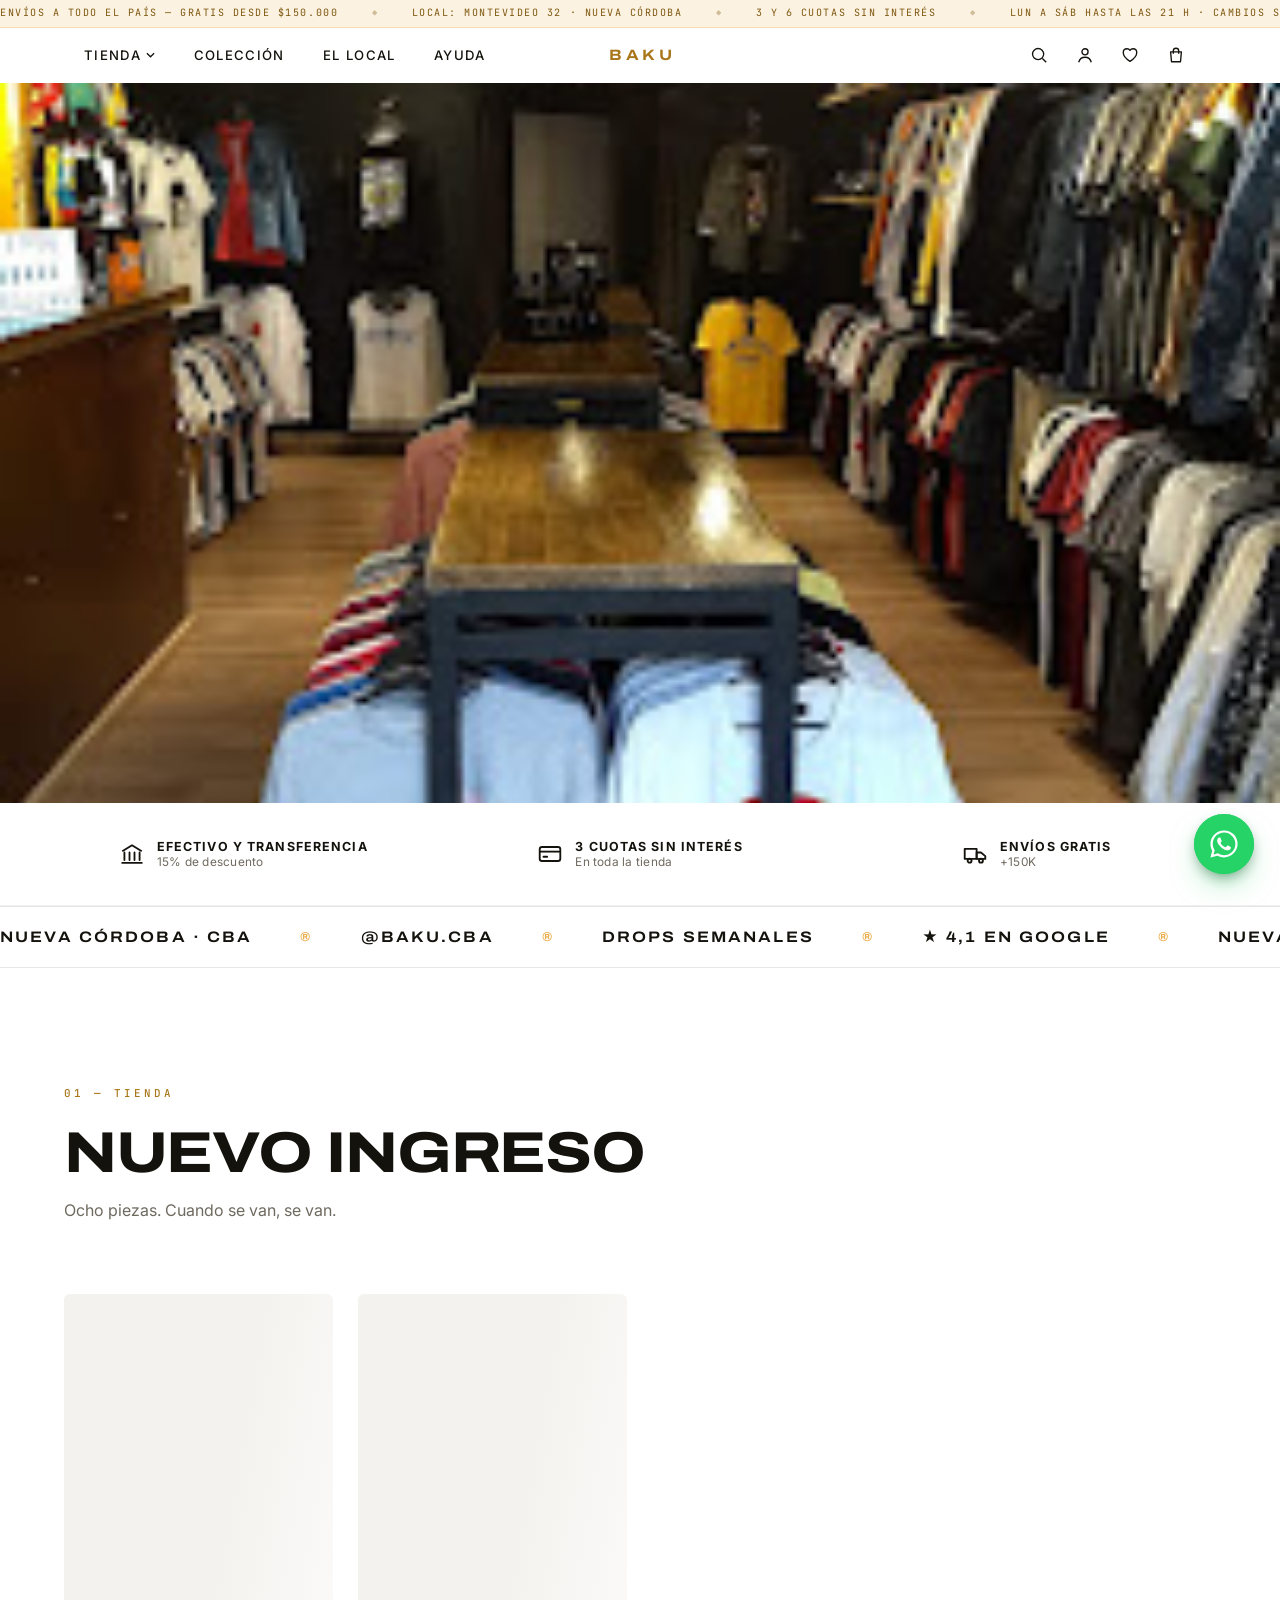
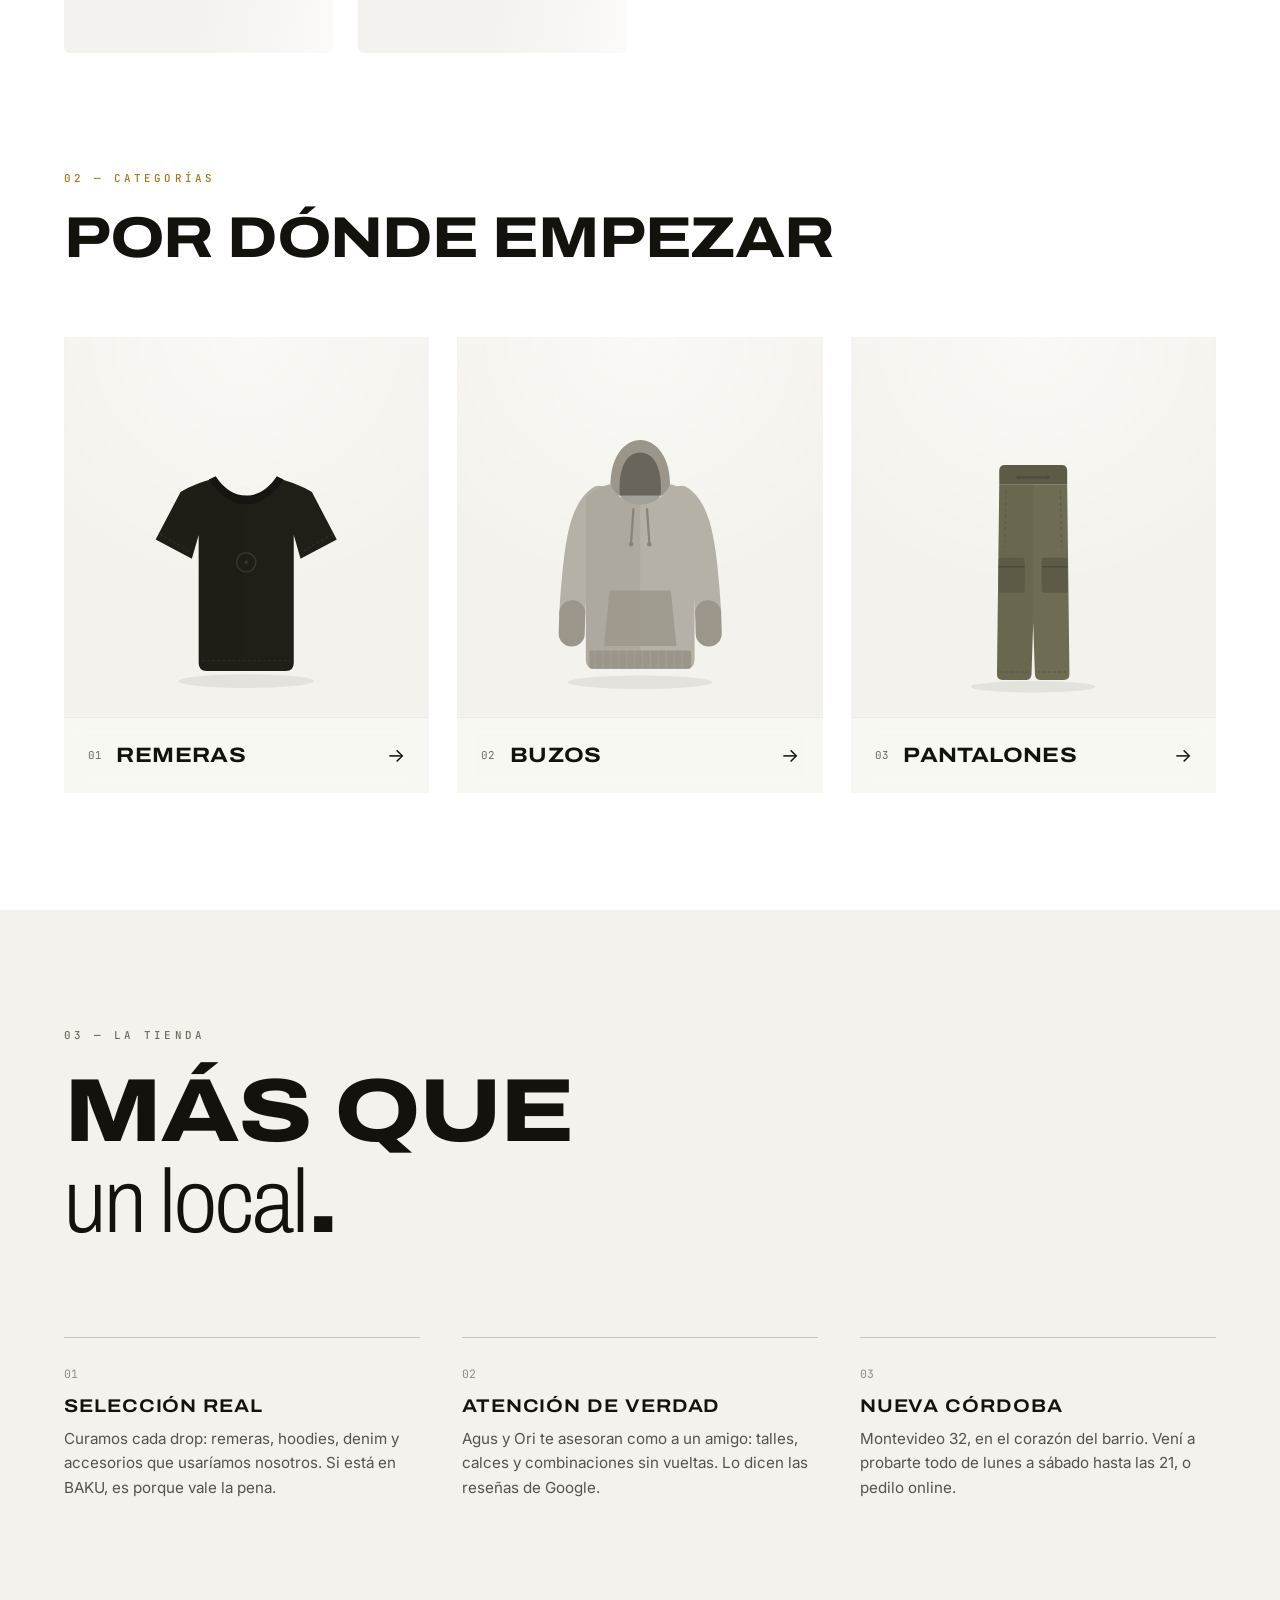
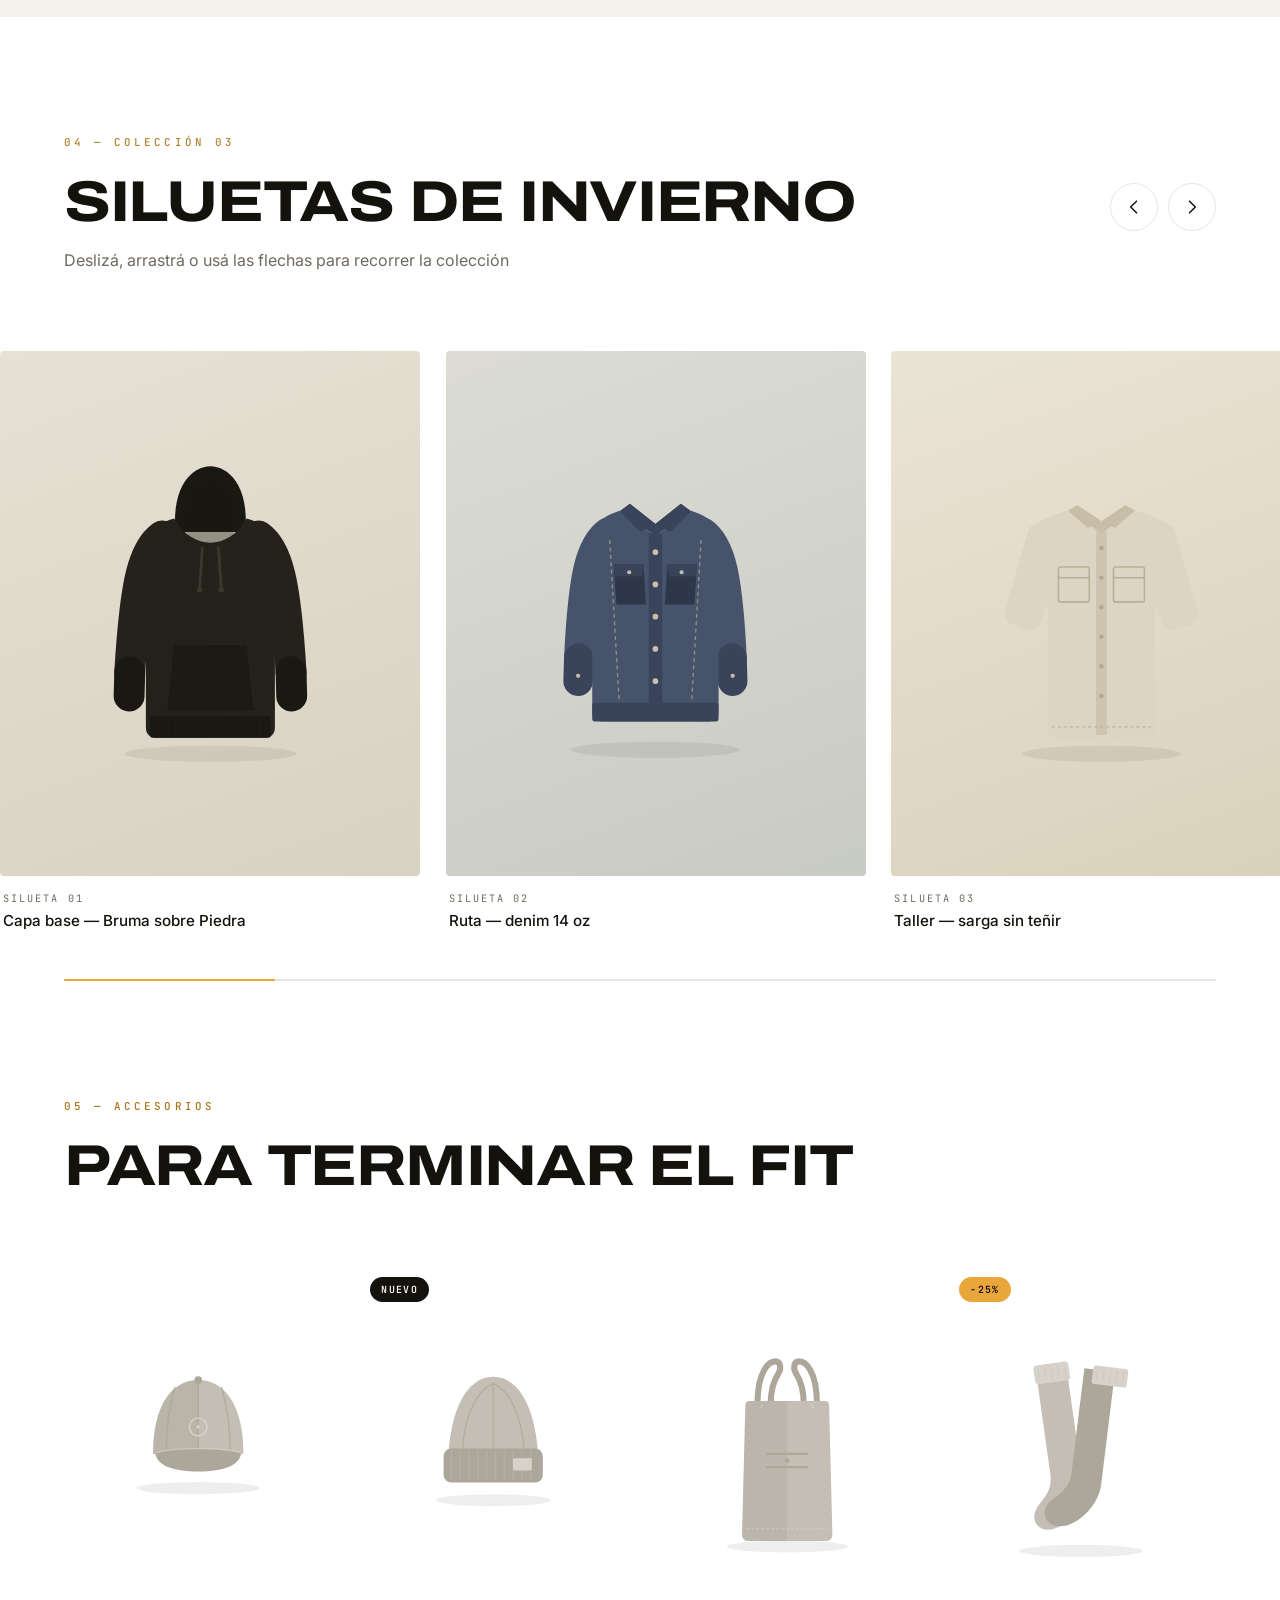
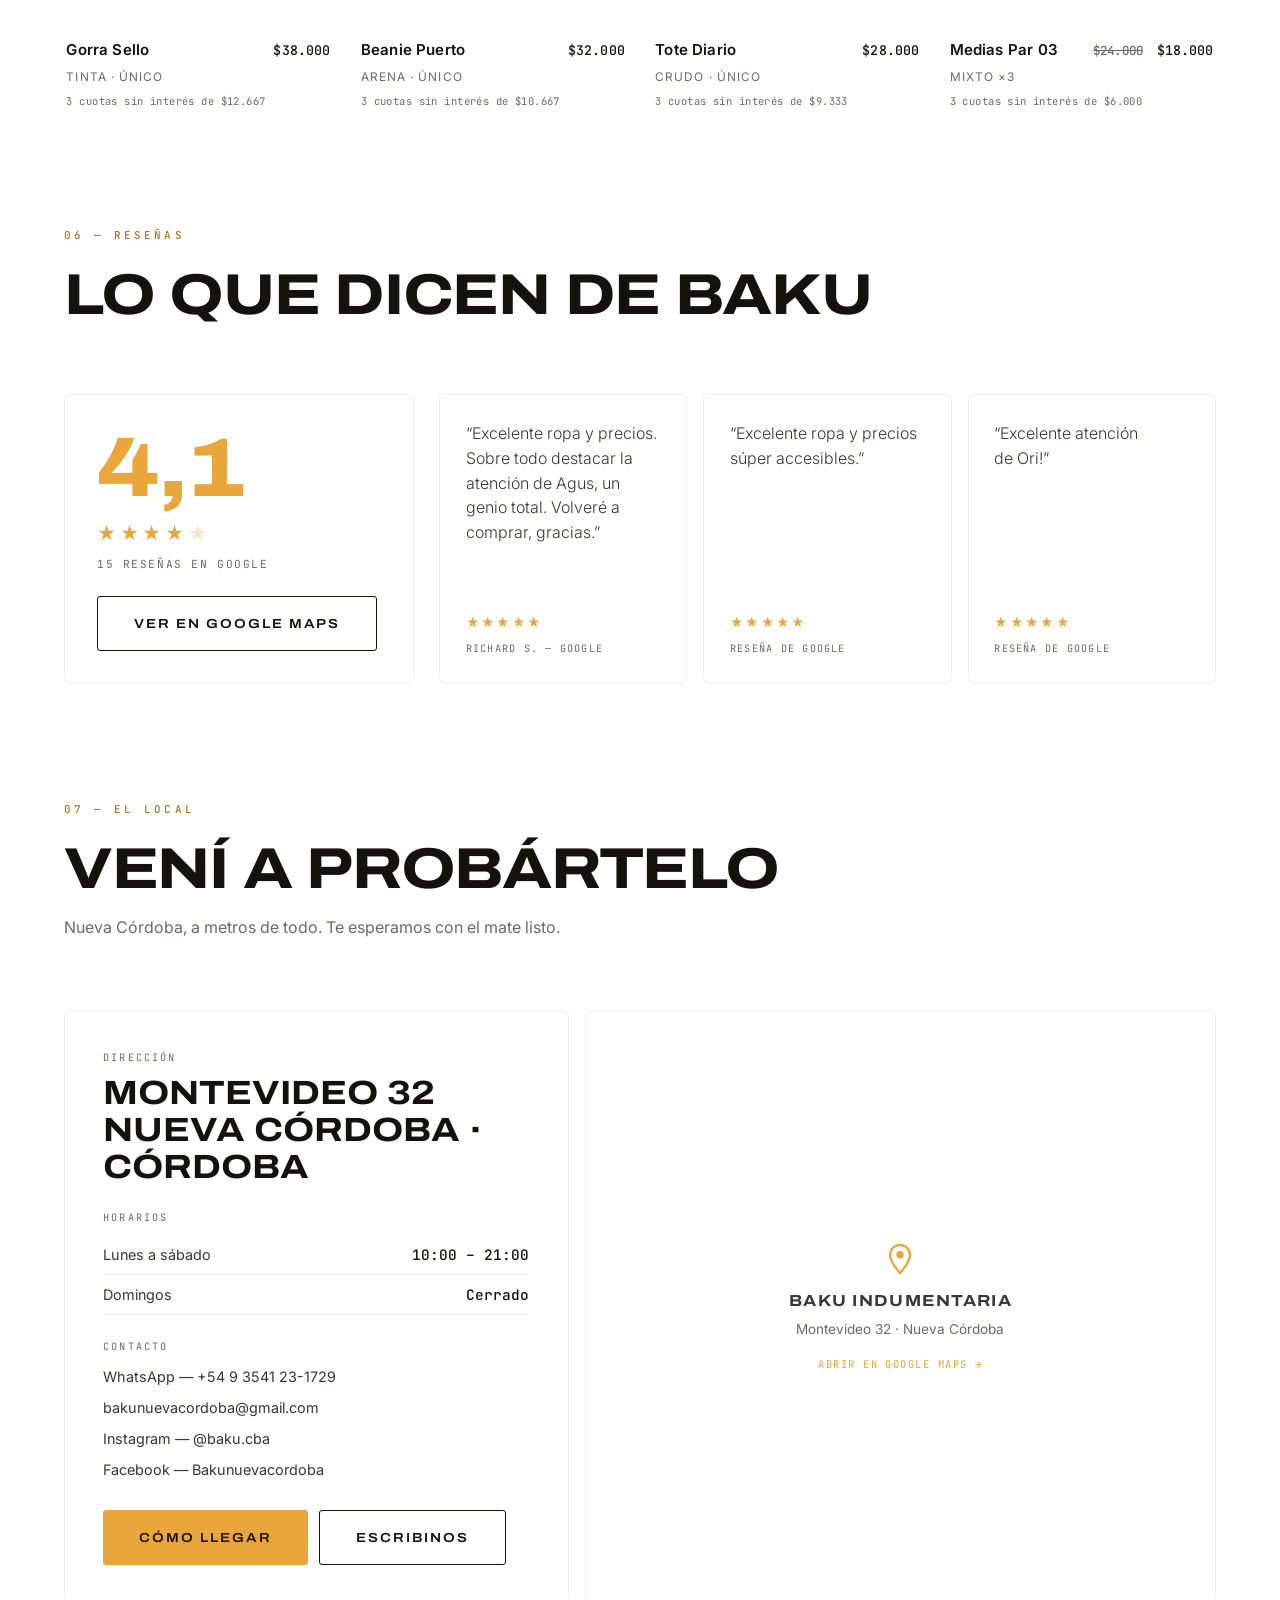
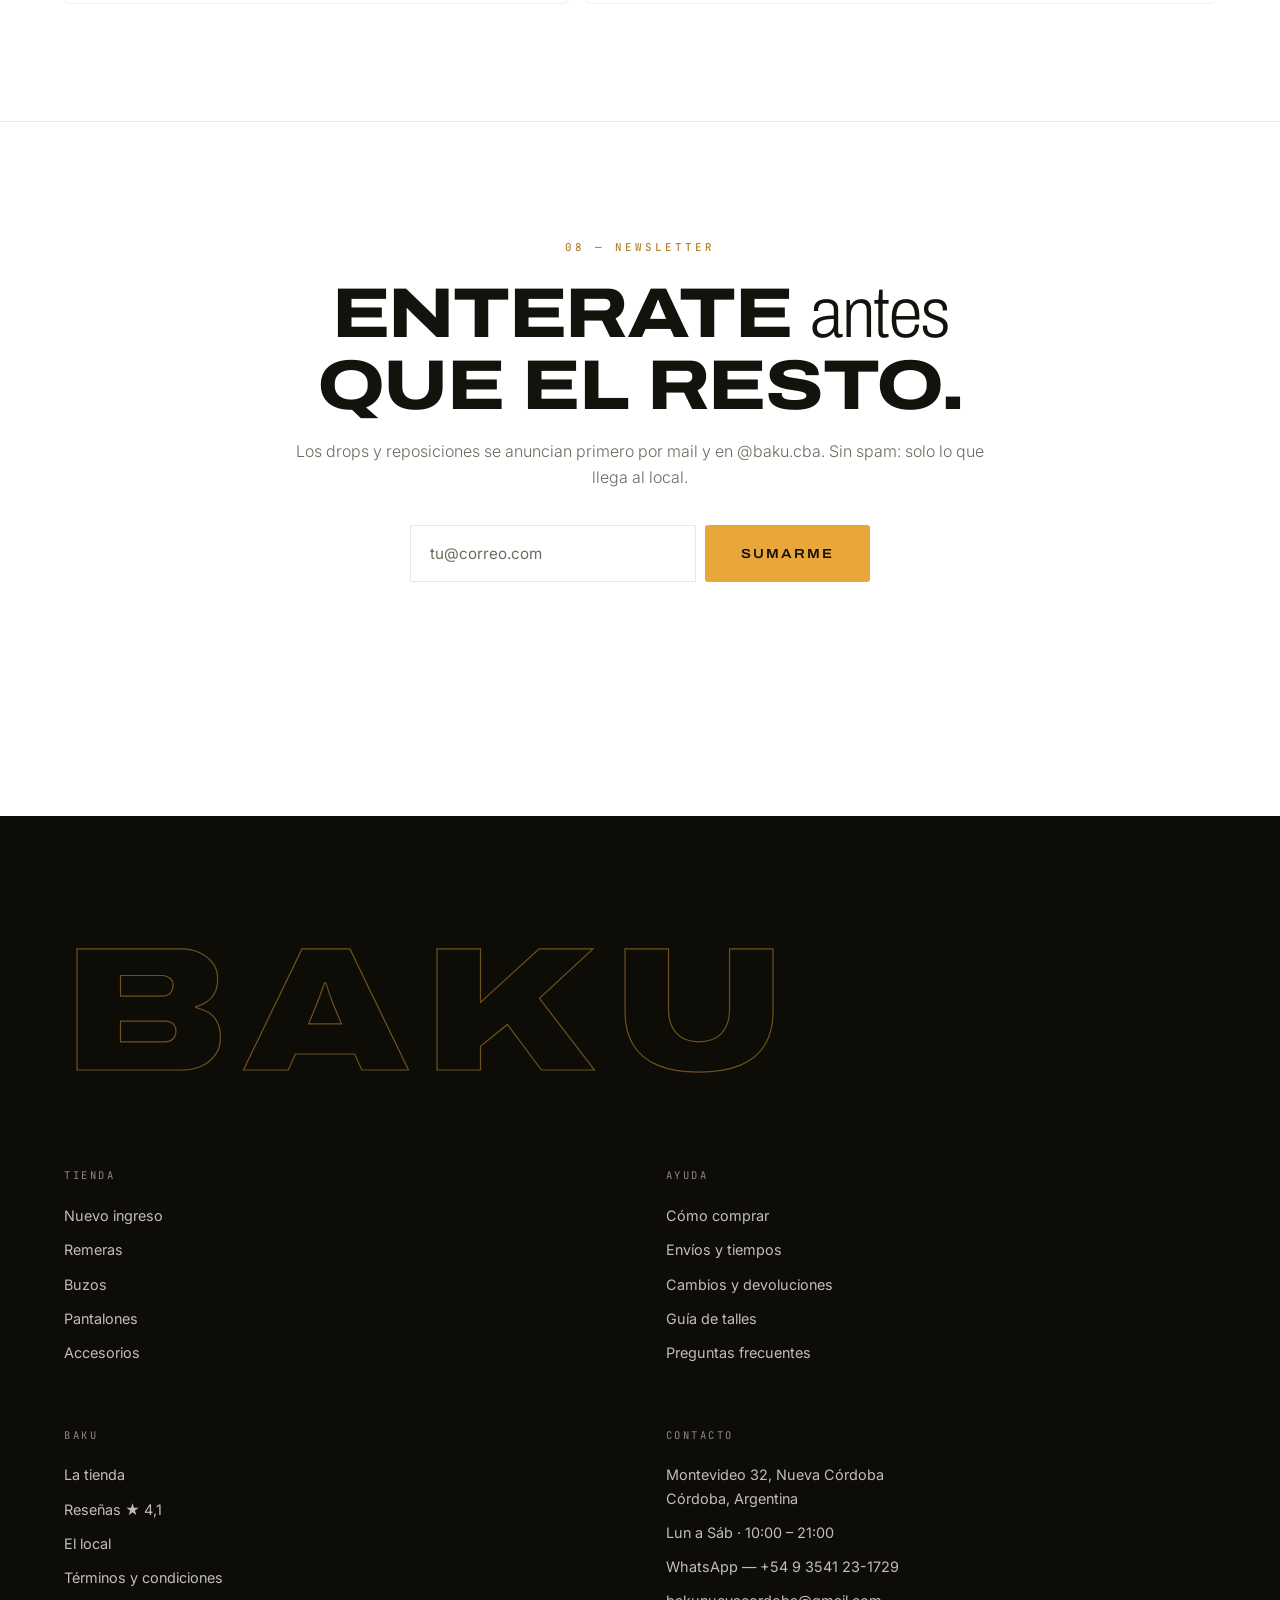
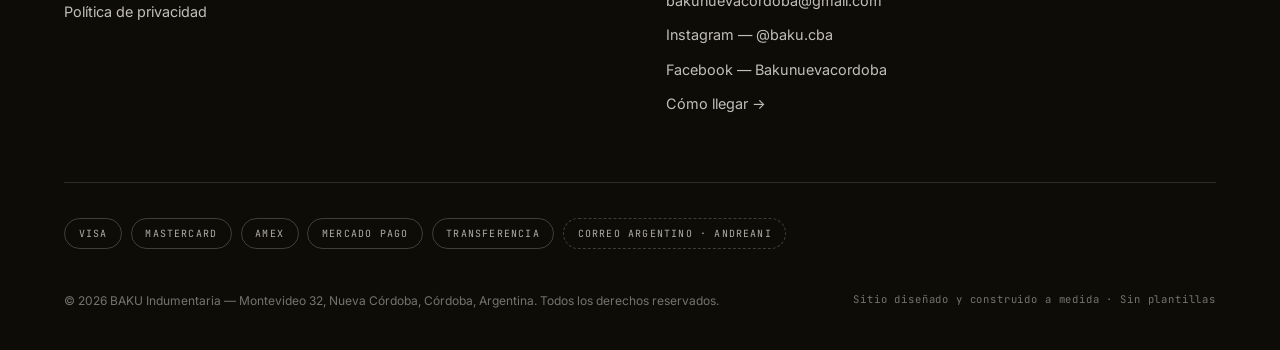
==== commit 6c114221: "Tarjetas de producto minimalistas: sin recuadro ni hairline El lienzo tenido de .card-media (mas la " ====
--- a/index.html
+++ b/index.html
@@ -17,7 +17,7 @@
   <link rel="stylesheet" href="https://fonts.googleapis.com/css2?family=Archivo:ital,wdth,wght@0,62..125,100..900;1,62..125,100..900&family=Inter:wght@300..600&family=JetBrains+Mono:wght@300..500&display=swap">
 
   <link rel="preload" as="image" href="assets/img/local-interior.jpg" fetchpriority="high">
-  <link rel="stylesheet" href="styles.css?v=20260748_v5">
+  <link rel="stylesheet" href="styles.css?v=20260748_v7">
 </head>
 <body>
 
--- a/styles.css
+++ b/styles.css
@@ -3557,17 +3557,14 @@
 .btn-line { border-color: var(--ink); color: var(--ink); }
 .btn-line:hover { background: var(--ink); color: #FFFFFF; }
 
-/* ---- Tarjetas: definidas con una hairline sobre el blanco ---- */
+/* ---- Tarjetas: la foto sobre el papel, sin recuadro ni hairline ---- */
 .card-media {
-  border: 1px solid var(--line-soft);
-  background:
-    radial-gradient(120% 90% at 50% 6%, #FFFFFF, transparent 62%),
-    var(--bg-2);
-}
-.card:hover .card-media { box-shadow: var(--shadow-lift); }
-.card-fav { background: rgba(255, 255, 255, 0.92); box-shadow: var(--shadow-xs); }
-.card-btn { background: rgba(255, 255, 255, 0.94); color: var(--ink); }
-.card-btn:hover { background: #FFFFFF; }
+  border: 0;
+  background: transparent;
+}
+.card-fav { background: transparent; box-shadow: none; }
+.card-btn { background: transparent; color: var(--ink); }
+.card-btn:hover { background: transparent; }
 .card-btn-dark { background: var(--ink); color: #FFFFFF; }
 .card-btn-dark:hover { background: var(--ink-soft); }
 .cat { border: 1px solid var(--line-soft); }
@@ -3941,18 +3938,8 @@
 .card[data-cat="shorts"]      .card-art { --g1:#C6C0B0; --g2:#AEA898; --g3:#DCD7CA; }
 .card[data-cat="accesorios"]  .card-art { --g1:#C3BDB5; --g2:#ABA49B; --g3:#D9D4CE; }
 
-/* Lienzo: apenas teñido, casi blanco, para que el conjunto respire */
-.card[data-cat="remeras"]     .card-media { background: #F7F5F1; }
-.card[data-cat="pantalones"]  .card-media { background: #F2F4F7; }
-.card[data-cat="buzos"]       .card-media { background: #F7F4EE; }
-.card[data-cat="camisas"]     .card-media { background: #F3F6F7; }
-.card[data-cat="camperas"]    .card-media { background: #F1F3F5; }
-.card[data-cat="sweatter"]    .card-media { background: #F8F4EF; }
-.card[data-cat="mallas"]      .card-media { background: #F0F6F6; }
-.card[data-cat="gorras"]      .card-media { background: #F5F6F0; }
-.card[data-cat="medias"]      .card-media { background: #F5F4F7; }
-.card[data-cat="boxer"]       .card-media { background: #F7F3F3; }
-.card[data-cat="rin-morral"]  .card-media { background: #F6F4F1; }
+/* El lienzo por categoría se quitó: la media va sin fondo, sobre el papel.
+   El tono de cada categoría vive sólo en el arte SVG (--g1/--g2/--g3). */
 
 /* ---- Etiquetas más finas ---- */
 .badge {
@@ -4316,3 +4303,92 @@
   .card-pay, .card-inst { font-size: 0.68rem; }
   .badge-envio { font-size: 0.55rem; padding: 0.25rem 0.45rem; }
 }
+
+/* =============================================================
+   32. TARJETA MINIMALISTA — la foto sobre el papel, sin recuadro
+   El lienzo gris de la media dibujaba un rectángulo por producto:
+   se leían como líneas de separación. La imagen apoya directo
+   sobre el fondo y la grilla queda limpia.
+   ============================================================= */
+.card-media {
+  background: transparent;
+  border-radius: 0;
+  box-shadow: none;
+}
+.card:hover .card-media { box-shadow: none; }
+
+/* Sin recorte: la prenda entera dentro del marco, sin bordes duros */
+.card-photo {
+  object-fit: contain;
+  border-radius: 0;
+  transition: transform var(--dur-mid, 0.5s) var(--ease-out);
+}
+.card:hover .card-photo,
+.card.is-touched .card-photo { transform: scale(1.03); }
+
+/* Acciones y favorito: sin pastillas blancas sobre el papel */
+.card-fav {
+  background: transparent;
+  backdrop-filter: none;
+}
+.card-btn {
+  border-radius: 0;
+  background: transparent;
+  font-size: 0.7rem;
+  letter-spacing: 0.14em;
+  text-transform: uppercase;
+}
+.card-btn:hover { background: transparent; text-decoration: underline; text-underline-offset: 4px; }
+.card-btn-dark, .card-btn-dark:hover { background: var(--ink); color: var(--bg); text-decoration: none; }
+/* Cuando la tarjeta trae una sola acción, ocupa el ancho completo */
+.card-actions > .card-btn:only-child { grid-column: 1 / -1; }
+
+/* Puntos de color: sin anillo blanco ni contorno */
+.color-dot {
+  border: 0;
+  outline: 0;
+  box-shadow: inset 0 0 0 1px var(--line-soft);
+}
+
+/* =============================================================
+   33. MISMO CRITERIO EN TODA LA TIENDA
+   Cualquier lugar donde se muestra un producto usaba el mismo
+   lienzo teñido: ficha, vista rápida, carrito, mega menú. Todos
+   pasan a apoyar la imagen sobre el papel.
+   ============================================================= */
+
+/* Ficha de producto: la imagen grande y sus miniaturas */
+.pdp-stage {
+  background: transparent;
+  border-radius: 0;
+  box-shadow: none;
+}
+.pdp-photo { border-radius: 0; }
+.pdp-stage-fav { background: transparent; box-shadow: none; }
+
+.pdp-thumb {
+  background: transparent;
+  border: 0;
+  border-radius: 0;
+  opacity: 0.45;
+  transition: opacity 0.3s var(--ease-out), transform 0.3s var(--ease-out);
+}
+.pdp-thumb:hover { opacity: 0.8; }
+.pdp-thumb.is-active { opacity: 1; box-shadow: inset 0 -1px 0 var(--ink); }
+
+/* Vista rápida */
+.qv-media { background: transparent; }
+
+/* Carrito y panel lateral */
+.drawer-item-art { background: transparent; border-radius: 0; }
+
+/* Producto destacado del mega menú */
+.mega-feature {
+  background: transparent;
+  border-radius: 0;
+}
+.mega-feature:hover { box-shadow: none; transform: translateY(-2px); }
+
+/* Mosaicos de categoría: sin la hairline, al tono de las tarjetas */
+.cat { border: 0; border-radius: 0; }
+.cat:hover { box-shadow: none; }
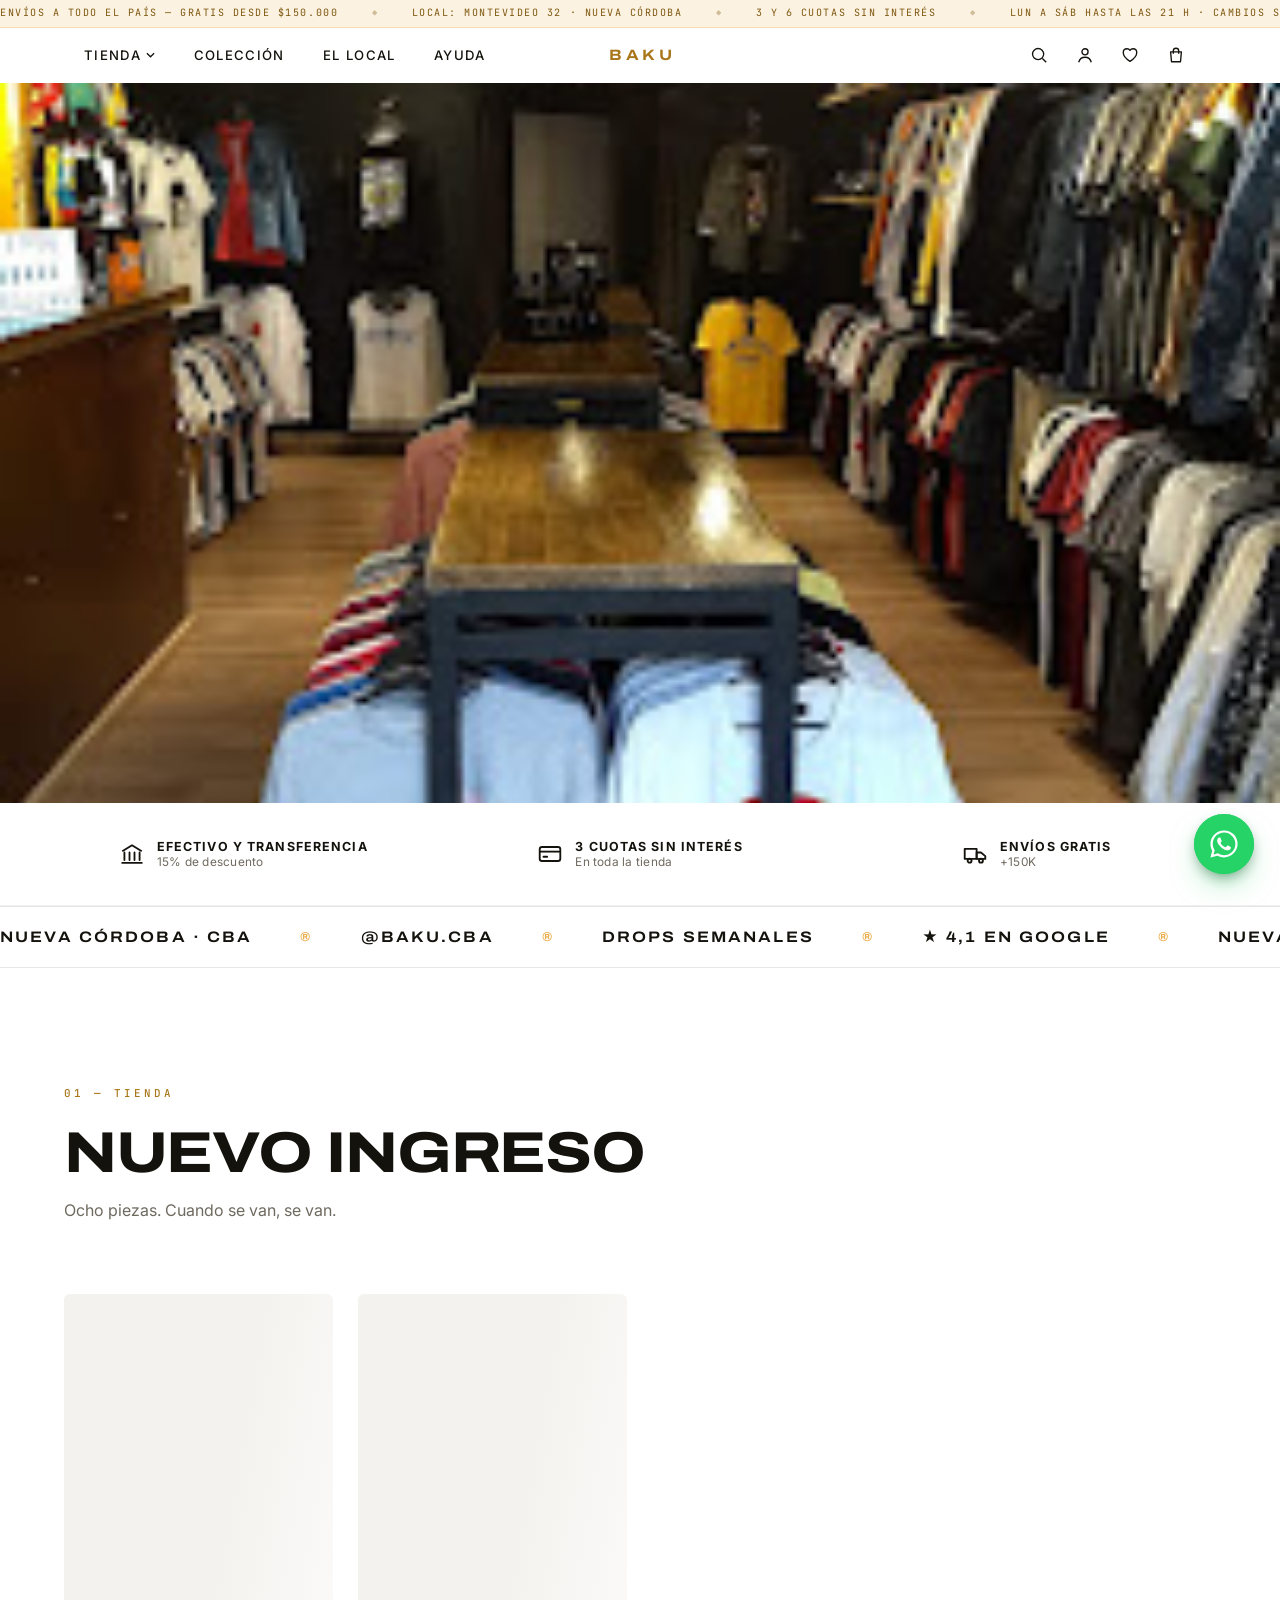
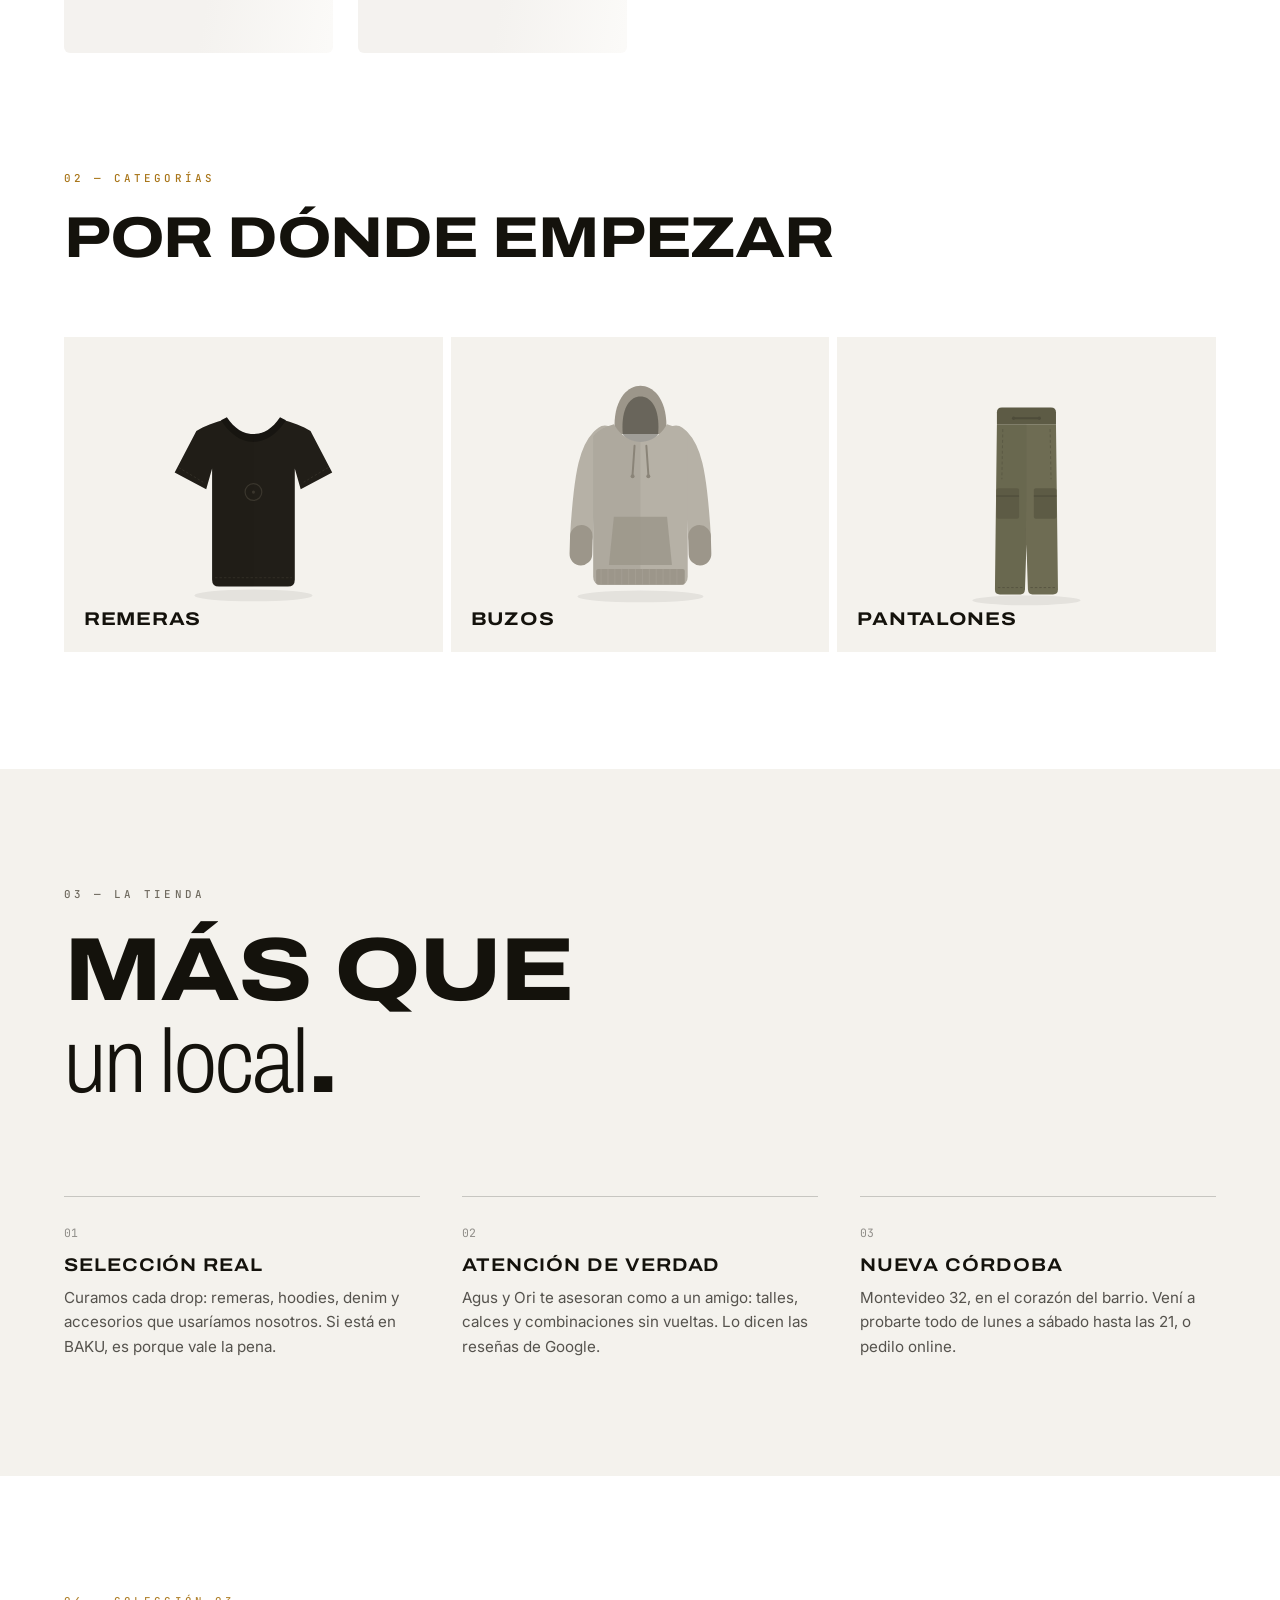
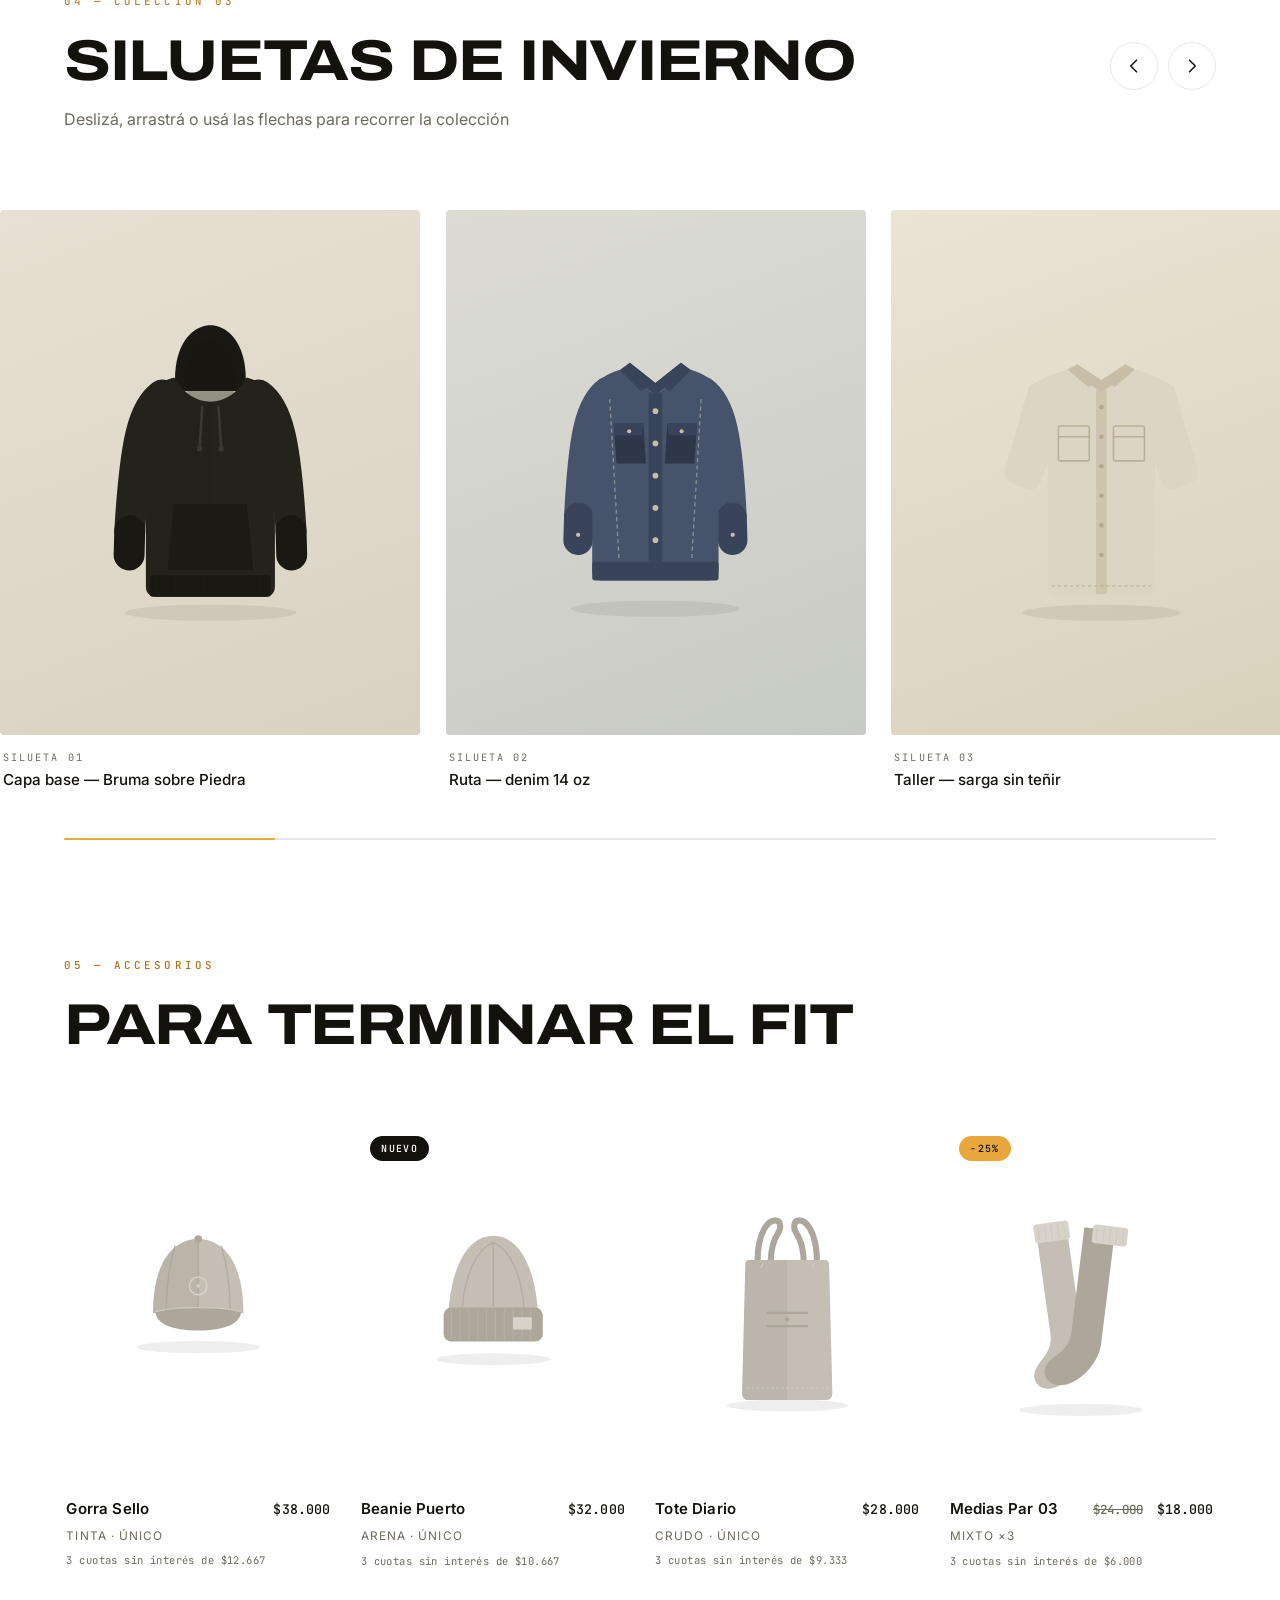
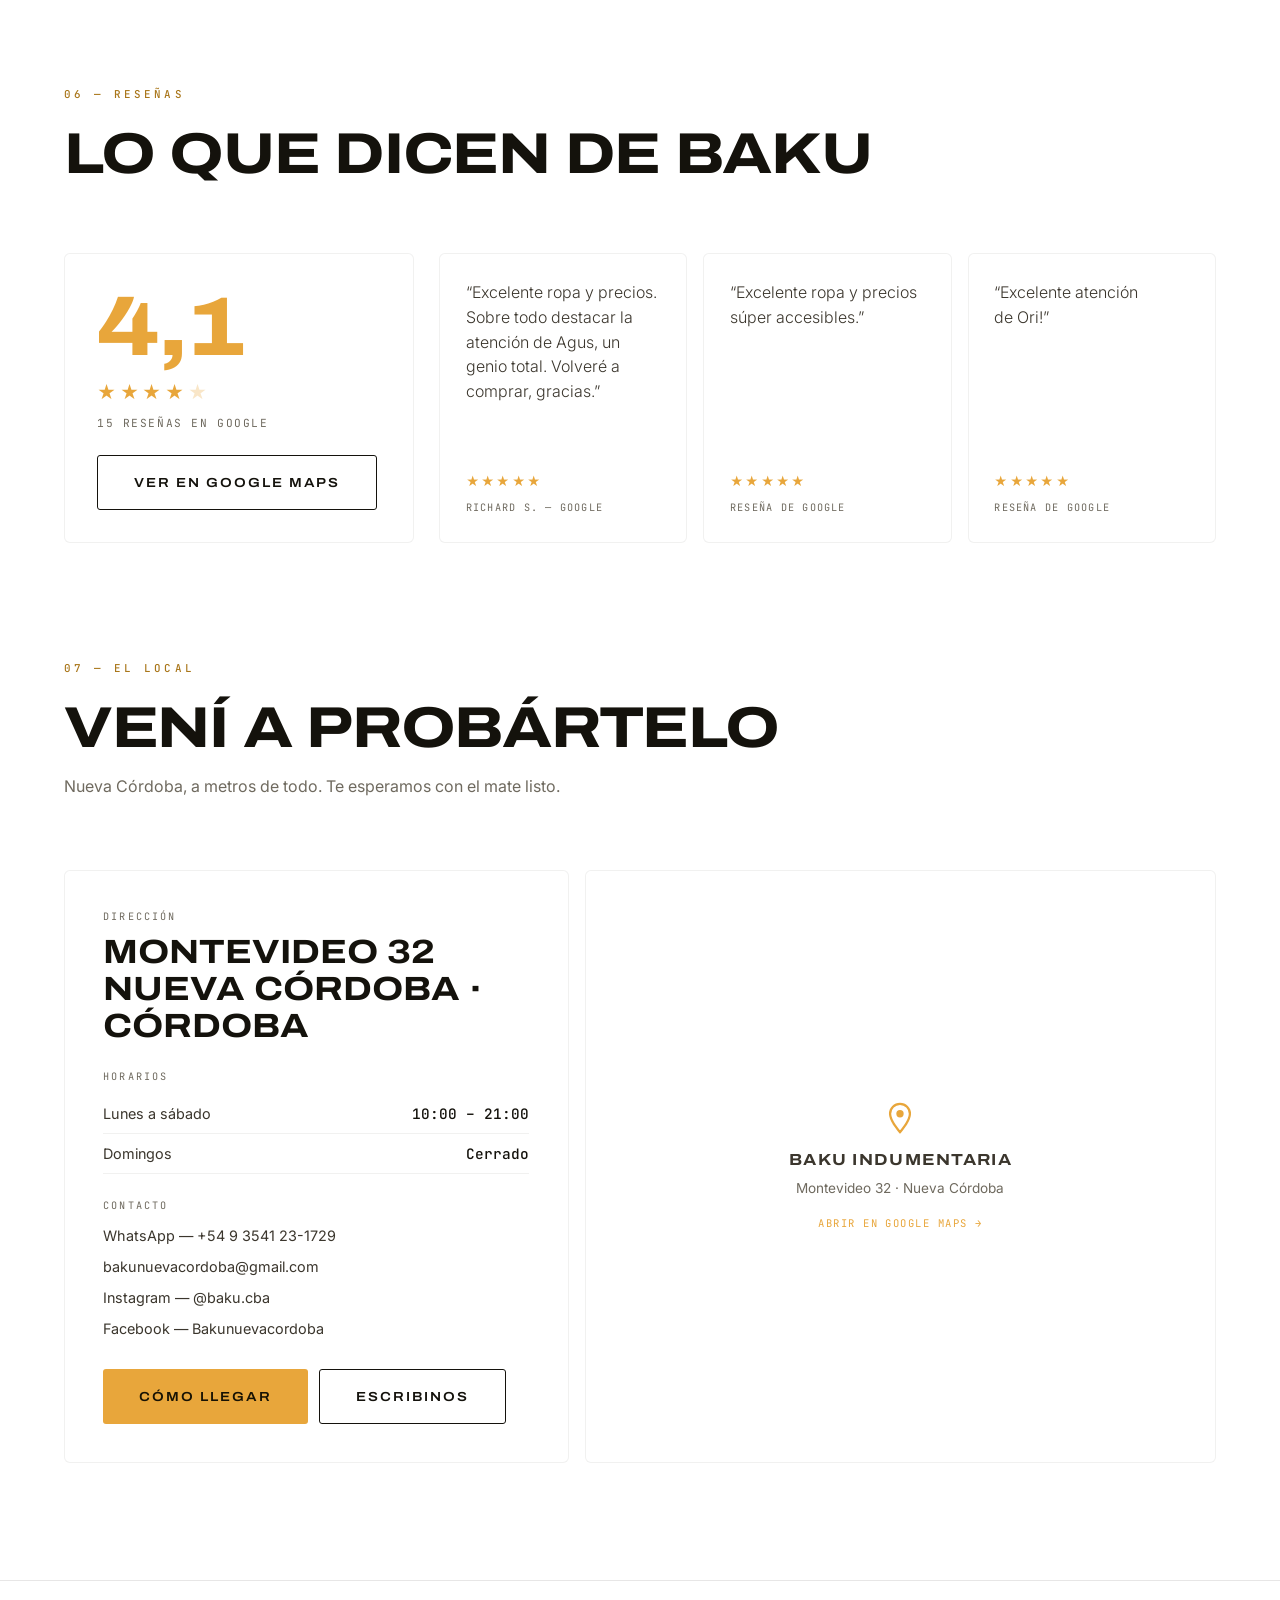
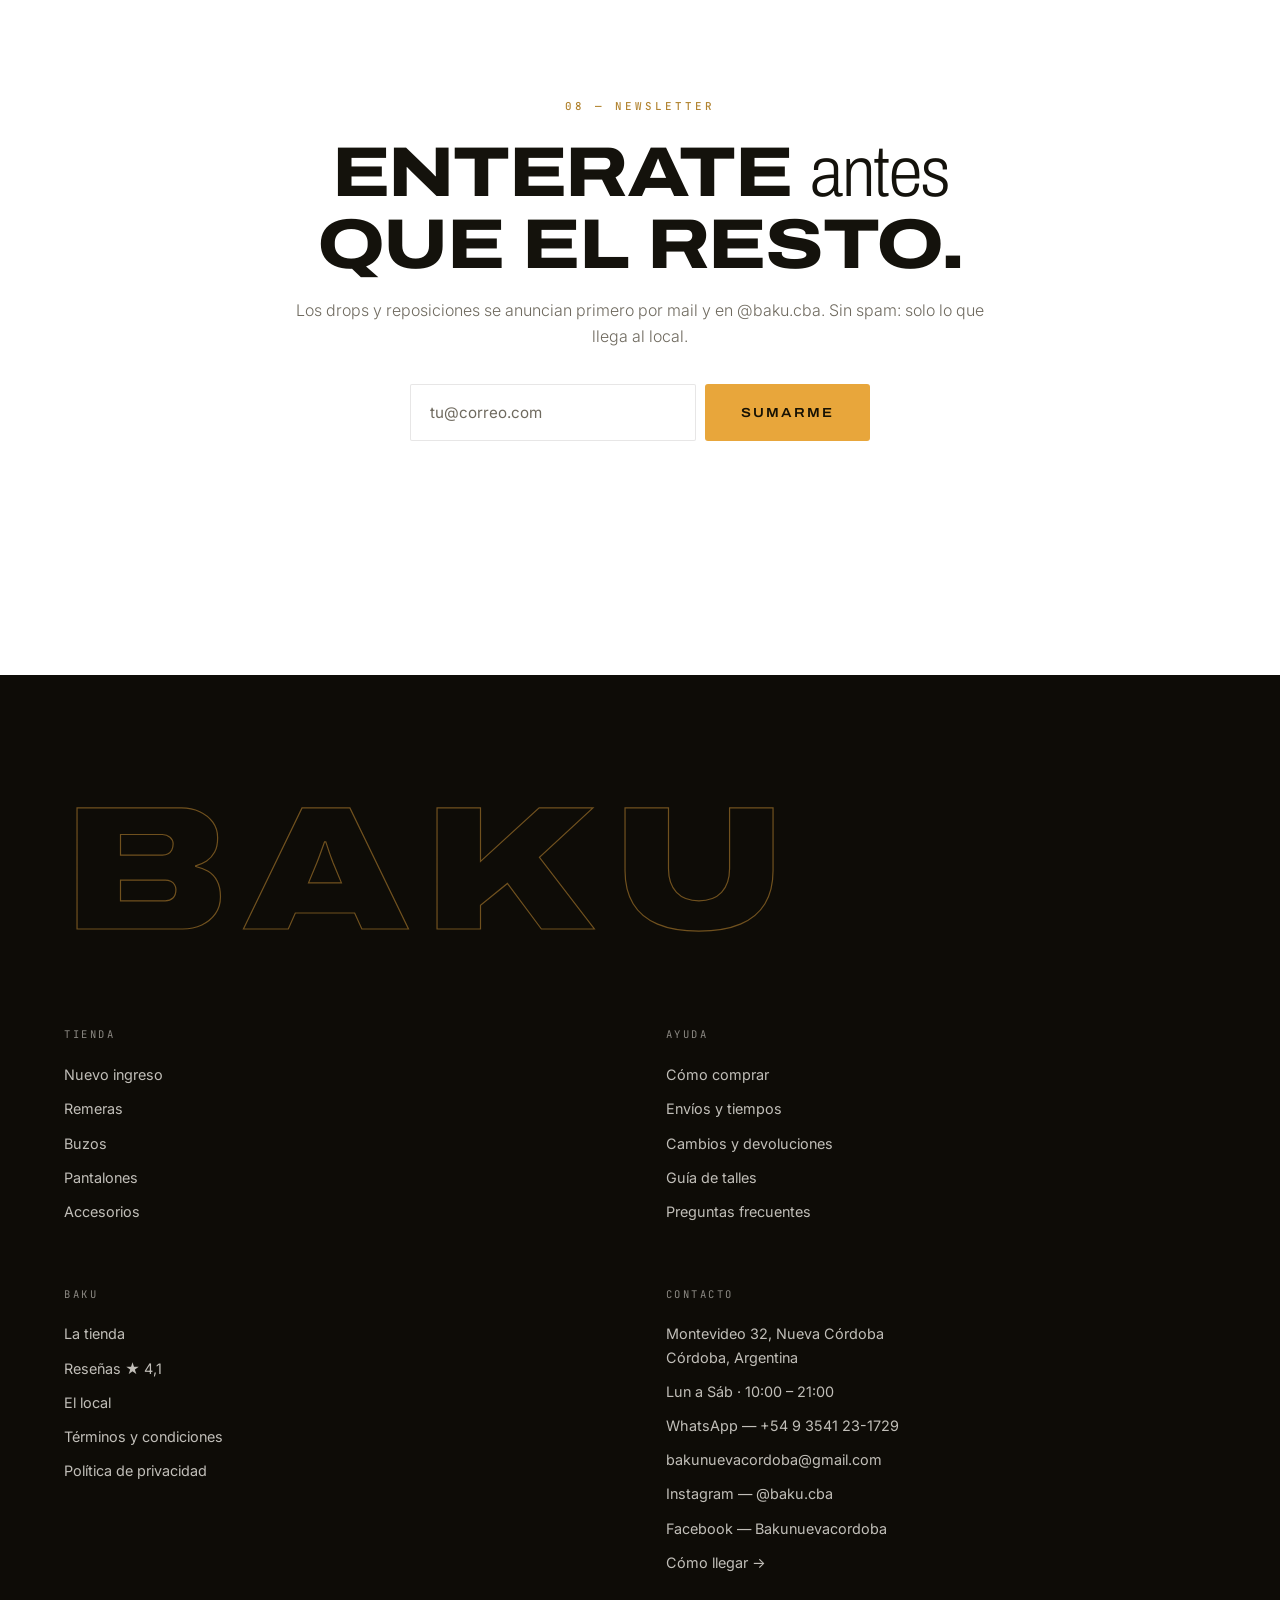
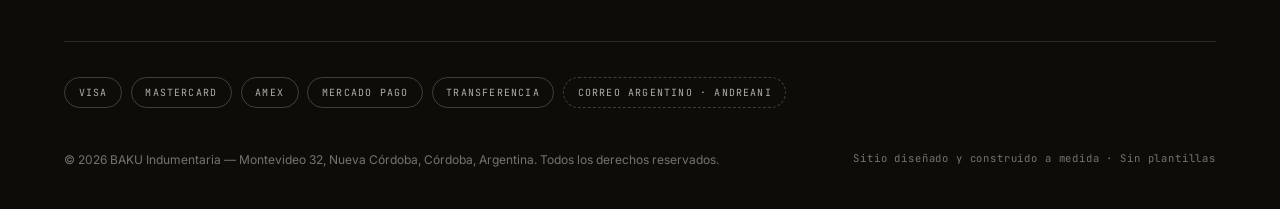
==== commit 16352502: "Categorias: mosaico editorial con la foto a pantalla completa La baldosa mostraba el arte chico cent" ====
--- a/index.html
+++ b/index.html
@@ -17,7 +17,7 @@
   <link rel="stylesheet" href="https://fonts.googleapis.com/css2?family=Archivo:ital,wdth,wght@0,62..125,100..900;1,62..125,100..900&family=Inter:wght@300..600&family=JetBrains+Mono:wght@300..500&display=swap">
 
   <link rel="preload" as="image" href="assets/img/local-interior.jpg" fetchpriority="high">
-  <link rel="stylesheet" href="styles.css?v=20260748_v7">
+  <link rel="stylesheet" href="styles.css?v=20260748_v9">
 </head>
 <body>
 
@@ -262,25 +262,19 @@
         <a class="cat reveal" href="#nuevo">
           <svg class="cat-art" viewBox="0 0 400 500" style="--g1:#211E18;--g2:#171511;--g3:#3A362D" aria-hidden="true"><use href="#g-tee"/></svg>
           <div class="cat-meta">
-            <span class="cat-num">01</span>
             <span class="cat-name">Remeras</span>
-            <span class="cat-arrow" aria-hidden="true">→</span>
           </div>
         </a>
         <a class="cat reveal" href="#nuevo">
           <svg class="cat-art" viewBox="0 0 400 500" style="--g1:#B6B1A6;--g2:#9C968A;--g3:#8A8478" aria-hidden="true"><use href="#g-hoodie"/></svg>
           <div class="cat-meta">
-            <span class="cat-num">02</span>
             <span class="cat-name">Buzos</span>
-            <span class="cat-arrow" aria-hidden="true">→</span>
           </div>
         </a>
         <a class="cat reveal" href="#nuevo">
           <svg class="cat-art" viewBox="0 0 400 500" style="--g1:#6E6C53;--g2:#5D5B45;--g3:#4E4C3A" aria-hidden="true"><use href="#g-pants"/></svg>
           <div class="cat-meta">
-            <span class="cat-num">03</span>
             <span class="cat-name">Pantalones</span>
-            <span class="cat-arrow" aria-hidden="true">→</span>
           </div>
         </a>
       </div>
@@ -1026,7 +1020,7 @@
   <script defer src="lib/manifest.js?v=20260723_v5"></script>
   <script defer src="main.js?v=20260723_v5"></script>
   <!-- Sincronización con el panel (colores, datos y catálogo desde Supabase) -->
-  <script type="module" src="js/store/store-sync.js?v=20260748_v5"></script>
+  <script type="module" src="js/store/store-sync.js?v=20260748_v9"></script>
   <script type="module" src="js/store/shop.js?v=20260723_v5"></script>
   <script type="module" src="js/store/account.js?v=20260724"></script>
 
--- a/styles.css
+++ b/styles.css
@@ -4244,14 +4244,46 @@
   .perk-txt span { font-size: 0.66rem; }
 }
 
-/* Celular: una debajo de otra, alineadas a la izquierda para que se lean */
+/* Celular: las tres a la vista, en columna con el ícono arriba.
+   Apiladas se comían media pantalla y se leían como una lista suelta;
+   así entran en una franja y se ven como un bloque de beneficios. */
 @media (max-width: 560px) {
-  .perks { padding: 1.1rem var(--gutter); }
-  .perks-inner { grid-template-columns: 1fr; gap: 0.85rem; }
-  .perk { justify-content: flex-start; }
-  .perk-ico { width: 24px; height: 24px; }
-  .perk-txt strong { font-size: 0.74rem; }
-  .perk-txt span { font-size: 0.7rem; }
+  .perks { padding: 0.95rem 0.9rem; }
+  .perks-inner {
+    grid-template-columns: repeat(3, 1fr);
+    gap: 0;
+  }
+  .perk {
+    flex-direction: column;
+    align-items: center;
+    justify-content: flex-start;
+    text-align: center;
+    gap: 0.4rem;
+    padding: 0 0.45rem;
+  }
+  /* Separadores finos entre las tres, sin bordes en los extremos */
+  .perk + .perk { box-shadow: inset 1px 0 0 var(--line-soft); }
+  .perk-ico { width: 21px; height: 21px; }
+  .perk-txt { align-items: center; gap: 0.12rem; }
+  .perk-txt strong {
+    font-size: 0.6rem;
+    letter-spacing: 0.05em;
+    line-height: 1.25;
+    /* Reserva dos renglones: los subtítulos quedan alineados entre las tres */
+    min-height: 2.5em;
+  }
+  .perk-txt span {
+    font-size: 0.6rem;
+    line-height: 1.3;
+    letter-spacing: 0;
+  }
+}
+
+/* Celulares angostos: se achica todo un punto más antes de romperse */
+@media (max-width: 359.98px) {
+  .perk { padding: 0 0.3rem; }
+  .perk-ico { width: 19px; height: 19px; }
+  .perk-txt strong, .perk-txt span { font-size: 0.55rem; }
 }
 
 /* =============================================================
@@ -4392,3 +4424,79 @@
 /* Mosaicos de categoría: sin la hairline, al tono de las tarjetas */
 .cat { border: 0; border-radius: 0; }
 .cat:hover { box-shadow: none; }
+
+/* =============================================================
+   34. CATEGORÍAS: MOSAICO EDITORIAL
+   La foto ocupa toda la baldosa y el nombre va encima, abajo a la
+   izquierda, sobre un velo oscuro. Sin número, sin flecha y sin
+   barra de vidrio: la imagen manda.
+   ============================================================= */
+.cats-grid { gap: 8px; }
+
+.cat {
+  aspect-ratio: 6 / 5;          /* apaisada, como la referencia */
+  max-height: none;
+  place-items: stretch;
+  background: var(--bg-2);
+}
+.cat:hover { transform: none; box-shadow: none; }
+
+/* La foto llena la baldosa; el arte SVG sigue centrado si no hay foto */
+.cat-photo {
+  transition: transform 0.9s var(--ease-out);
+}
+.cat:hover .cat-photo { transform: scale(1.04); }
+.cat-art {
+  place-self: center;
+  width: 52%;
+}
+.cat:hover .cat-art { transform: scale(1.05); }
+
+/* Velo inferior: garantiza que el nombre se lea sobre cualquier foto */
+.cat::after {
+  content: "";
+  position: absolute;
+  inset-inline: 0;
+  bottom: 0;
+  height: 45%;
+  background: linear-gradient(to top, rgba(0, 0, 0, 0.62), transparent);
+  pointer-events: none;
+  z-index: 1;
+}
+
+/* Sin foto cargada, la baldosa es el lienzo claro con el arte SVG:
+   ahí el velo sobra y el nombre va en tinta. Si el navegador no
+   entiende :has(), queda el velo, que también se lee bien. */
+.cat:not(:has(.cat-photo))::after { content: none; }
+.cat:not(:has(.cat-photo)) .cat-name { color: var(--ink); }
+
+.cat-meta {
+  z-index: 2;
+  inset-inline: 0;
+  bottom: 0;
+  padding: 1.1rem 1.25rem;
+  border-top: 0;
+  background: none;
+  backdrop-filter: none;
+  -webkit-backdrop-filter: none;
+}
+.cat:hover .cat-meta { transform: none; }
+
+.cat-name {
+  color: #FFFFFF;
+  font-size: clamp(0.95rem, 1.5vw, 1.15rem);
+  font-weight: 700;
+  letter-spacing: 0.04em;
+}
+.cat:hover .cat-name { letter-spacing: 0.04em; }
+
+/* Red de seguridad por si un JS cacheado todavía pinta número y flecha */
+.cat-num, .cat-arrow { display: none; }
+
+/* Celular: de a dos. Una sola columna con once categorías eran
+   tres pantallas y media de scroll. */
+@media (max-width: 719.98px) {
+  .cats-grid { grid-template-columns: repeat(2, minmax(0, 1fr)); gap: 6px; }
+  .cat-meta { padding: 0.8rem 0.85rem; }
+  .cat-name { font-size: 0.82rem; letter-spacing: 0.03em; }
+}
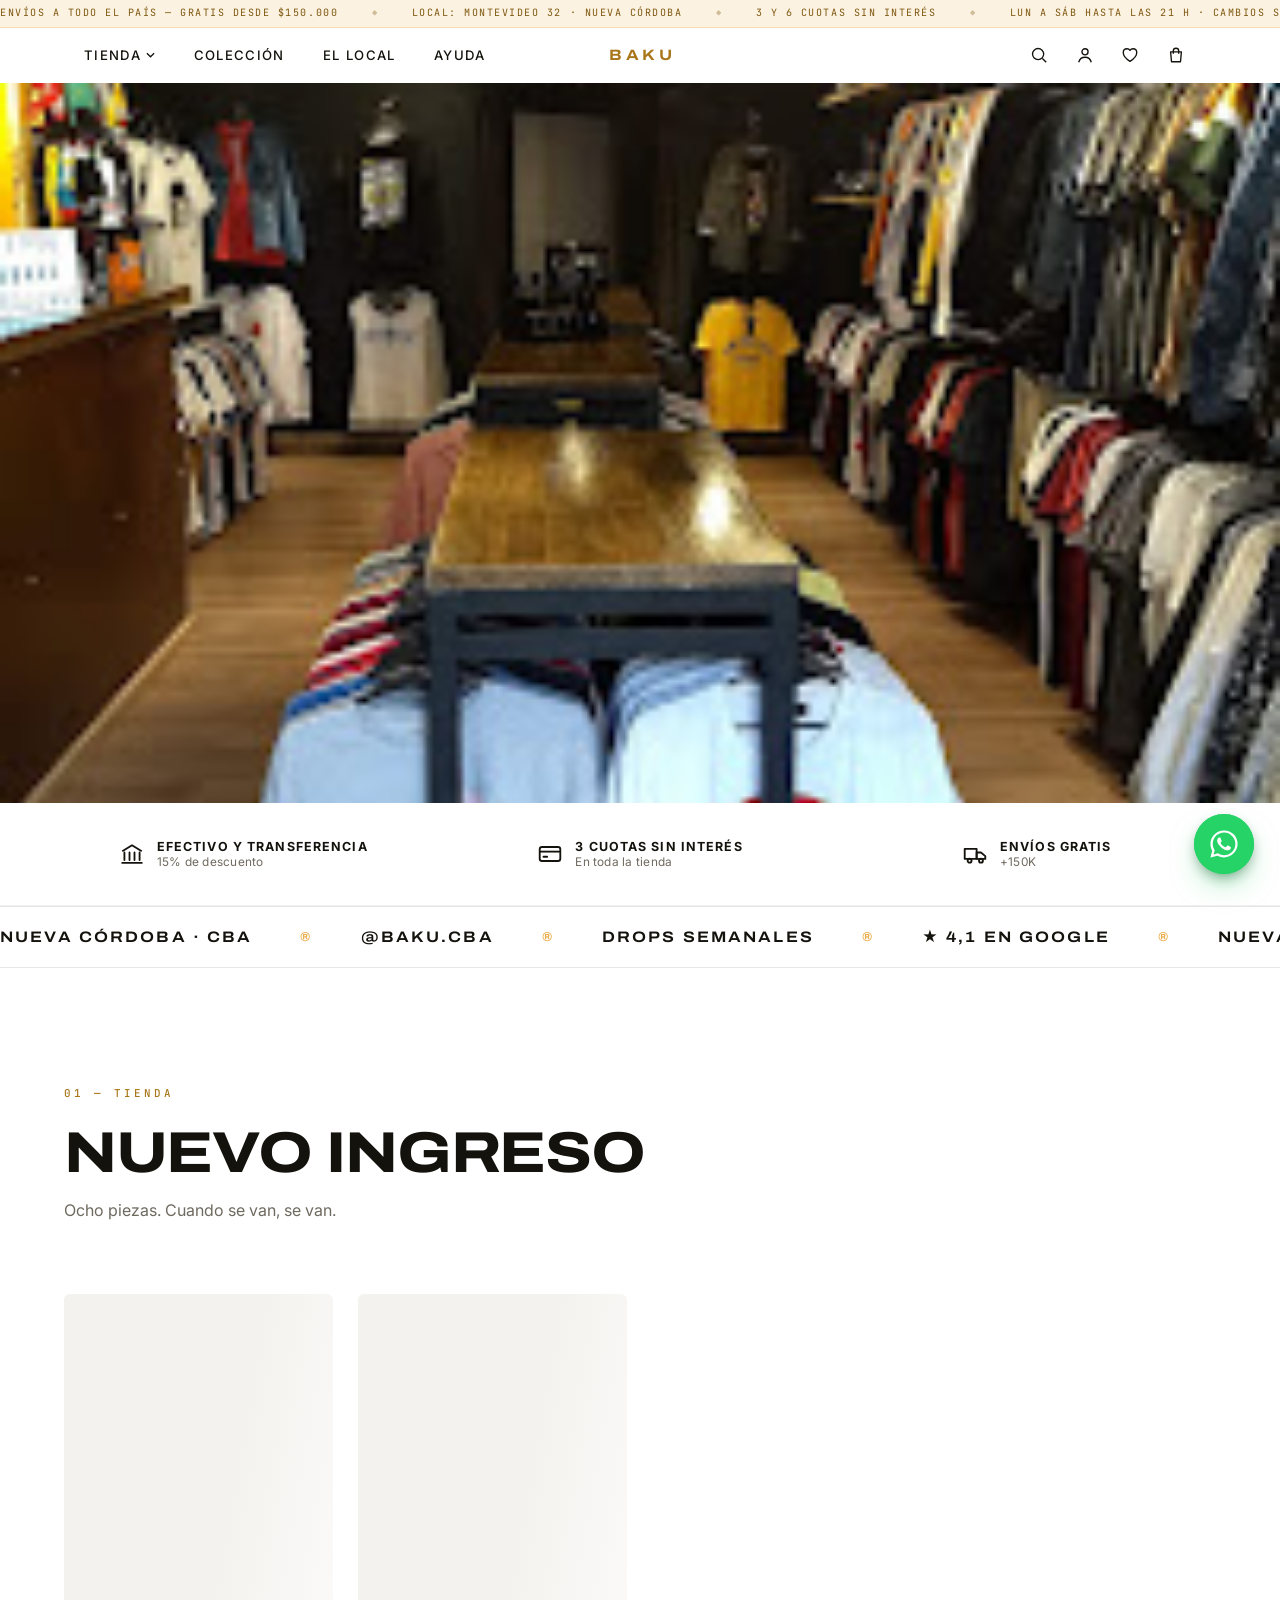
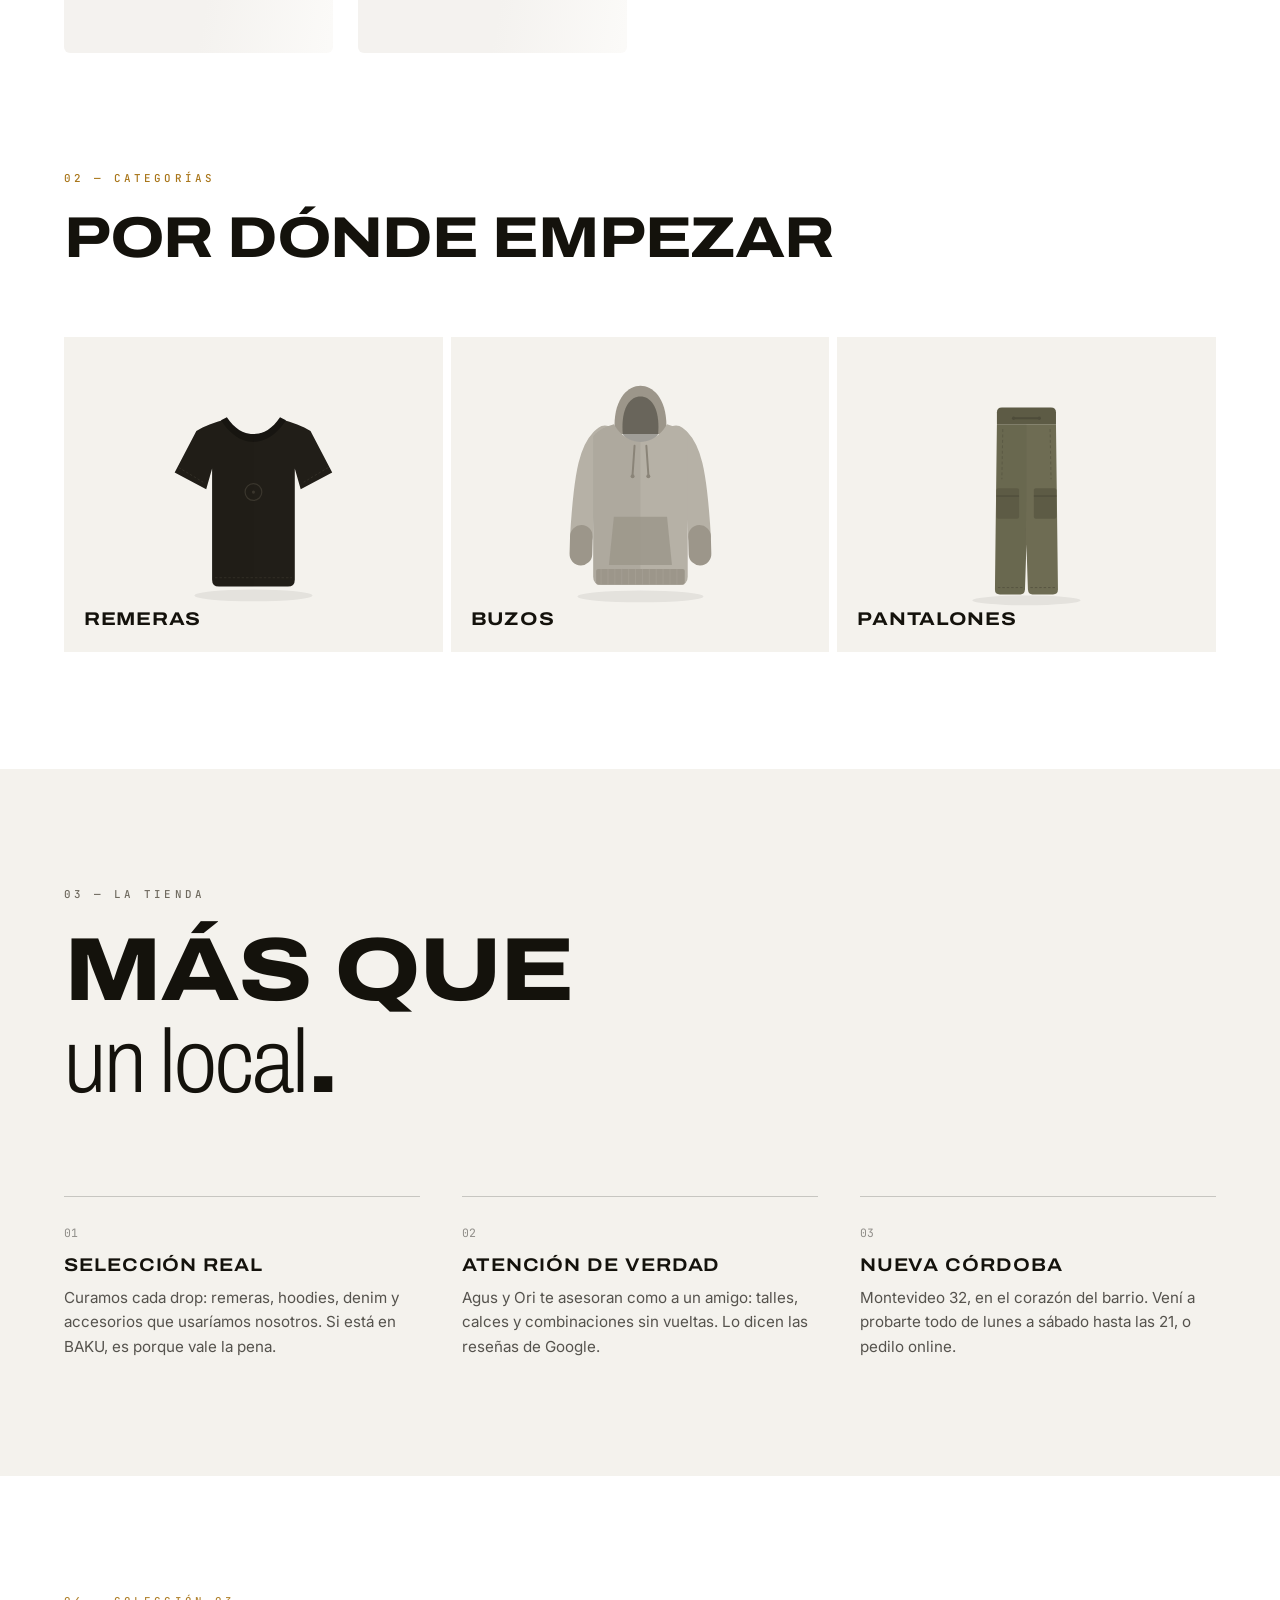
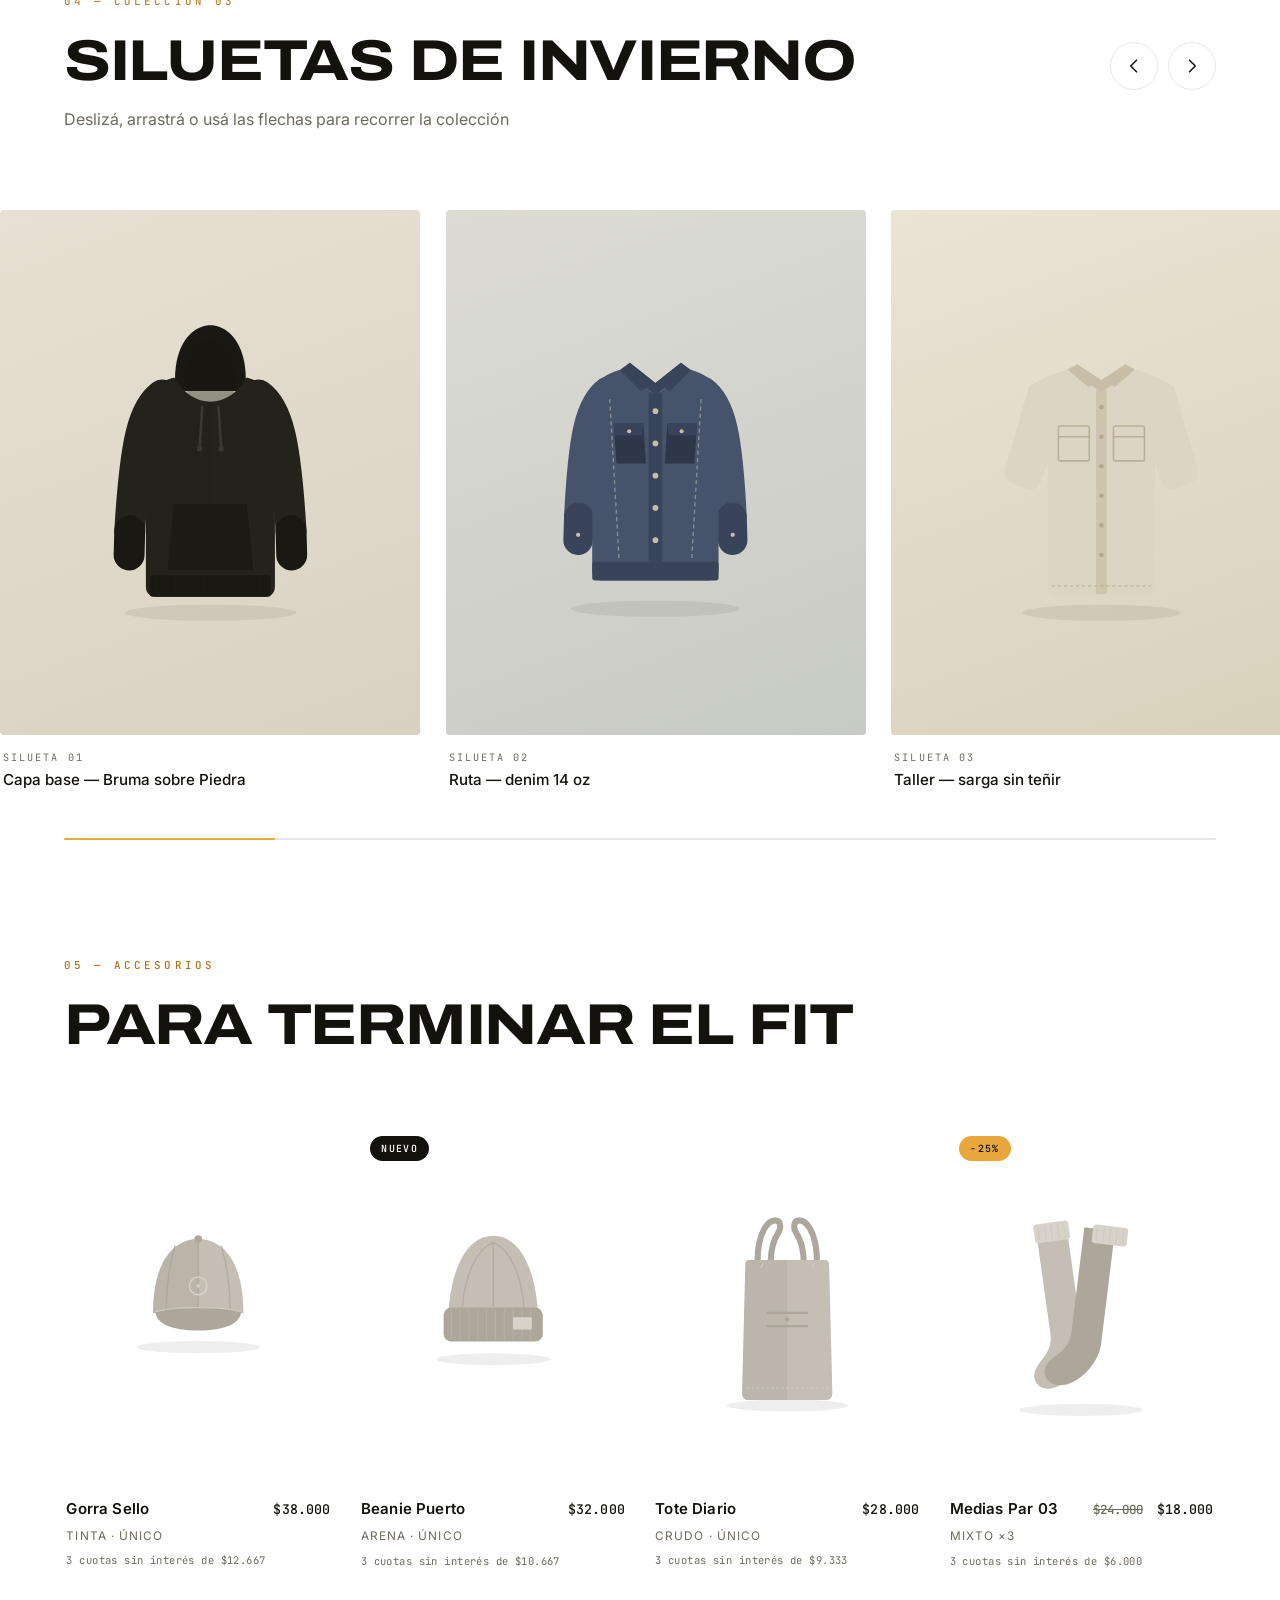
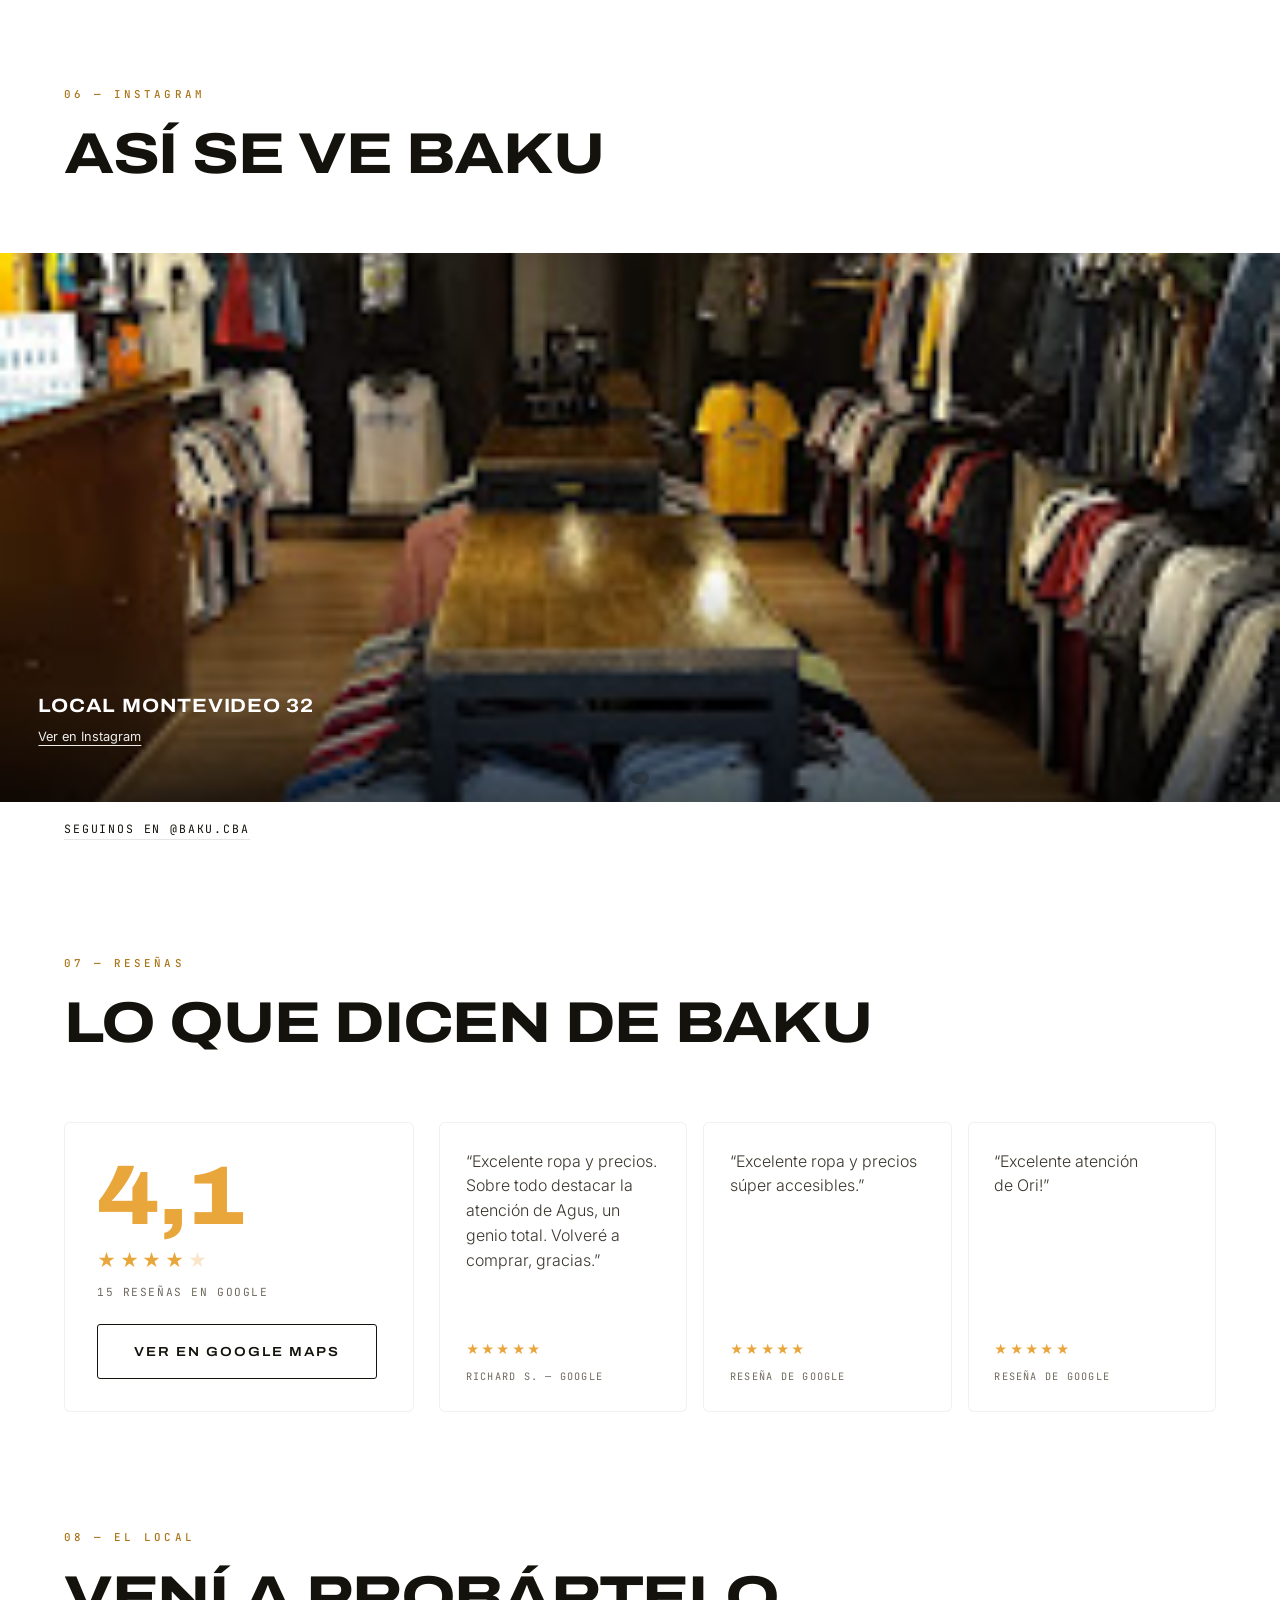
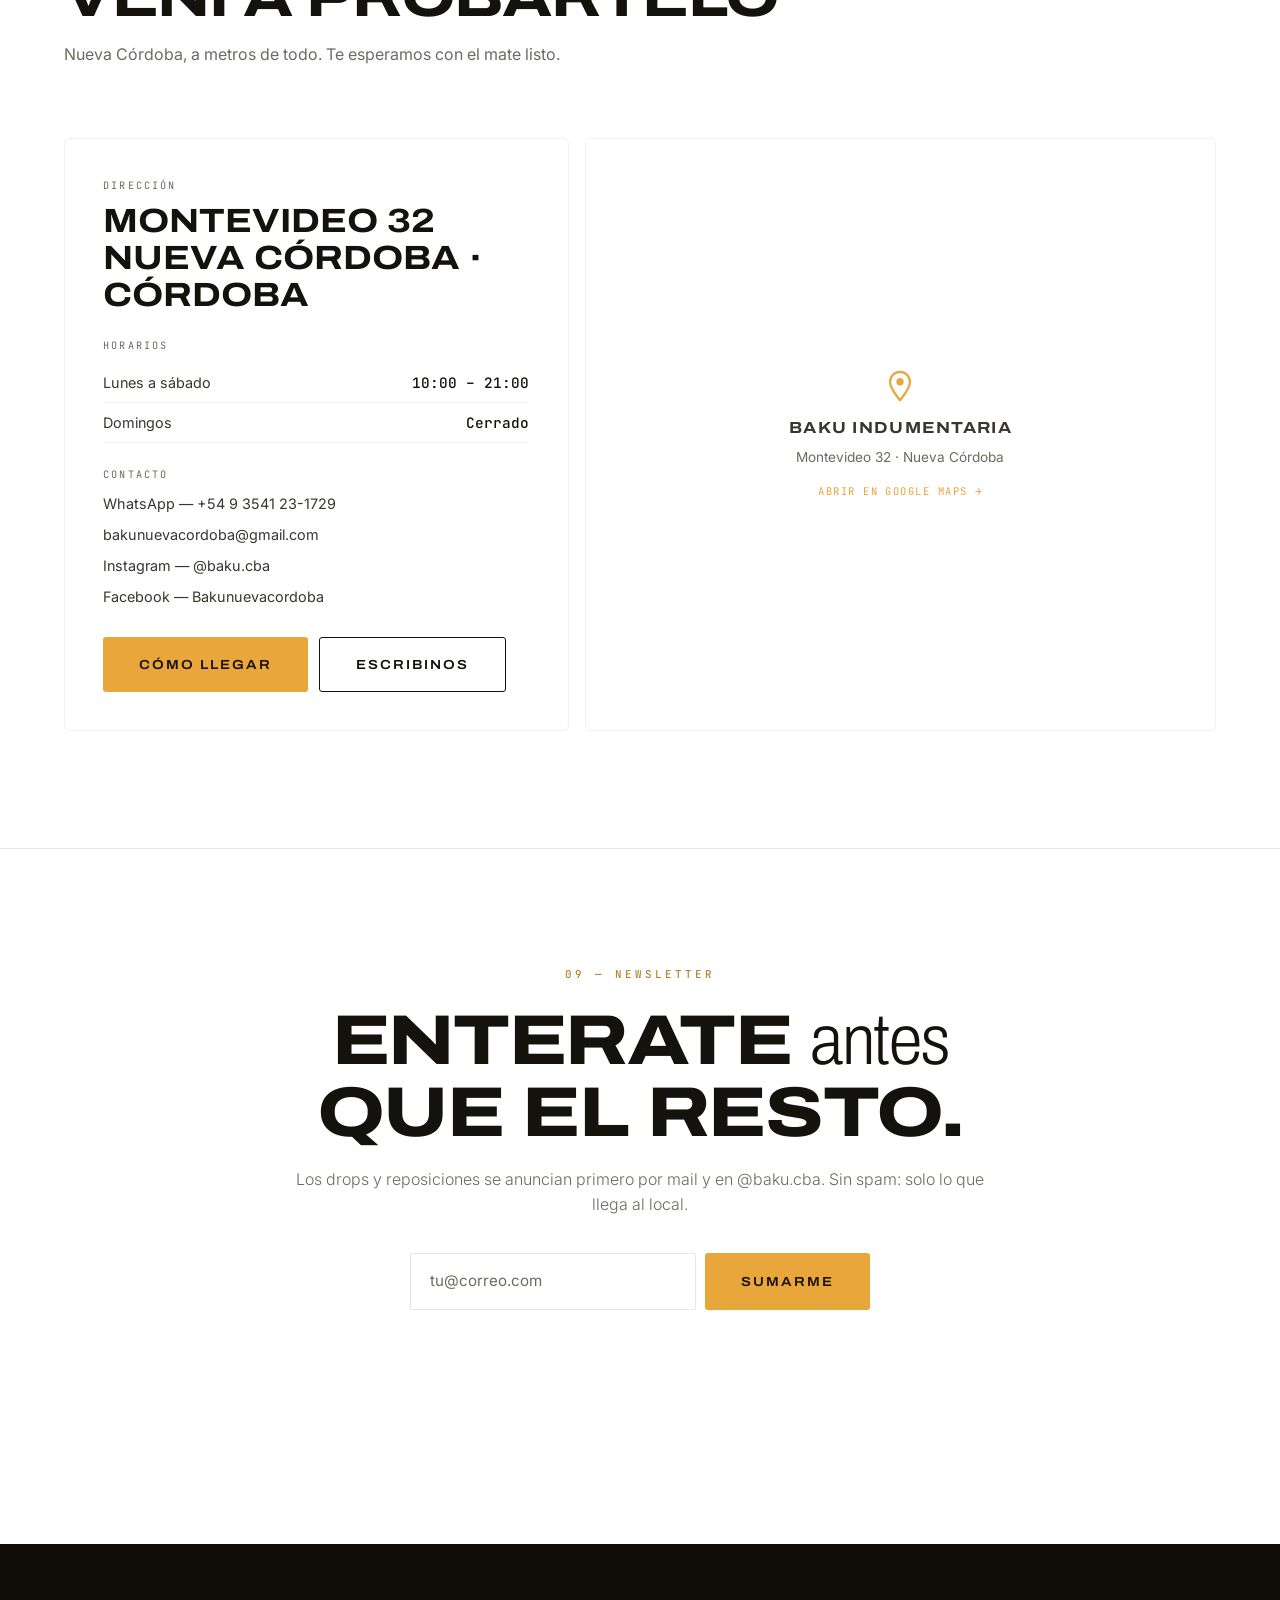
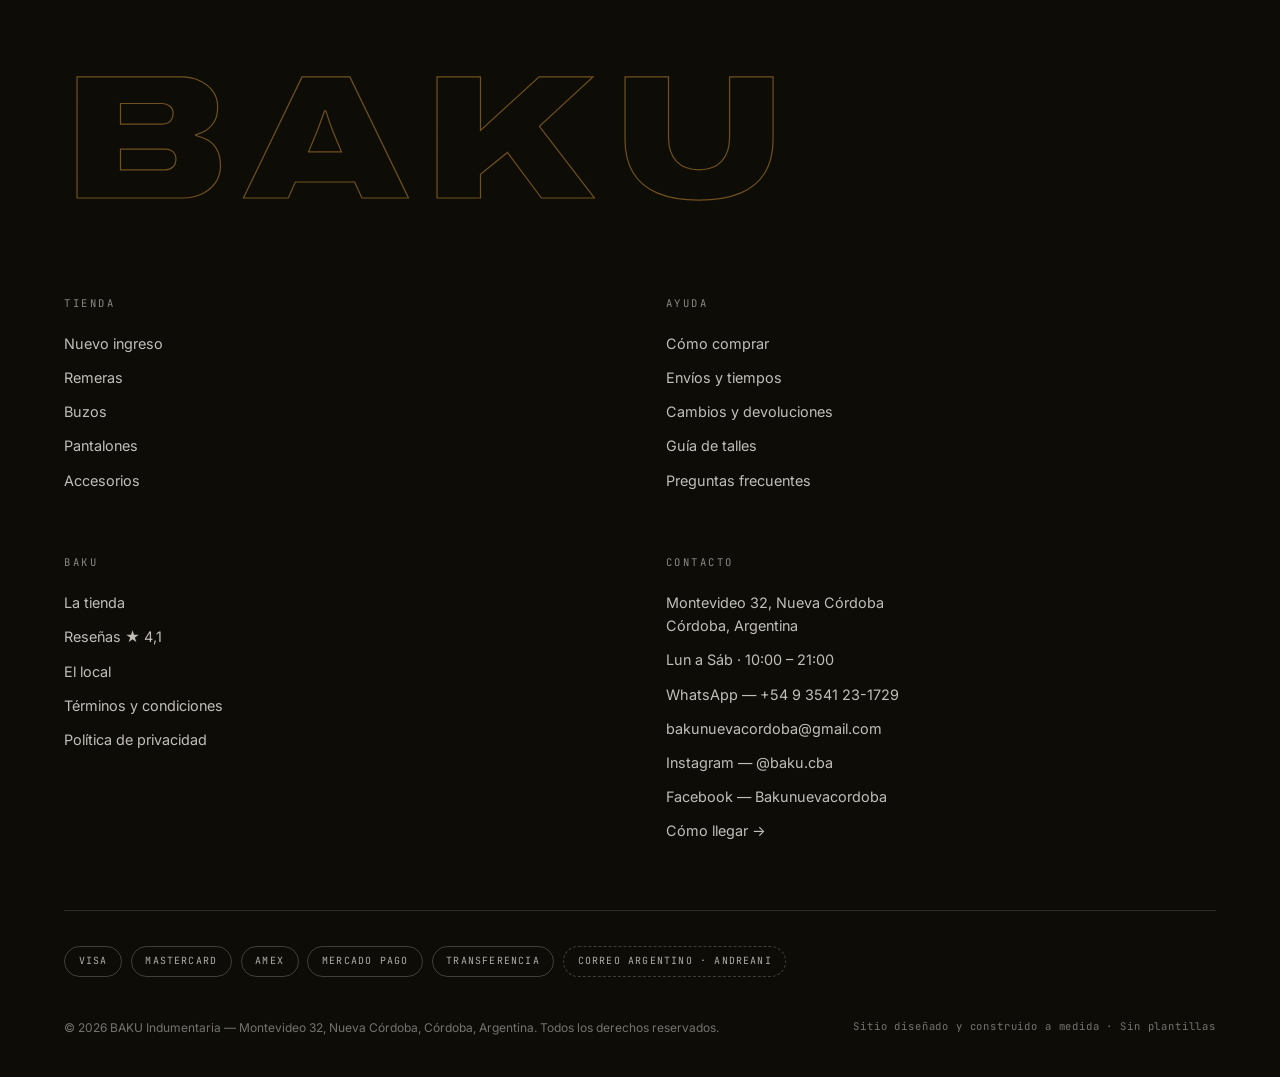
==== commit a8229f9d: "Carrusel de Instagram en la portada, editable desde el panel Debajo de accesorios ("Para terminar el" ====
--- a/index.html
+++ b/index.html
@@ -17,7 +17,7 @@
   <link rel="stylesheet" href="https://fonts.googleapis.com/css2?family=Archivo:ital,wdth,wght@0,62..125,100..900;1,62..125,100..900&family=Inter:wght@300..600&family=JetBrains+Mono:wght@300..500&display=swap">
 
   <link rel="preload" as="image" href="assets/img/local-interior.jpg" fetchpriority="high">
-  <link rel="stylesheet" href="styles.css?v=20260748_v9">
+  <link rel="stylesheet" href="styles.css?v=20260748_v10">
 </head>
 <body>
 
@@ -491,11 +491,46 @@
     </section>
 
     <!-- ========================================================
+         INSTAGRAM — carrusel de fotos, se cargan desde el panel
+         ======================================================== -->
+    <section class="ig" id="instagram" aria-label="Fotos de nuestro Instagram">
+      <header class="section-head reveal">
+        <p class="section-kicker">06 — Instagram</p>
+        <h2 data-cms="instagram_titulo">Así se ve BAKU</h2>
+      </header>
+
+      <div class="ig-viewport" data-ig>
+        <div class="ig-track" data-ig-track>
+          <a class="ig-slide" href="https://www.instagram.com/baku.cba/" target="_blank" rel="noopener">
+            <img class="ig-photo" src="assets/img/local-interior.jpg" alt="Interior del local de BAKU" loading="lazy">
+            <div class="ig-meta">
+              <span class="ig-title">Local Montevideo 32</span>
+              <span class="ig-link">Ver en Instagram</span>
+            </div>
+          </a>
+        </div>
+
+        <button class="ig-arrow ig-arrow-prev" data-ig-prev aria-label="Foto anterior">
+          <svg viewBox="0 0 24 24" aria-hidden="true"><path d="M15 5l-7 7 7 7" fill="none" stroke="currentColor" stroke-width="1.8" stroke-linecap="round" stroke-linejoin="round"/></svg>
+        </button>
+        <button class="ig-arrow ig-arrow-next" data-ig-next aria-label="Foto siguiente">
+          <svg viewBox="0 0 24 24" aria-hidden="true"><path d="M9 5l7 7-7 7" fill="none" stroke="currentColor" stroke-width="1.8" stroke-linecap="round" stroke-linejoin="round"/></svg>
+        </button>
+
+        <div class="ig-dots" data-ig-dots aria-hidden="true"></div>
+      </div>
+
+      <p class="ig-cta">
+        <a href="https://www.instagram.com/baku.cba/" target="_blank" rel="noopener" data-ig-perfil>Seguinos en @baku.cba</a>
+      </p>
+    </section>
+
+    <!-- ========================================================
          RESEÑAS — Google
          ======================================================== -->
     <section class="reviews" id="resenas">
       <header class="section-head reveal">
-        <p class="section-kicker">06 — Reseñas</p>
+        <p class="section-kicker">07 — Reseñas</p>
         <h2 data-cms="reviews_titulo">Lo que dicen de BAKU</h2>
       </header>
       <div class="reviews-inner">
@@ -527,7 +562,7 @@
          ======================================================== -->
     <section class="local" id="local">
       <header class="section-head reveal">
-        <p class="section-kicker">07 — El local</p>
+        <p class="section-kicker">08 — El local</p>
         <h2 data-cms="local_titulo">Vení a probártelo</h2>
         <p class="section-note" data-cms="local_nota">Nueva Córdoba, a metros de todo. Te esperamos con el mate listo.</p>
       </header>
@@ -572,7 +607,7 @@
          ======================================================== -->
     <section class="news" id="news">
       <div class="news-inner reveal">
-        <p class="section-kicker">08 — Newsletter</p>
+        <p class="section-kicker">09 — Newsletter</p>
         <h2 class="news-title" data-cms="news_titulo">Enterate <em>antes</em> que el resto.</h2>
         <p class="news-sub" data-cms="news_sub">Los drops y reposiciones se anuncian primero por mail y en @baku.cba. Sin spam: solo lo que llega al local.</p>
         <form class="news-form" data-news-form novalidate>
@@ -1020,7 +1055,7 @@
   <script defer src="lib/manifest.js?v=20260723_v5"></script>
   <script defer src="main.js?v=20260723_v5"></script>
   <!-- Sincronización con el panel (colores, datos y catálogo desde Supabase) -->
-  <script type="module" src="js/store/store-sync.js?v=20260748_v9"></script>
+  <script type="module" src="js/store/store-sync.js?v=20260748_v10"></script>
   <script type="module" src="js/store/shop.js?v=20260723_v5"></script>
   <script type="module" src="js/store/account.js?v=20260724"></script>
 
--- a/styles.css
+++ b/styles.css
@@ -4500,3 +4500,162 @@
   .cat-meta { padding: 0.8rem 0.85rem; }
   .cat-name { font-size: 0.82rem; letter-spacing: 0.03em; }
 }
+
+/* =============================================================
+   35. INSTAGRAM — carrusel a pantalla completa
+   Una foto por vez, de borde a borde, con el epígrafe abajo a la
+   izquierda y puntos al pie. Cada foto abre el Instagram de BAKU.
+   Las fotos se cargan desde el panel (Contenido → Instagram).
+   ============================================================= */
+.ig { padding-top: var(--section-gap); }
+
+.ig-viewport {
+  position: relative;
+  margin-top: 1.6rem;
+  background: var(--bg-2);
+}
+
+/* Carril con scroll-snap: funciona con dedo, rueda y teclado,
+   y las flechas sólo empujan el scroll. */
+.ig-track {
+  display: flex;
+  overflow-x: auto;
+  scroll-snap-type: x mandatory;
+  scroll-behavior: smooth;
+  scrollbar-width: none;
+  -ms-overflow-style: none;
+}
+.ig-track::-webkit-scrollbar { display: none; }
+
+.ig-slide {
+  position: relative;
+  flex: 0 0 100%;
+  scroll-snap-align: center;
+  aspect-ratio: 21 / 9;
+  max-height: 78svh;
+  overflow: hidden;
+  display: block;
+  color: #FFFFFF;
+  text-decoration: none;
+}
+.ig-photo {
+  width: 100%; height: 100%;
+  object-fit: cover;
+  display: block;
+  transition: transform 1.1s var(--ease-out);
+}
+.ig-slide:hover .ig-photo { transform: scale(1.03); }
+
+/* Velo inferior: el epígrafe se lee sobre cualquier foto */
+.ig-slide::after {
+  content: "";
+  position: absolute;
+  inset-inline: 0;
+  bottom: 0;
+  height: 42%;
+  background: linear-gradient(to top, rgba(0, 0, 0, 0.66), transparent);
+  pointer-events: none;
+}
+
+.ig-meta {
+  position: absolute;
+  left: clamp(1.1rem, 3vw, 2.6rem);
+  bottom: clamp(2.6rem, 5vw, 3.4rem);
+  z-index: 2;
+  display: flex;
+  flex-direction: column;
+  gap: 0.35rem;
+}
+.ig-title {
+  font-family: var(--display);
+  font-stretch: 112%;
+  font-weight: 700;
+  font-size: clamp(0.95rem, 1.6vw, 1.2rem);
+  letter-spacing: 0.04em;
+  text-transform: uppercase;
+}
+.ig-link {
+  font-size: 0.8rem;
+  text-decoration: underline;
+  text-underline-offset: 4px;
+  opacity: 0.92;
+}
+.ig-slide:hover .ig-link { opacity: 1; }
+
+/* Flechas: discretas, aparecen al pasar el mouse */
+.ig-arrow {
+  position: absolute;
+  top: 50%;
+  translate: 0 -50%;
+  z-index: 3;
+  width: 44px; height: 44px;
+  display: grid;
+  place-items: center;
+  border-radius: 50%;
+  background: rgba(20, 18, 12, 0.42);
+  color: #FFFFFF;
+  opacity: 0;
+  transition: opacity 0.3s var(--ease-out), background 0.3s var(--ease-out);
+}
+.ig-arrow svg { width: 20px; height: 20px; }
+.ig-arrow-prev { left: clamp(0.6rem, 1.6vw, 1.4rem); }
+.ig-arrow-next { right: clamp(0.6rem, 1.6vw, 1.4rem); }
+.ig-viewport:hover .ig-arrow,
+.ig-arrow:focus-visible { opacity: 1; }
+.ig-arrow:hover { background: rgba(20, 18, 12, 0.7); }
+@supports (backdrop-filter: blur(6px)) {
+  .ig-arrow { backdrop-filter: blur(6px); }
+}
+
+/* Puntos: mismo lenguaje que los del banner principal */
+.ig-dots {
+  position: absolute;
+  left: 50%; bottom: clamp(0.8rem, 2vh, 1.3rem);
+  translate: -50% 0;
+  z-index: 3;
+  display: flex;
+  gap: 0.45rem;
+  padding: 0.38rem 0.55rem;
+  border-radius: 999px;
+  background: rgba(20, 18, 12, 0.26);
+}
+@supports (backdrop-filter: blur(8px)) {
+  .ig-dots { backdrop-filter: blur(8px); }
+}
+.ig-dot {
+  display: block;
+  width: 6px; height: 6px;
+  border-radius: 999px;
+  background: rgba(255, 255, 255, 0.5);
+  transition: width 0.35s var(--ease-out), background 0.35s var(--ease-out);
+}
+.ig-dot.is-on { width: 20px; background: var(--gold); }
+
+/* Con una sola foto no hay nada que recorrer */
+.ig-viewport.is-single .ig-arrow,
+.ig-viewport.is-single .ig-dots { display: none; }
+
+.ig-cta {
+  margin: 1.1rem auto 0;
+  max-width: var(--max);
+  padding: 0 var(--gutter);
+  font-family: var(--mono);
+  font-size: 0.72rem;
+  letter-spacing: 0.16em;
+  text-transform: uppercase;
+}
+.ig-cta a { text-decoration: none; border-bottom: 1px solid var(--line); padding-bottom: 3px; }
+.ig-cta a:hover { border-bottom-color: var(--ink); }
+
+/* Celular: la foto vertical luce mucho más que una franja apaisada */
+@media (max-width: 719.98px) {
+  .ig-slide { aspect-ratio: 4 / 5; max-height: none; }
+  .ig-meta { bottom: 3rem; }
+  .ig-arrow { display: none; }
+}
+
+@media (prefers-reduced-motion: reduce) {
+  .ig-track { scroll-behavior: auto; }
+  .ig-photo, .ig-slide:hover .ig-photo { transition: none; transform: none; }
+  .ig-dot { transition: none; }
+}
